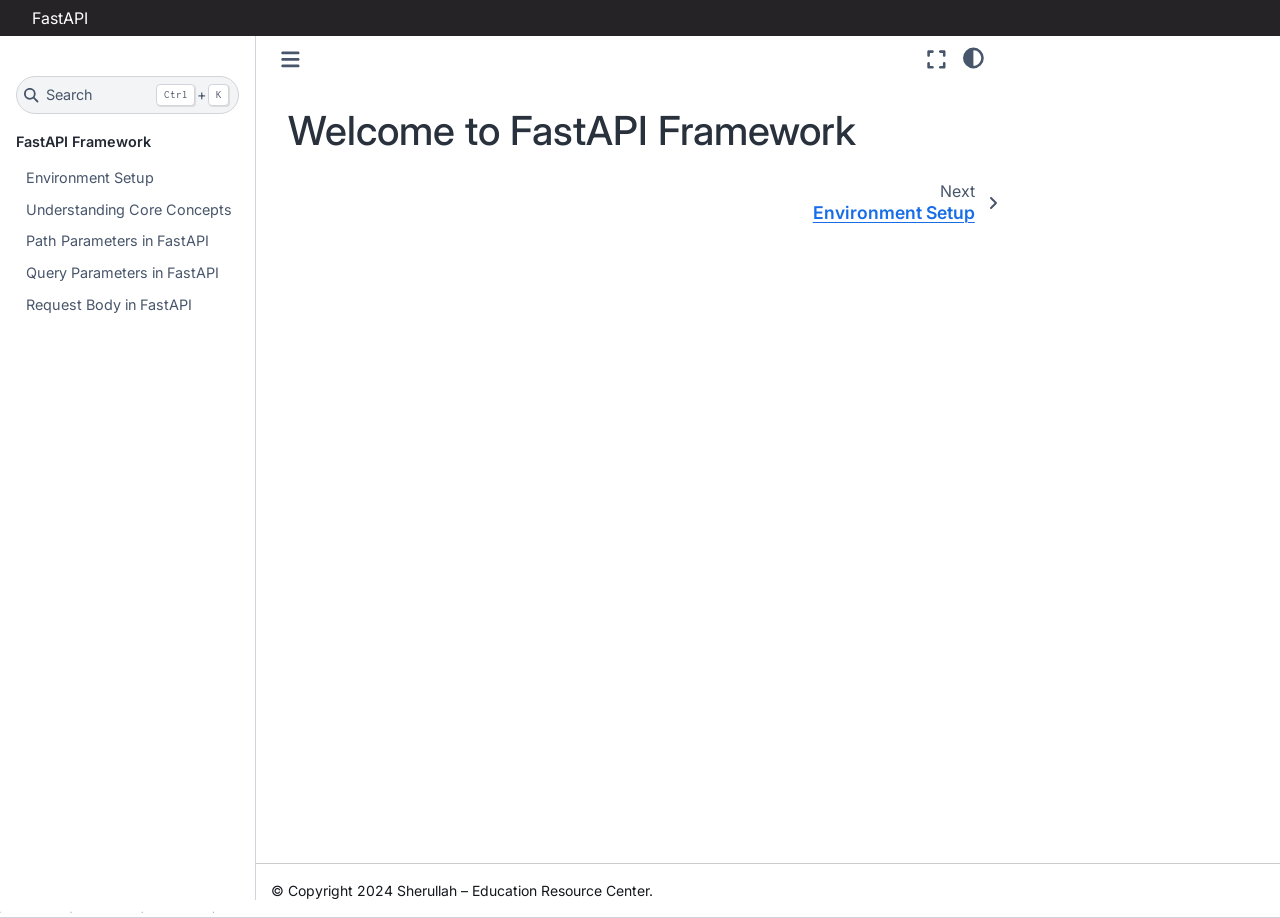
==== fastapi/index.html @ 82537f15 "added fastapi contents" ====
<!DOCTYPE html>


<html lang="en" data-content_root="./" >

  <head>
    <meta charset="utf-8" />
    <meta name="viewport" content="width=device-width, initial-scale=1.0" /><meta name="viewport" content="width=device-width, initial-scale=1" />

    <title>Welcome to FastAPI Framework &#8212; FastAPI</title>
  
  
  
  <script data-cfasync="false">
    document.documentElement.dataset.mode = localStorage.getItem("mode") || "";
    document.documentElement.dataset.theme = localStorage.getItem("theme") || "";
  </script>
  
  <!-- Loaded before other Sphinx assets -->
  <link href="_static/styles/theme.css?digest=dfe6caa3a7d634c4db9b" rel="stylesheet" />
<link href="_static/styles/bootstrap.css?digest=dfe6caa3a7d634c4db9b" rel="stylesheet" />
<link href="_static/styles/pydata-sphinx-theme.css?digest=dfe6caa3a7d634c4db9b" rel="stylesheet" />

  
  <link href="_static/vendor/fontawesome/6.5.2/css/all.min.css?digest=dfe6caa3a7d634c4db9b" rel="stylesheet" />
  <link rel="preload" as="font" type="font/woff2" crossorigin href="_static/vendor/fontawesome/6.5.2/webfonts/fa-solid-900.woff2" />
<link rel="preload" as="font" type="font/woff2" crossorigin href="_static/vendor/fontawesome/6.5.2/webfonts/fa-brands-400.woff2" />
<link rel="preload" as="font" type="font/woff2" crossorigin href="_static/vendor/fontawesome/6.5.2/webfonts/fa-regular-400.woff2" />

    <link rel="stylesheet" type="text/css" href="_static/pygments.css?v=873836d9" />
    <link rel="stylesheet" type="text/css" href="_static/css/style.css?v=d6ed2d86" />
    <link rel="stylesheet" type="text/css" href="_static/copybutton.css?v=76b2166b" />
    <link rel="stylesheet" type="text/css" href="_static/sphinx-design.min.css?v=95c83b7e" />
    <link rel="stylesheet" type="text/css" href="_static/css/custom.css?v=67d5fe8a" />
    <link rel="stylesheet" type="text/css" href="_static/css/ad_style.css?v=34d129f9" />
    <link rel="stylesheet" type="text/css" href="_static/css/navbar-scroll.css?v=4d5946c0" />
  
  <!-- Pre-loaded scripts that we'll load fully later -->
  <link rel="preload" as="script" href="_static/scripts/bootstrap.js?digest=dfe6caa3a7d634c4db9b" />
<link rel="preload" as="script" href="_static/scripts/pydata-sphinx-theme.js?digest=dfe6caa3a7d634c4db9b" />
  <script src="_static/vendor/fontawesome/6.5.2/js/all.min.js?digest=dfe6caa3a7d634c4db9b"></script>

    <script src="_static/documentation_options.js?v=f9c1cefe"></script>
    <script src="_static/doctools.js?v=9a2dae69"></script>
    <script src="_static/sphinx_highlight.js?v=dc90522c"></script>
    <script src="_static/clipboard.min.js?v=a7894cd8"></script>
    <script src="_static/copybutton.js?v=f281be69"></script>
    <script src="_static/scripts/sphinx-book-theme.js?v=887ef09a"></script>
    <script src="_static/design-tabs.js?v=f930bc37"></script>
    <script>DOCUMENTATION_OPTIONS.pagename = 'index';</script>
    <script src="_static/js/custom.js?v=6f0278c6"></script>
    <script src="_static/js/navbar-scroll.js?v=cb524ae2"></script>
    <link rel="icon" href="_static/sherullah.png"/>
    <link rel="index" title="Index" href="genindex.html" />
    <link rel="search" title="Search" href="search.html" />
    <link rel="next" title="Environment Setup" href="fastapi/environment_setup.html" />
  <meta name="viewport" content="width=device-width, initial-scale=1"/>
  <meta name="docsearch:language" content="en"/>
  </head>
  
  
  <body data-bs-spy="scroll" data-bs-target=".bd-toc-nav" data-offset="180" data-bs-root-margin="0px 0px -60%" data-default-mode="">

  
  
  <div id="pst-skip-link" class="skip-link d-print-none"><a href="#main-content">Skip to main content</a></div>
<!-- Google Tag Manager (noscript) -->
<noscript
  ><iframe
    src="https://www.googletagmanager.com/ns.html?id=GTM-P4GQM59"
    height="0"
    width="0"
    style="display: none; visibility: hidden"
  ></iframe
></noscript>
<!-- End Google Tag Manager (noscript) -->

<nav class="dask-nav container-fluid">
  <ul>
    <li class="logo">
      <a href="https://docs.dask.org/">
        <img
          class="caption"
          src="_static/images/dask-horizontal-white.svg"
        />
      </a>
    </li>

    <li>
      <a href="https://docs.dask.org/">Dask</a>
    </li>

    <li>
      <a href="https://distributed.dask.org/">Distributed</a>
    </li>

    <li>
      <a href="https://ml.dask.org/">Dask ML</a>
    </li>

    <li>
      <a href="https://examples.dask.org/">Examples</a>
    </li>

    <li>
      <a href="https://docs.dask.org/en/latest/ecosystem.html">Ecosystem</a>
    </li>

    <li>
      <a href="https://docs.dask.org/en/latest/support.html">Community</a>
    </li>
  </ul>
</nav>


  
  <div id="pst-scroll-pixel-helper"></div>
  
  <button type="button" class="btn rounded-pill" id="pst-back-to-top">
    <i class="fa-solid fa-arrow-up"></i>Back to top</button>

  
  <input type="checkbox"
          class="sidebar-toggle"
          id="pst-primary-sidebar-checkbox"/>
  <label class="overlay overlay-primary" for="pst-primary-sidebar-checkbox"></label>
  
  <input type="checkbox"
          class="sidebar-toggle"
          id="pst-secondary-sidebar-checkbox"/>
  <label class="overlay overlay-secondary" for="pst-secondary-sidebar-checkbox"></label>
  
  <div class="search-button__wrapper">
    <div class="search-button__overlay"></div>
    <div class="search-button__search-container">
<form class="bd-search d-flex align-items-center"
      action="search.html"
      method="get">
  <i class="fa-solid fa-magnifying-glass"></i>
  <input type="search"
         class="form-control"
         name="q"
         id="search-input"
         placeholder="Search..."
         aria-label="Search..."
         autocomplete="off"
         autocorrect="off"
         autocapitalize="off"
         spellcheck="false"/>
  <span class="search-button__kbd-shortcut"><kbd class="kbd-shortcut__modifier">Ctrl</kbd>+<kbd>K</kbd></span>
</form></div>
  </div>

  <div class="pst-async-banner-revealer d-none">
  <aside id="bd-header-version-warning" class="d-none d-print-none" aria-label="Version warning"></aside>
</div>

  
<nav class="dask-nav container-fluid navbar-scroll-wrap">

    <!-- Left arrow -->
  <button class="scroll-btn scroll-left" id="navLeft" aria-label="Scroll left">
    &#10094;
  </button>

  <ul class="nav-scroll" id="nav-scroll">

    <!-- Home = external site
    <li>
      <a href="" target="_blank" rel="noopener" class="nav-icon">
        <img src="_static/images/logo/home48.png" alt="Home" />
      </a>
    </li>
 -->
    <!-- pathto inside repository project-->
    <li class="">
      <a href="#">FastAPI</a>
    </li>
  </ul>


  <!-- Right arrow -->
  <button class="scroll-btn scroll-right" id="navRight" aria-label="Scroll right">
    &#10095;
  </button>
</nav>


  <div class="bd-container">
    <div class="bd-container__inner bd-page-width">
      
      
      
        
      
      <div class="bd-sidebar-primary bd-sidebar">
        

  
  <div class="sidebar-header-items sidebar-primary__section">
    
    
    
    
  </div>
  
    <div class="sidebar-primary-items__start sidebar-primary__section">
        <div class="sidebar-primary-item">

  

<a class="navbar-brand logo" href="_static/images/dask-horizontal-white.svg">
  
  
  
  
  
  
    <p class="title logo__title">FastAPI</p>
  
</a></div>
        <div class="sidebar-primary-item">

 <script>
 document.write(`
   <button class="btn search-button-field search-button__button" title="Search" aria-label="Search" data-bs-placement="bottom" data-bs-toggle="tooltip">
    <i class="fa-solid fa-magnifying-glass"></i>
    <span class="search-button__default-text">Search</span>
    <span class="search-button__kbd-shortcut"><kbd class="kbd-shortcut__modifier">Ctrl</kbd>+<kbd class="kbd-shortcut__modifier">K</kbd></span>
   </button>
 `);
 </script></div>
        <div class="sidebar-primary-item"><nav class="bd-links bd-docs-nav" aria-label="Main">
    <div class="bd-toc-item navbar-nav active">
        <p aria-level="2" class="caption" role="heading"><span class="caption-text">FastAPI Framework</span></p>
<ul class="nav bd-sidenav">
<li class="toctree-l1"><a class="reference internal" href="fastapi/environment_setup.html">Environment Setup</a></li>
<li class="toctree-l1"><a class="reference internal" href="fastapi/understanding_core_concepts.html">Understanding Core Concepts</a></li>
<li class="toctree-l1"><a class="reference internal" href="fastapi/path_parameters.html">Path Parameters in FastAPI</a></li>
<li class="toctree-l1"><a class="reference internal" href="fastapi/query_parameters.html">Query Parameters in FastAPI</a></li>
<li class="toctree-l1"><a class="reference internal" href="fastapi/request_body.html">Request Body in FastAPI</a></li>
</ul>

    </div>
</nav></div>
    </div>
  
  
  <div class="sidebar-primary-items__end sidebar-primary__section">
  </div>
  
  <div id="rtd-footer-container"></div>


      </div>
      
      <main id="main-content" class="bd-main" role="main">
        
        

<div class="sbt-scroll-pixel-helper"></div>

          <div class="bd-content">
            <div class="bd-article-container">
              
              <div class="bd-header-article d-print-none">
<div class="header-article-items header-article__inner">
  
    <div class="header-article-items__start">
      
        <div class="header-article-item"><button class="sidebar-toggle primary-toggle btn btn-sm" title="Toggle primary sidebar" data-bs-placement="bottom" data-bs-toggle="tooltip">
  <span class="fa-solid fa-bars"></span>
</button></div>
      
    </div>
  
  
    <div class="header-article-items__end">
      
        <div class="header-article-item">

<div class="article-header-buttons">



<button onclick="toggleFullScreen()"
  class="btn btn-sm btn-fullscreen-button"
  title="Fullscreen mode"
  data-bs-placement="bottom" data-bs-toggle="tooltip"
>
  

<span class="btn__icon-container">
  <i class="fas fa-expand"></i>
  </span>

</button>



<script>
document.write(`
  <button class="btn btn-sm nav-link pst-navbar-icon theme-switch-button" title="light/dark" aria-label="light/dark" data-bs-placement="bottom" data-bs-toggle="tooltip">
    <i class="theme-switch fa-solid fa-sun fa-lg" data-mode="light"></i>
    <i class="theme-switch fa-solid fa-moon fa-lg" data-mode="dark"></i>
    <i class="theme-switch fa-solid fa-circle-half-stroke fa-lg" data-mode="auto"></i>
  </button>
`);
</script>


<script>
document.write(`
  <button class="btn btn-sm pst-navbar-icon search-button search-button__button" title="Search" aria-label="Search" data-bs-placement="bottom" data-bs-toggle="tooltip">
    <i class="fa-solid fa-magnifying-glass fa-lg"></i>
  </button>
`);
</script>

</div></div>
      
    </div>
  
</div>
</div>
              
              

<div id="jb-print-docs-body" class="onlyprint">
    <h1>Welcome to FastAPI Framework</h1>
    <!-- Table of contents -->
    <div id="print-main-content">
        <div id="jb-print-toc">
            
        </div>
    </div>
</div>

              
                
<div id="searchbox"></div>
                <article class="bd-article">
                  
  <section id="welcome-to-fastapi-framework">
<h1>Welcome to FastAPI Framework<a class="headerlink" href="#welcome-to-fastapi-framework" title="Link to this heading">#</a></h1>
<div class="toctree-wrapper compound">
</div>
</section>


                </article>
              

              
              
              
              
                <footer class="prev-next-footer d-print-none">
                  
<div class="prev-next-area">
    <a class="right-next"
       href="fastapi/environment_setup.html"
       title="next page">
      <div class="prev-next-info">
        <p class="prev-next-subtitle">next</p>
        <p class="prev-next-title">Environment Setup</p>
      </div>
      <i class="fa-solid fa-angle-right"></i>
    </a>
</div>
                </footer>
              
            </div>
            
            
              
            
          </div>
          <footer class="bd-footer-content">
            
<div class="bd-footer-content__inner container">
  
  <div class="footer-item">
    
  </div>
  
  <div class="footer-item">
    

  <p class="copyright">
    
      © Copyright 2024 Sherullah – Education Resource Center.
      <br/>
    
  </p>

  </div>
  
  <div class="footer-item">
    
  </div>
  
  <div class="footer-item">
    
  </div>
  
</div>
          </footer>
        

      </main>
    </div>
  </div>
  
  <!-- Scripts loaded after <body> so the DOM is not blocked -->
  <script src="_static/scripts/bootstrap.js?digest=dfe6caa3a7d634c4db9b"></script>
<script src="_static/scripts/pydata-sphinx-theme.js?digest=dfe6caa3a7d634c4db9b"></script>

<!-- Google Tag Manager -->
<script>
  (function (w, d, s, l, i) {
    w[l] = w[l] || [];
    w[l].push({
      "gtm.start": new Date().getTime(),
      event: "gtm.js",
    });
    var f = d.getElementsByTagName(s)[0],
      j = d.createElement(s),
      dl = l != "dataLayer" ? "&l=" + l : "";
    j.async = true;
    j.src = "https://www.googletagmanager.com/gtm.js?id=" + i + dl;
    f.parentNode.insertBefore(j, f);
  })(
    window,
    document,
    "script",
    "dataLayer",
    "GTM-P4GQM59"
  );
</script>
<!-- End Google Tag Manager -->


  <footer class="bd-footer">
  </footer>
  </body>
</html>
---- fastapi/_static/styles/theme.css ----
/* Provided by Sphinx's 'basic' theme, and included in the final set of assets */
@import "../basic.css";
---- fastapi/_static/styles/pydata-sphinx-theme.css ----
html{--pst-header-height:4rem;--pst-header-article-height:calc(var(--pst-header-height)*2/3);--pst-sidebar-secondary:17rem;--pst-font-size-base:1rem;--pst-font-size-h1:2.5rem;--pst-font-size-h2:2rem;--pst-font-size-h3:1.75rem;--pst-font-size-h4:1.5rem;--pst-font-size-h5:1.25rem;--pst-font-size-h6:1.1rem;--pst-font-size-milli:0.9rem;--pst-sidebar-font-size:0.9rem;--pst-sidebar-font-size-mobile:1.1rem;--pst-sidebar-header-font-size:1.2rem;--pst-sidebar-header-font-weight:600;--pst-admonition-font-weight-heading:600;--pst-font-weight-caption:300;--pst-font-weight-heading:400;--pst-font-family-base-system:-apple-system,"BlinkMacSystemFont","Segoe UI","Helvetica Neue","Arial",sans-serif,"Apple Color Emoji","Segoe UI Emoji","Segoe UI Symbol";--pst-font-family-monospace-system:"SFMono-Regular","Menlo","Consolas","Monaco","Liberation Mono","Lucida Console",monospace;--pst-font-family-base:var(--pst-font-family-base-system);--pst-font-family-heading:var(--pst-font-family-base-system);--pst-font-family-monospace:var(--pst-font-family-monospace-system);--pst-font-size-icon:1.5rem;--pst-icon-check-circle:"";--pst-icon-info-circle:"";--pst-icon-exclamation-triangle:"";--pst-icon-exclamation-circle:"";--pst-icon-times-circle:"";--pst-icon-lightbulb:"";--pst-icon-download:"";--pst-icon-angle-left:"";--pst-icon-angle-right:"";--pst-icon-external-link:"";--pst-icon-search-minus:"";--pst-icon-github:"";--pst-icon-gitlab:"";--pst-icon-share:"";--pst-icon-bell:"";--pst-icon-pencil:"";--pst-breadcrumb-divider:"";--pst-icon-admonition-default:var(--pst-icon-bell);--pst-icon-admonition-note:var(--pst-icon-info-circle);--pst-icon-admonition-attention:var(--pst-icon-exclamation-circle);--pst-icon-admonition-caution:var(--pst-icon-exclamation-triangle);--pst-icon-admonition-warning:var(--pst-icon-exclamation-triangle);--pst-icon-admonition-danger:var(--pst-icon-exclamation-triangle);--pst-icon-admonition-error:var(--pst-icon-times-circle);--pst-icon-admonition-hint:var(--pst-icon-lightbulb);--pst-icon-admonition-tip:var(--pst-icon-lightbulb);--pst-icon-admonition-important:var(--pst-icon-exclamation-circle);--pst-icon-admonition-seealso:var(--pst-icon-share);--pst-icon-admonition-todo:var(--pst-icon-pencil);--pst-icon-versionmodified-default:var(--pst-icon-exclamation-circle);--pst-icon-versionmodified-added:var(--pst-icon-exclamation-circle);--pst-icon-versionmodified-changed:var(--pst-icon-exclamation-circle);--pst-icon-versionmodified-deprecated:var(--pst-icon-exclamation-circle);font-size:var(--pst-font-size-base);scroll-padding-top:calc(var(--pst-header-height) + 1rem)}body{background-color:var(--pst-color-background);color:var(--pst-color-text-base);display:flex;flex-direction:column;font-family:var(--pst-font-family-base);font-weight:400;line-height:1.65;min-height:100vh}body::-webkit-scrollbar-track{background-color:var(--pst-color-background)}p{font-size:1em;margin-bottom:1.15rem}p.rubric{border-bottom:1px solid var(--pst-color-border)}p.centered{text-align:center}a{word-wrap:break-word;color:var(--pst-color-link);text-decoration:underline;text-decoration-thickness:max(1px,.0625rem);text-underline-offset:.1578em}a:hover{color:var(--pst-color-link-hover);text-decoration-skip-ink:none;text-decoration-thickness:max(3px,.1875rem,.12em)}a:active,a:visited{color:var(--pst-color-link)}a:visited:hover{color:var(--pst-color-link-hover)}a.headerlink{color:var(--pst-color-secondary);font-size:.8em;margin-left:.2em;opacity:.7;padding:0 4px;text-decoration:none;transition:all .2s ease-out;user-select:none}a.headerlink:hover{opacity:1}a.github:before,a.gitlab:before{color:var(--pst-color-text-muted);font:var(--fa-font-brands);margin-right:.25rem}a.github:before{content:var(--pst-icon-github)}a.gitlab:before{content:var(--pst-icon-gitlab)}h1,h2,h3,h4,h5,h6{font-family:var(--pst-font-family-heading);font-weight:var(--pst-font-weight-heading);line-height:1.15;margin:2.75rem 0 1.05rem}h1{font-size:var(--pst-font-size-h1);margin-top:0}h1,h2{color:var(--pst-heading-color)}h2{font-size:var(--pst-font-size-h2)}h3{font-size:var(--pst-font-size-h3)}h3,h4{color:var(--pst-heading-color)}h4{font-size:var(--pst-font-size-h4)}h5{font-size:var(--pst-font-size-h5)}h5,h6{color:var(--pst-color-text-base)}h6{font-size:var(--pst-font-size-h6)}.text_small,small{font-size:var(--pst-font-size-milli)}hr{border:0;border-top:1px solid var(--pst-color-border)}code,kbd,pre,samp{font-family:var(--pst-font-family-monospace)}kbd{background-color:var(--pst-color-on-background);color:var(--pst-color-text-muted)}kbd:not(.compound){border:1px solid var(--pst-color-border);box-shadow:1px 1px 1px var(--pst-color-shadow);margin:0 .1rem;padding:.1rem .4rem}code{color:var(--pst-color-inline-code)}pre{background-color:var(--pst-color-surface);border:1px solid var(--pst-color-border);border-radius:.25rem;color:var(--pst-color-text-base);line-height:1.2em;margin:1.5em 0;padding:1rem}pre .linenos{opacity:.8;padding-right:10px}#pst-back-to-top{background-color:var(--pst-color-secondary);border:none;color:var(--pst-color-secondary-text);display:none;left:50vw;position:fixed;top:90vh;transform:translate(-50%);z-index:1080}#pst-back-to-top .fa-arrow-up{margin-inline-end:.5em}#pst-back-to-top:hover{background-color:var(--pst-violet-600);color:var(--pst-color-link-hover);color:var(--pst-color-secondary-text);text-decoration:underline;text-decoration-skip-ink:none;text-decoration-thickness:max(1px,.0625rem);text-decoration-thickness:max(3px,.1875rem,.12em);text-decoration-thickness:1px;text-underline-offset:.1578em}#pst-back-to-top:focus-visible{box-shadow:none;outline:var(--pst-color-accent) solid .1875rem;outline-color:var(--pst-color-secondary);outline-offset:.1875rem}:focus-visible{box-shadow:none;outline:var(--pst-color-accent) solid .1875rem}.skip-link{background-color:var(--pst-color-warning);border-bottom:1px solid var(--pst-color-border);left:0;padding:.5rem;position:fixed;right:0;text-align:center;top:0;transform:translateY(-100%);transition:transform .15s ease-in-out;z-index:1055}.skip-link:focus-within{transform:translateY(0)}.skip-link a{color:var(--pst-color-warning-text)!important}.skip-link a:focus-visible{outline-color:#14181e}.bd-container{display:flex;flex-grow:1;justify-content:center}.bd-container .bd-container__inner{display:flex}.bd-page-width{width:100%}@media(min-width:960px){.bd-page-width{max-width:88rem}}.pst-async-banner-revealer{height:0;overflow:hidden;transition:height .3s ease-in-out}@media(prefers-reduced-motion){.pst-async-banner-revealer{transition:none}}#bd-header-version-warning,.bd-header-announcement{align-items:center;display:flex;justify-content:center;min-height:3rem;padding:.5rem 12.5%;position:relative;text-align:center;width:100%}@media(max-width:959.98px){#bd-header-version-warning,.bd-header-announcement{padding:.5rem 2%}}#bd-header-version-warning p,.bd-header-announcement p{font-weight:700;margin:0}#bd-header-version-warning a,.bd-header-announcement a{color:var(--pst-color-inline-code-links)}#bd-header-version-warning .pst-button-link-to-stable-version,.bd-header-announcement .pst-button-link-to-stable-version{background-color:var(--pst-color-danger);border-color:var(--pst-color-danger);border-radius:.25rem;box-shadow:0 .2rem .5rem var(--pst-color-shadow),0 0 .0625rem var(--pst-color-shadow)!important;color:var(--pst-color-danger-text)}#bd-header-version-warning .pst-button-link-to-stable-version:hover,.bd-header-announcement .pst-button-link-to-stable-version:hover{background-color:var(--pst-color-danger-highlight);border-color:var(--pst-color-danger-highlight);color:var(--pst-color-danger-text)}#bd-header-version-warning .pst-button-link-to-stable-version:focus-visible,.bd-header-announcement .pst-button-link-to-stable-version:focus-visible{outline:.1875rem solid var(--pst-color-danger);outline-offset:.1875rem}.bd-header-announcement{background-color:var(--pst-color-secondary-bg)}#bd-header-version-warning{background-color:var(--pst-color-danger-bg)}.bd-main{display:flex;flex-direction:column;flex-grow:1;min-width:0}.bd-main .bd-content{display:flex;height:100%;justify-content:center}.bd-main .bd-content .bd-article-container{display:flex;flex-direction:column;justify-content:start;max-width:60em;overflow-x:auto;padding:1rem;width:100%}@media(min-width:1200px){.bd-main .bd-content .bd-article-container .bd-article{padding-left:2rem;padding-top:1.5rem}}.bd-footer{border-top:1px solid var(--pst-color-border);width:100%}.bd-footer .bd-footer__inner{display:flex;flex-grow:1;margin:auto;padding:1rem}.bd-footer .footer-items__center,.bd-footer .footer-items__end,.bd-footer .footer-items__start{display:flex;flex-direction:column;flex-grow:1;gap:.5rem;justify-content:center}.bd-footer .footer-items__center{text-align:center}.bd-footer .footer-items__end{text-align:end}.bd-footer .footer-item p{margin-bottom:0}.bd-footer-article{margin-top:auto}.bd-footer-article .footer-article-items{display:flex;flex-direction:column}.bd-footer-content .footer-content-items{display:flex;flex-direction:column;margin-top:auto}.bd-header{background-color:var(--pst-color-on-background)!important;box-shadow:0 .125rem .25rem 0 var(--pst-color-shadow);justify-content:center;max-width:100vw;padding:0;position:sticky;top:0;width:100%;z-index:1030}.bd-header .bd-header__inner{align-items:center;display:flex;height:fit-content;padding-left:1rem;padding-right:1rem}.bd-header :focus-visible{border-radius:.125rem}.bd-header .navbar-item{align-items:center;display:flex;height:var(--pst-header-height);max-height:var(--pst-header-height)}.bd-header .navbar-header-items{display:none;flex-shrink:1}@media(min-width:960px){.bd-header .navbar-header-items{display:inherit;flex-grow:1;padding:0 0 0 .5rem}}.bd-header .navbar-header-items__center,.bd-header .navbar-header-items__end,.bd-header .navbar-header-items__start{align-items:center;display:flex;flex-flow:wrap;row-gap:0}.bd-header .navbar-header-items__center,.bd-header .navbar-header-items__end{column-gap:1rem}.bd-header .navbar-header-items__start{flex-shrink:0;gap:.5rem;margin-right:auto}.bd-header .navbar-header-items__end{justify-content:end}.bd-header ul.navbar-nav{display:flex}@media(min-width:960px){.bd-header ul.navbar-nav{align-items:baseline}}.bd-header ul.navbar-nav>li.nav-item{margin-inline:2px}.bd-header ul.navbar-nav>li.nav-item>.nav-link{color:var(--pst-color-text-muted);padding-inline:6px;position:relative}.bd-header ul.navbar-nav>li.nav-item>.nav-link:before{background-color:transparent;content:"";display:block;inset:0;bottom:calc(max(3px, .1875rem, .12em)*-1);margin:max(3px,.1875rem,.12em) 0;position:absolute}.bd-header ul.navbar-nav>li.nav-item>.nav-link:hover{color:var(--pst-color-secondary);text-decoration:none}.bd-header ul.navbar-nav>li.nav-item>.nav-link:hover:before{border-bottom:max(3px,.1875rem,.12em) solid var(--pst-color-secondary)}.bd-header ul.navbar-nav>li.nav-item>.nav-link:focus-visible{box-shadow:none;outline:3px solid var(--pst-color-accent);outline-offset:3px}.bd-header ul.navbar-nav>li.nav-item.current>.nav-link{color:var(--pst-color-primary)}.bd-header ul.navbar-nav>li.nav-item.current>.nav-link:before{border-bottom:3px solid var(--pst-color-primary)}.bd-header ul.navbar-nav>li.nav-item.dropdown{margin-inline:4px}.bd-header ul.navbar-nav>li.nav-item.dropdown button{padding-inline:8px}.bd-header ul.navbar-nav>li.nav-item.dropdown>.dropdown-toggle{border-radius:.125rem;color:var(--pst-color-text-muted)}.bd-header ul.navbar-nav>li.nav-item.dropdown>.dropdown-toggle:focus-visible{box-shadow:0 0 0 .1875rem var(--pst-color-accent)}.bd-header ul.navbar-nav>li.nav-item.dropdown>.dropdown-toggle:hover{box-shadow:0 0 0 .1875rem var(--pst-color-link-hover);color:var(--pst-color-text-base);text-decoration:none}.bd-header ul.navbar-nav li a.nav-link.dropdown-item{color:var(--pst-color-text-muted);text-decoration:none}.bd-header ul.navbar-nav li a.nav-link.dropdown-item:hover{color:var(--pst-color-link-hover);text-decoration:underline;text-decoration-skip-ink:none;text-decoration-thickness:max(1px,.0625rem);text-decoration-thickness:max(3px,.1875rem,.12em);text-underline-offset:.1578em}.bd-header ul.navbar-nav .dropdown button{border:none;display:unset}.bd-header ul.navbar-nav .dropdown button:hover{color:var(--pst-color-link-hover);text-decoration:underline;text-decoration-skip-ink:none;text-decoration-thickness:max(1px,.0625rem);text-decoration-thickness:max(3px,.1875rem,.12em);text-underline-offset:.1578em}.bd-header ul.navbar-nav .dropdown .dropdown-menu{background-color:var(--pst-color-on-background);border:1px solid var(--pst-color-border);box-shadow:0 0 .3rem .1rem var(--pst-color-shadow);margin:.5rem 0;min-width:20rem;padding:.5rem 0;z-index:1070}.bd-header ul.navbar-nav .dropdown .dropdown-menu .dropdown-item{padding:.25rem 1.5rem}.bd-header ul.navbar-nav .dropdown .dropdown-menu .dropdown-item:focus:not(:hover,:active){background-color:inherit}.bd-header ul.navbar-nav .dropdown .dropdown-menu .dropdown-item:focus-visible{z-index:10}.bd-header ul.navbar-nav .dropdown .dropdown-menu:not(.show){display:none}.bd-header button.sidebar-toggle{background-color:inherit;color:var(--pst-color-muted);font-size:var(--pst-font-size-icon);margin-bottom:0;padding:.5rem}.bd-header button.primary-toggle{margin-right:1rem}@media(min-width:960px){.bd-header button.primary-toggle{display:none}}.bd-header button.secondary-toggle{margin-left:1rem}@media(min-width:1200px){.bd-header button.secondary-toggle{display:none}}@media(min-width:960px){.navbar-center-items .navbar-item{display:inline-block}}.nav-link{transition:none}.nav-link:hover{color:var(--pst-color-link-hover);text-decoration:underline;text-decoration-skip-ink:none;text-decoration-thickness:max(1px,.0625rem);text-decoration-thickness:max(3px,.1875rem,.12em);text-underline-offset:.1578em}.nav-link.nav-external:after{content:var(--pst-icon-external-link);font:var(--fa-font-solid);font-size:.75em;margin-left:.3em}.bd-navbar-elements li.nav-item i{font-size:.7rem;padding-left:2px;vertical-align:middle}.navbar-persistent--mobile{margin-left:auto}@media(min-width:960px){.navbar-persistent--mobile{display:none}}.navbar-persistent--container{display:none}@media(min-width:960px){.navbar-persistent--container{display:flex}}.header-article__inner{display:flex;padding:0 .5rem}.header-article__inner .header-article-item{height:var(--pst-header-article-height);min-height:var(--pst-header-article-height)}.header-article__inner .header-article-items__end,.header-article__inner .header-article-items__start{align-items:start;display:flex;gap:.5rem}.header-article__inner .header-article-items__end{margin-left:auto}.bd-sidebar-primary{background-color:var(--pst-color-background);border-right:1px solid var(--pst-color-border);display:flex;flex:0 0 auto;flex-direction:column;font-size:var(--pst-sidebar-font-size-mobile);gap:1rem;max-height:calc(100vh - var(--pst-header-height));overflow-y:auto;padding:2rem 1rem 1rem;position:sticky;top:var(--pst-header-height);width:25%}@media(min-width:960px){.bd-sidebar-primary{font-size:var(--pst-sidebar-font-size)}}.bd-sidebar-primary :focus-visible{border-radius:.125rem}.bd-sidebar-primary .nav-link{font-size:var(--pst-sidebar-font-size-mobile)}.bd-sidebar-primary.no-sidebar{border-right:0}@media(min-width:960px){.bd-sidebar-primary.hide-on-wide{display:none}}.bd-sidebar-primary h1,.bd-sidebar-primary h2,.bd-sidebar-primary h3,.bd-sidebar-primary h4{color:var(--pst-color-text-base)}.bd-sidebar-primary .sidebar-primary-items__end .sidebar-primary-item,.bd-sidebar-primary .sidebar-primary-items__start .sidebar-primary-item{padding:.5rem 0}.bd-sidebar-primary .sidebar-header-items{display:flex;flex-direction:column}.bd-sidebar-primary .sidebar-header-items .sidebar-header-items__title{color:var(--pst-color-text-base);font-size:var(--pst-sidebar-header-font-size);font-weight:var(--pst-sidebar-header-font-weight);margin-bottom:.5rem}.bd-sidebar-primary .sidebar-header-items .nav-item.dropdown button{display:none}.bd-sidebar-primary .sidebar-header-items .nav-item.dropdown .dropdown-menu{background-color:inherit;border:none;display:flex;flex-direction:column;font-size:inherit;margin:0;padding:0}.bd-sidebar-primary .sidebar-header-items .nav-item.dropdown .dropdown-menu .dropdown-item:focus,.bd-sidebar-primary .sidebar-header-items .nav-item.dropdown .dropdown-menu .dropdown-item:hover{background-color:unset}.bd-sidebar-primary .sidebar-header-items .bd-navbar-elements .nav-link:focus-visible{box-shadow:none;outline:var(--pst-color-accent) solid .1875rem;outline-offset:.1875rem}.bd-sidebar-primary .sidebar-header-items .sidebar-header-items__center{display:flex;flex-direction:column}.bd-sidebar-primary .sidebar-header-items .sidebar-header-items__end{align-items:center;display:flex;gap:1rem}@media(min-width:960px){.bd-sidebar-primary .sidebar-header-items{display:none}}.bd-sidebar-primary .sidebar-primary-items__start{border-top:1px solid var(--pst-color-border)}@media(min-width:960px){.bd-sidebar-primary .sidebar-primary-items__start{border-top:none}}.bd-sidebar-primary .sidebar-primary-items__end{margin-bottom:1em;margin-top:auto}.bd-sidebar-primary .list-caption{list-style:none;padding-left:0}.bd-sidebar-primary .list-caption li.toctree-l0.has-children>details>summary{align-items:baseline;display:flex;height:auto;justify-content:space-between;position:relative;width:auto}.bd-sidebar-primary .list-caption li.toctree-l0.has-children>details>summary .toctree-toggle{flex:0 0 auto}.bd-sidebar-primary .list-caption li.toctree-l0.has-children>details>summary .toctree-toggle .fa-chevron-down{font-size:1rem}.bd-sidebar-primary li.has-children{position:relative}.bd-sidebar-primary li.has-children .caption,.bd-sidebar-primary li.has-children>.reference{margin-right:calc(30px + .1875rem);padding-top:.25rem}.bd-sidebar-primary li.has-children>details>summary{list-style:none}.bd-sidebar-primary li.has-children>details>summary::-webkit-details-marker{display:none}.bd-sidebar-primary li.has-children>details>summary:focus-visible{outline:none}.bd-sidebar-primary li.has-children>details>summary:focus-visible>.toctree-toggle{outline:var(--pst-color-accent) solid .1875rem;outline-offset:-.1875rem}.bd-sidebar-primary li.has-children>details>summary .toctree-toggle{align-items:center;cursor:pointer;display:inline-flex;height:30px;justify-content:center;position:absolute;right:0;top:0;width:30px}.bd-sidebar-primary li.has-children>details>summary .toctree-toggle .fa-chevron-down{font-size:.75rem}.bd-sidebar-primary li.has-children>details[open]>summary .fa-chevron-down{transform:rotate(180deg)}nav.bd-links{margin-right:-1rem}@media(min-width:960px){nav.bd-links{display:block}}nav.bd-links ul{display:block;list-style:none}nav.bd-links ul ul{padding:0 0 0 1rem}nav.bd-links li>a{box-shadow:none;color:var(--pst-color-text-muted);display:block;margin-right:.1875rem;padding:.25rem .65rem;text-decoration:none}nav.bd-links li>a:hover{background-color:transparent;text-decoration:underline;text-decoration-skip-ink:none;text-decoration-thickness:max(3px,.1875rem,.12em)}nav.bd-links li>a:active,nav.bd-links li>a:hover{color:var(--pst-color-link-hover)}nav.bd-links li>a:focus-visible{box-shadow:0 0 0 .1875rem var(--pst-color-accent);outline:none;z-index:10}nav.bd-links li>a.reference.external:after{content:var(--pst-icon-external-link);font:var(--fa-font-solid);font-size:.75em;margin-left:.3em}nav.bd-links .current>a{background-color:transparent;box-shadow:inset max(3px,.1875rem,.12em) 0 0 var(--pst-color-primary);color:var(--pst-color-primary);font-weight:600}nav.bd-links .current>a:focus-visible{box-shadow:inset max(3px,.1875rem,.12em) 0 0 var(--pst-color-primary),0 0 0 .1875rem var(--pst-color-accent);outline:none}nav.bd-links p.bd-links__title{font-size:var(--pst-sidebar-header-font-size)}nav.bd-links p.bd-links__title,nav.bd-links p.caption{font-weight:var(--pst-sidebar-header-font-weight);margin-bottom:.5rem}nav.bd-links p.caption{color:var(--pst-color-text-base);font-size:var(--pst-sidebar-font-size-mobile);margin-top:1.25rem;position:relative}nav.bd-links p.caption:first-child{margin-top:0}@media(min-width:960px){nav.bd-links p.caption{font-size:var(--pst-sidebar-font-size)}}.bd-sidebar-secondary{background-color:var(--pst-color-background);display:flex;flex-direction:column;flex-shrink:0;font-size:var(--pst-sidebar-font-size-mobile);max-height:calc(100vh - var(--pst-header-height));order:2;overflow-y:auto;padding:2rem 1rem 1rem;position:sticky;top:var(--pst-header-height);width:var(--pst-sidebar-secondary)}@media(min-width:1200px){.bd-sidebar-secondary{font-size:var(--pst-sidebar-font-size)}}.sidebar-secondary-item{padding:.5rem}@media(min-width:1200px){.sidebar-secondary-item{border-left:1px solid var(--pst-color-border);padding-left:1rem}}.sidebar-secondary-item i{padding-right:.5rem}input.sidebar-toggle{display:none}label.overlay{background-color:#000;height:0;left:0;opacity:.5;position:fixed;top:0;transition:opacity .2s ease-out;width:0;z-index:1050}input#pst-primary-sidebar-checkbox:checked+label.overlay.overlay-primary,input#pst-secondary-sidebar-checkbox:checked+label.overlay.overlay-secondary{height:100vh;width:100vw}input#pst-primary-sidebar-checkbox:checked~.bd-container .bd-sidebar-primary{margin-left:0;visibility:visible}input#pst-secondary-sidebar-checkbox:checked~.bd-container .bd-sidebar-secondary{margin-right:0;visibility:visible}@media(min-width:960px){.sidebar-toggle.primary-toggle{display:none}input#pst-primary-sidebar-checkbox:checked+label.overlay.overlay-primary{height:0;width:0}.bd-sidebar-primary{margin-left:0;visibility:visible}}@media(max-width:959.98px){.bd-sidebar-primary{flex-grow:.75;height:100vh;left:0;margin-left:-75%;max-height:100vh;max-width:350px;position:fixed;top:0;transition:visibility .2s ease-out,margin .2s ease-out;visibility:hidden;width:75%;z-index:1055}}@media(max-width:1199.98px){.bd-sidebar-secondary{flex-grow:.75;height:100vh;margin-right:-75%;max-height:100vh;max-width:350px;position:fixed;right:0;top:0;transition:visibility .2s ease-out,margin .2s ease-out;visibility:hidden;width:75%;z-index:1055}}ul.bd-breadcrumbs{display:flex;flex-wrap:wrap;font-size:.8rem;list-style:none;padding-left:0}ul.bd-breadcrumbs li.breadcrumb-item{align-items:center;display:flex;font-weight:700}ul.bd-breadcrumbs li.breadcrumb-item a{color:var(--pst-color-text-muted);text-decoration:none}ul.bd-breadcrumbs li.breadcrumb-item a:hover{color:var(--pst-color-link-hover);text-decoration:underline;text-decoration-skip-ink:none;text-decoration-thickness:max(1px,.0625rem);text-decoration-thickness:max(3px,.1875rem,.12em);text-underline-offset:.1578em}ul.bd-breadcrumbs li.breadcrumb-item:not(.breadcrumb-home):before{color:var(--pst-color-text-muted);content:var(--pst-breadcrumb-divider);font:var(--fa-font-solid);font-size:.8rem;padding:0 .5rem}html .pst-navbar-icon{align-items:center;border:none;border-radius:0;box-sizing:border-box;color:var(--pst-color-text-muted);display:flex;font-size:1rem;height:2.15rem;justify-content:center;line-height:1.65;min-height:24px;min-width:24px;padding:.25rem 0;position:relative}html .pst-navbar-icon:before{background-color:transparent;content:"";display:block;inset:0;bottom:calc(max(3px, .1875rem, .12em)*-1);margin:max(3px,.1875rem,.12em) 0;position:absolute}html .pst-navbar-icon:hover{color:var(--pst-color-secondary);text-decoration:none}html .pst-navbar-icon:hover:before{border-bottom:max(3px,.1875rem,.12em) solid var(--pst-color-secondary)}html .pst-navbar-icon:focus-visible{box-shadow:none;outline:3px solid var(--pst-color-accent);outline-offset:3px}ul.navbar-icon-links{align-items:center;column-gap:1rem;display:flex;flex-flow:row wrap;justify-content:space-evenly;list-style:none;margin-bottom:0;padding-left:0}ul.navbar-icon-links i.fa-brands,ul.navbar-icon-links i.fa-regular,ul.navbar-icon-links i.fa-solid{font-size:var(--pst-font-size-icon);font-style:normal;vertical-align:middle}ul.navbar-icon-links i.fa-square-twitter:before{color:#55acee}ul.navbar-icon-links i.fa-square-gitlab:before{color:#548}ul.navbar-icon-links i.fa-bitbucket:before{color:#0052cc}ul.navbar-icon-links img.icon-link-image{border-radius:.2rem;height:1.5em}ul.navbar-icon-links .fa-pydata{stroke:var(--pst-color-background);stroke-linejoin:round;stroke-width:.35}.navbar-brand{align-items:center;display:flex;flex-shrink:0;gap:.5rem;height:var(--pst-header-height);margin:0;max-height:var(--pst-header-height);padding:.5rem 0;position:relative;width:auto}.navbar-brand p{color:var(--pst-color-text-base);margin-bottom:0}.navbar-brand img{height:100%;max-width:100%;width:auto}.navbar-brand:hover,.navbar-brand:visited:hover{color:var(--pst-color-link-hover);color:var(--pst-color-text-base);text-decoration:underline;text-decoration-skip-ink:none;text-decoration-thickness:max(1px,.0625rem);text-decoration-thickness:max(3px,.1875rem,.12em);text-underline-offset:.1578em}ul.navbar-nav ul{padding:0 0 0 1rem}ul.navbar-nav li{display:flex;flex-direction:column}ul.navbar-nav li a{align-items:center;color:var(--pst-color-text-muted);display:flex;height:100%;padding-bottom:.25rem;padding-top:.25rem;text-decoration:none}ul.navbar-nav li a:hover{color:var(--pst-color-link-hover);text-decoration:underline;text-decoration-skip-ink:none;text-decoration-thickness:max(1px,.0625rem);text-decoration-thickness:max(3px,.1875rem,.12em);text-underline-offset:.1578em}.page-toc .section-nav{border-bottom:none;padding-left:0}.page-toc .section-nav ul{padding-left:1rem}.page-toc .nav-link{font-size:var(--pst-sidebar-font-size-mobile)}@media(min-width:1200px){.page-toc .nav-link{font-size:var(--pst-sidebar-font-size)}}.page-toc .onthispage{color:var(--pst-color-text-base);font-weight:var(--pst-sidebar-header-font-weight);margin-bottom:.5rem}.prev-next-area{width:100%}.prev-next-area p{color:var(--pst-color-text-muted);line-height:1.3em;margin:0 .3em}.prev-next-area i{font-size:1.2em}.prev-next-area a{align-items:center;border:none;color:var(--pst-color-text-muted);display:flex;max-width:45%;overflow-x:hidden;padding:10px;text-decoration:none}.prev-next-area a p.prev-next-title{word-wrap:break-word;color:var(--pst-color-link);font-size:1.1em;font-weight:var(--pst-admonition-font-weight-heading);text-decoration:underline;text-decoration-thickness:max(1px,.0625rem);text-underline-offset:.1578em}.prev-next-area a p.prev-next-title:hover{color:var(--pst-color-link-hover);text-decoration-skip-ink:none;text-decoration-thickness:max(3px,.1875rem,.12em)}.prev-next-area a p.prev-next-title:active,.prev-next-area a p.prev-next-title:visited{color:var(--pst-color-link)}.prev-next-area a p.prev-next-title:visited:hover{color:var(--pst-color-link-hover)}.prev-next-area a:hover p.prev-next-title,.prev-next-area a:visited:hover p.prev-next-title{color:var(--pst-color-link-hover);text-decoration:underline;text-decoration-skip-ink:none;text-decoration-thickness:max(1px,.0625rem);text-decoration-thickness:max(3px,.1875rem,.12em);text-underline-offset:.1578em}.prev-next-area a .prev-next-info{flex-direction:column;margin:0 .5em}.prev-next-area a .prev-next-info .prev-next-subtitle{text-transform:capitalize}.prev-next-area a.left-prev{float:left}.prev-next-area a.right-next{float:right}.prev-next-area a.right-next div.prev-next-info{text-align:right}.bd-search{border:1px solid var(--pst-color-border);border-radius:.25rem;color:var(--pst-color-text-base);gap:.5rem;padding-left:.5rem;position:relative}.bd-search,.bd-search:active{background-color:var(--pst-color-background)}.bd-search:active{color:var(--pst-color-text-muted)}.bd-search .icon{color:var(--pst-color-border);left:25px;position:absolute}.bd-search .fa-solid.fa-magnifying-glass{color:var(--pst-color-text-muted);left:calc(1.25rem - .35em);position:absolute}.bd-search input::placeholder{color:var(--pst-color-text-muted)}.bd-search input::-webkit-search-cancel-button,.bd-search input::-webkit-search-decoration{appearance:none}.bd-search .search-button__kbd-shortcut{color:var(--pst-color-border);display:flex;position:absolute;right:.5rem}.form-control{background-color:var(--pst-color-background);color:var(--pst-color-text-base)}.form-control:focus,.form-control:focus-visible{background-color:var(--pst-color-background);border:none;color:var(--pst-color-text-muted)}.search-button i{font-size:1.3rem}.search-button__overlay,.search-button__search-container{display:none}.search-button__wrapper.show .search-button__search-container{display:flex;left:50%;margin-top:.5rem;max-width:800px;position:fixed;right:1rem;top:30%;transform:translate(-50%,-50%);width:90%;z-index:1055}.search-button__wrapper.show .search-button__overlay{background-color:#000;display:flex;height:100%;left:0;opacity:.5;position:fixed;top:0;width:100%;z-index:1050}.search-button__wrapper.show form.bd-search{flex-grow:1;padding-bottom:0;padding-top:0}.search-button__wrapper.show input,.search-button__wrapper.show svg{font-size:var(--pst-font-size-icon)}.search-button-field{align-items:center;background-color:var(--pst-color-surface);border:1px solid var(--pst-color-border);border-radius:1.5em;color:var(--pst-color-text-muted);display:inline-flex;padding:.5em}.search-button-field:hover{box-shadow:0 0 0 .1875rem var(--pst-color-link-hover)}.search-button-field:focus-visible{border-radius:1.5em}.search-button-field .search-button__default-text{font-size:var(--bs-nav-link-font-size);font-weight:var(--bs-nav-link-font-weight);margin-left:.5em;margin-right:.5em}.search-button-field .kbd-shortcut__modifier{font-size:.75em}.search-button-field>*{align-items:center}.search-button-field>:not(svg){display:none}@media(min-width:960px){.search-button-field>:not(svg){display:flex}}div#searchbox p.highlight-link{box-shadow:0 .2rem .5rem var(--pst-color-shadow),0 0 .0625rem var(--pst-color-shadow)!important;margin:1rem 0;width:fit-content}@media(min-width:1200px){div#searchbox p.highlight-link{margin-left:2rem}}div#searchbox p.highlight-link a{background-color:var(--pst-color-primary);border-radius:.25rem;color:var(--pst-color-primary-text);font-size:1.25rem;padding:.75rem;text-decoration:none;transition:box-shadow .25s ease-out}div#searchbox p.highlight-link a:hover{box-shadow:inset 0 0 50px 50px rgba(0,0,0,.25)}div#searchbox p.highlight-link a:before{color:unset;content:var(--pst-icon-search-minus);font:var(--fa-font-solid);margin-right:.5rem}.theme-switch-button .theme-switch{display:none}.theme-switch-button .theme-switch:active{color:var(--pst-color-link-hover);text-decoration:none}.theme-switch-button .theme-switch .fa-lg{aspect-ratio:1/1}html[data-mode=auto] .theme-switch-button .theme-switch[data-mode=auto],html[data-mode=dark] .theme-switch-button .theme-switch[data-mode=dark],html[data-mode=light] .theme-switch-button .theme-switch[data-mode=light]{display:inline}button.btn.version-switcher__button{border-color:var(--pst-color-border);color:var(--pst-color-text-base);margin-bottom:1em}@media(min-width:960px){button.btn.version-switcher__button{margin-bottom:unset}}button.btn.version-switcher__button:hover{border-color:transparent;box-shadow:0 0 0 .1875rem var(--pst-color-secondary)}button.btn.version-switcher__button:active{border-color:var(--pst-color-border);color:var(--pst-color-text-base)}button.btn.version-switcher__button:focus-visible{border-color:transparent}.version-switcher__menu{border-color:var(--pst-color-border);border-radius:var(--bs-dropdown-border-radius)}.version-switcher__menu a.list-group-item{background-color:var(--pst-color-on-background);color:var(--pst-color-text-base);padding:.75rem 1.25rem}.version-switcher__menu a.list-group-item:not(:last-child){border-bottom:1px solid var(--pst-color-border)}.version-switcher__menu a.list-group-item:hover{background-color:var(--pst-color-surface);color:var(--pst-color-link-hover);text-decoration:underline;text-decoration-skip-ink:none;text-decoration-thickness:max(1px,.0625rem);text-decoration-thickness:max(3px,.1875rem,.12em);text-underline-offset:.1578em}.version-switcher__menu a.list-group-item.active{box-shadow:inset max(3px,.1875rem,.12em) 0 0 var(--pst-color-primary);color:var(--pst-color-primary);font-weight:600;position:relative;z-index:1}.version-switcher__menu a.list-group-item.active:focus-visible{box-shadow:inset max(3px,.1875rem,.12em) 0 0 var(--pst-color-primary),0 0 0 .1875rem var(--pst-color-accent);outline:none}.version-switcher__menu a.list-group-item.active span:before{content:"";height:100%;left:0;position:absolute;top:0;width:100%;z-index:-1}.version-switcher__menu a.list-group-item:focus-visible{z-index:10}.version-switcher__menu,button.version-switcher__button{box-sizing:border-box;font-size:1.1em;min-height:24px;min-width:24px;z-index:1055}@media(min-width:960px){.version-switcher__menu,button.version-switcher__button{font-size:unset}}nav.page-toc{margin-bottom:1rem}.bd-toc .nav .nav{display:none}.bd-toc .nav .nav.visible,.bd-toc .nav>.active>ul,.toc-entry{display:block}.toc-entry a.nav-link,.toc-entry a>code{color:var(--pst-color-text-muted)}.toc-entry a.nav-link{display:block;margin-left:-1rem;padding:.125rem 0 .125rem 1rem;text-decoration:none}.toc-entry a.nav-link:hover{background-color:transparent;text-decoration:underline;text-decoration-skip-ink:none;text-decoration-thickness:max(3px,.1875rem,.12em)}.toc-entry a.nav-link:active,.toc-entry a.nav-link:hover{color:var(--pst-color-link-hover)}.toc-entry a.nav-link:focus-visible{box-shadow:0 0 0 .1875rem var(--pst-color-accent);outline:none;z-index:10}.toc-entry a.nav-link.active{background-color:transparent;box-shadow:inset max(3px,.1875rem,.12em) 0 0 var(--pst-color-primary);color:var(--pst-color-primary);font-weight:600}.toc-entry a.nav-link.active:focus-visible{box-shadow:inset max(3px,.1875rem,.12em) 0 0 var(--pst-color-primary),0 0 0 .1875rem var(--pst-color-accent);outline:none}.toc-entry a.nav-link.active:hover{color:var(--pst-color-link-hover)}.toc-entry a.nav-link:focus-visible{border-radius:.125rem}div.deprecated,div.versionadded,div.versionchanged{background-color:var(--pst-color-on-background);border-left:.2rem solid;border-color:var(--pst-color-info);border-radius:.25rem;box-shadow:0 .2rem .5rem var(--pst-color-shadow),0 0 .0625rem var(--pst-color-shadow)!important;break-inside:avoid;margin:1.5625em auto;overflow:hidden;padding:0 .6rem;page-break-inside:avoid;position:relative;vertical-align:middle}div.deprecated>p,div.versionadded>p,div.versionchanged>p{margin-bottom:.6rem;margin-top:.6rem}div.versionadded{background-color:var(--pst-color-success-bg);border-color:var(--pst-color-success)}div.versionchanged{background-color:var(--pst-color-warning-bg);border-color:var(--pst-color-warning)}div.deprecated{background-color:var(--pst-color-danger-bg);border-color:var(--pst-color-danger)}span.versionmodified{font-weight:600}span.versionmodified:before{color:var(--pst-color-info);content:var(--pst-icon-versionmodified-default);font:var(--fa-font-solid);margin-right:.6rem}span.versionmodified.added:before{color:var(--pst-color-success);content:var(--pst-icon-versionmodified-added)}span.versionmodified.changed:before{color:var(--pst-color-warning);content:var(--pst-icon-versionmodified-changed)}span.versionmodified.deprecated:before{color:var(--pst-color-danger);content:var(--pst-icon-versionmodified-deprecated)}.sidebar-indices-items{border-top:1px solid var(--pst-color-border);display:flex;flex-direction:column}@media(min-width:960px){.sidebar-indices-items{border-top:none}}.sidebar-indices-items .sidebar-indices-items__title{color:var(--pst-color-text-base);font-size:var(--pst-sidebar-header-font-size);font-weight:var(--pst-sidebar-header-font-weight);margin-bottom:.5rem}.sidebar-indices-items ul.indices-link{list-style:none;margin-right:-1rem;padding:0}.sidebar-indices-items ul.indices-link li>a{color:var(--pst-color-text-muted);display:block;padding:.25rem 0}.sidebar-indices-items ul.indices-link li>a:hover{background-color:transparent;color:var(--pst-color-primary);text-decoration:none}.bd-sidebar-primary div#rtd-footer-container{bottom:-1rem;margin:-1rem;position:sticky}.bd-sidebar-primary div#rtd-footer-container .rst-versions.rst-badge{font-family:var(--pst-font-family-base);font-size:.9em;max-width:unset;position:unset}.bd-sidebar-primary div#rtd-footer-container .rst-versions.rst-badge .rst-current-version{align-items:center;background-color:var(--pst-color-background);border-top:1px solid var(--pst-color-border);color:var(--pst-color-success);display:flex;gap:.2rem;height:2.5rem;transition:background-color .2s ease-out}.bd-sidebar-primary div#rtd-footer-container .rst-versions.rst-badge .fa.fa-book{color:var(--pst-color-text-muted);margin-right:auto}.bd-sidebar-primary div#rtd-footer-container .rst-versions.rst-badge .fa.fa-book:after{color:var(--pst-color-text-base);content:"Read The Docs";font-family:var(--pst-font-family-base);font-weight:var(--pst-admonition-font-weight-heading)}.bd-sidebar-primary div#rtd-footer-container .rst-versions.rst-badge .fa.fa-caret-down{color:var(--pst-color-text-muted)}.bd-sidebar-primary div#rtd-footer-container .rst-versions.rst-badge.shift-up .rst-current-version{border-bottom:1px solid var(--pst-color-border)}.bd-sidebar-primary div#rtd-footer-container .rst-other-versions{background-color:var(--pst-color-surface);color:var(--pst-color-text-base)}.bd-sidebar-primary div#rtd-footer-container .rst-other-versions dl dd a{color:var(--pst-color-text-muted)}.bd-sidebar-primary div#rtd-footer-container .rst-other-versions hr{background-color:var(--pst-color-border)}.bd-sidebar-primary div#rtd-footer-container .rst-other-versions small a{color:var(--pst-color-link)}.bd-sidebar-primary div#rtd-footer-container .rst-other-versions input{background-color:var(--pst-color-surface);border:1px solid var(--pst-color-border);padding-left:.5rem}.admonition,div.admonition{background-color:var(--pst-color-on-background);border-left:.2rem solid;border-color:var(--pst-color-info);border-radius:.25rem;box-shadow:0 .2rem .5rem var(--pst-color-shadow),0 0 .0625rem var(--pst-color-shadow)!important;break-inside:avoid;margin:1.5625em auto;overflow:hidden;padding:0 .6rem .8rem;page-break-inside:avoid}.admonition :last-child,div.admonition :last-child{margin-bottom:0}.admonition p.admonition-title~*,div.admonition p.admonition-title~*{margin-left:1.4rem;margin-right:1.4rem}.admonition>ol,.admonition>ul,div.admonition>ol,div.admonition>ul{margin-left:1em}.admonition>.admonition-title,div.admonition>.admonition-title{background-color:var(--pst-color-info-bg);font-weight:var(--pst-admonition-font-weight-heading);margin:0 -.6rem;padding:.4rem .6rem .4rem 2rem;position:relative;z-index:1}.admonition>.admonition-title:before,div.admonition>.admonition-title:before{content:"";height:100%;left:0;pointer-events:none;position:absolute;top:0;width:100%;z-index:-1}.admonition>.admonition-title:after,div.admonition>.admonition-title:after{color:var(--pst-color-info);content:var(--pst-icon-admonition-default);font:var(--fa-font-solid);height:1rem;left:.5rem;line-height:inherit;opacity:1;position:absolute;width:1rem}.admonition>.admonition-title+*,div.admonition>.admonition-title+*{margin-top:.4em}.admonition.attention,div.admonition.attention{border-color:var(--pst-color-attention)}.admonition.attention>.admonition-title,div.admonition.attention>.admonition-title{background-color:var(--pst-color-attention-bg)}.admonition.attention>.admonition-title:after,div.admonition.attention>.admonition-title:after{color:var(--pst-color-attention);content:var(--pst-icon-admonition-attention)}.admonition.caution,div.admonition.caution{border-color:var(--pst-color-warning)}.admonition.caution>.admonition-title,div.admonition.caution>.admonition-title{background-color:var(--pst-color-warning-bg)}.admonition.caution>.admonition-title:after,div.admonition.caution>.admonition-title:after{color:var(--pst-color-warning);content:var(--pst-icon-admonition-caution)}.admonition.warning,div.admonition.warning{border-color:var(--pst-color-warning)}.admonition.warning>.admonition-title,div.admonition.warning>.admonition-title{background-color:var(--pst-color-warning-bg)}.admonition.warning>.admonition-title:after,div.admonition.warning>.admonition-title:after{color:var(--pst-color-warning);content:var(--pst-icon-admonition-warning)}.admonition.danger,div.admonition.danger{border-color:var(--pst-color-danger)}.admonition.danger>.admonition-title,div.admonition.danger>.admonition-title{background-color:var(--pst-color-danger-bg)}.admonition.danger>.admonition-title:after,div.admonition.danger>.admonition-title:after{color:var(--pst-color-danger);content:var(--pst-icon-admonition-danger)}.admonition.error,div.admonition.error{border-color:var(--pst-color-danger)}.admonition.error>.admonition-title,div.admonition.error>.admonition-title{background-color:var(--pst-color-danger-bg)}.admonition.error>.admonition-title:after,div.admonition.error>.admonition-title:after{color:var(--pst-color-danger);content:var(--pst-icon-admonition-error)}.admonition.hint,div.admonition.hint{border-color:var(--pst-color-success)}.admonition.hint>.admonition-title,div.admonition.hint>.admonition-title{background-color:var(--pst-color-success-bg)}.admonition.hint>.admonition-title:after,div.admonition.hint>.admonition-title:after{color:var(--pst-color-success);content:var(--pst-icon-admonition-hint)}.admonition.tip,div.admonition.tip{border-color:var(--pst-color-success)}.admonition.tip>.admonition-title,div.admonition.tip>.admonition-title{background-color:var(--pst-color-success-bg)}.admonition.tip>.admonition-title:after,div.admonition.tip>.admonition-title:after{color:var(--pst-color-success);content:var(--pst-icon-admonition-tip)}.admonition.important,div.admonition.important{border-color:var(--pst-color-attention)}.admonition.important>.admonition-title,div.admonition.important>.admonition-title{background-color:var(--pst-color-attention-bg)}.admonition.important>.admonition-title:after,div.admonition.important>.admonition-title:after{color:var(--pst-color-attention);content:var(--pst-icon-admonition-important)}.admonition.note,div.admonition.note{border-color:var(--pst-color-info)}.admonition.note>.admonition-title,div.admonition.note>.admonition-title{background-color:var(--pst-color-info-bg)}.admonition.note>.admonition-title:after,div.admonition.note>.admonition-title:after{color:var(--pst-color-info);content:var(--pst-icon-admonition-note)}.admonition.seealso,div.admonition.seealso{border-color:var(--pst-color-success)}.admonition.seealso>.admonition-title,div.admonition.seealso>.admonition-title{background-color:var(--pst-color-success-bg)}.admonition.seealso>.admonition-title:after,div.admonition.seealso>.admonition-title:after{color:var(--pst-color-success);content:var(--pst-icon-admonition-seealso)}.admonition.admonition-todo,div.admonition.admonition-todo{border-color:var(--pst-color-secondary)}.admonition.admonition-todo>.admonition-title,div.admonition.admonition-todo>.admonition-title{background-color:var(--pst-color-secondary-bg)}.admonition.admonition-todo>.admonition-title:after,div.admonition.admonition-todo>.admonition-title:after{color:var(--pst-color-secondary);content:var(--pst-icon-admonition-todo)}.admonition.sidebar,div.admonition.sidebar{border-width:0 0 0 .2rem;clear:both;float:right;margin-left:.5rem;margin-top:0;max-width:40%}.admonition.sidebar.attention,.admonition.sidebar.important,div.admonition.sidebar.attention,div.admonition.sidebar.important{border-color:var(--pst-color-attention)}.admonition.sidebar.caution,.admonition.sidebar.warning,div.admonition.sidebar.caution,div.admonition.sidebar.warning{border-color:var(--pst-color-warning)}.admonition.sidebar.danger,.admonition.sidebar.error,div.admonition.sidebar.danger,div.admonition.sidebar.error{border-color:var(--pst-color-danger)}.admonition.sidebar.hint,.admonition.sidebar.seealso,.admonition.sidebar.tip,div.admonition.sidebar.hint,div.admonition.sidebar.seealso,div.admonition.sidebar.tip{border-color:var(--pst-color-success)}.admonition.sidebar.note,.admonition.sidebar.todo,div.admonition.sidebar.note,div.admonition.sidebar.todo{border-color:var(--pst-color-info)}.admonition.sidebar p.admonition-title~*,div.admonition.sidebar p.admonition-title~*{margin-left:0;margin-right:0}aside.topic,div.topic,div.topic.contents,nav.contents{background-color:var(--pst-color-surface);border-color:var(--pst-color-border);border-radius:.25rem;box-shadow:0 .2rem .5rem var(--pst-color-shadow),0 0 .0625rem var(--pst-color-shadow)!important;display:flex;flex-direction:column;padding:1rem 1.25rem}aside.topic .topic-title,div.topic .topic-title,div.topic.contents .topic-title,nav.contents .topic-title{margin:0 0 .5rem}aside.topic p,div.topic p,div.topic.contents p,nav.contents p{color:var(--pst-color-on-surface)!important}aside.topic ul.simple,div.topic ul.simple,div.topic.contents ul.simple,nav.contents ul.simple{padding-left:1rem}aside.topic ul.simple ul,div.topic ul.simple ul,div.topic.contents ul.simple ul,nav.contents ul.simple ul{padding-left:2em}aside.sidebar{background-color:var(--pst-color-surface);border:1px solid var(--pst-color-border);border-radius:.25rem;margin-left:.5rem;padding:0}aside.sidebar>:last-child{padding-bottom:1rem}aside.sidebar p.sidebar-title{border-bottom:1px solid var(--pst-color-border);font-family:var(--pst-font-family-heading);font-weight:var(--pst-admonition-font-weight-heading);margin-bottom:0;padding-bottom:.5rem;padding-top:.5rem;position:relative}aside.sidebar>:not(.sidebar-title):first-child,aside.sidebar>p.sidebar-title+*{margin-top:1rem}aside.sidebar>*{padding-left:1rem;padding-right:1rem}p.rubric{display:flex;flex-direction:column}.seealso dd{margin-bottom:0;margin-top:0}table.field-list{border-collapse:separate;border-spacing:10px;margin-left:1px}table.field-list th.field-name{background-color:var(--pst-color-surface);padding:1px 8px 1px 5px;white-space:nowrap}table.field-list td.field-body p{font-style:italic}table.field-list td.field-body p>strong{font-style:normal}table.field-list td.field-body blockquote{border-left:none;margin:0 0 .3em;padding-left:30px}.table.autosummary td:first-child{white-space:nowrap}.sig{font-family:var(--pst-font-family-monospace)}.sig-inline.c-texpr,.sig-inline.cpp-texpr{font-family:unset}.sig.c .k,.sig.c .kt,.sig.c .m,.sig.c .s,.sig.c .sc,.sig.cpp .k,.sig.cpp .kt,.sig.cpp .m,.sig.cpp .s,.sig.cpp .sc{color:var(--pst-color-text-base)}.sig-name{color:var(--pst-color-inline-code)}.sig-param .default_value,.sig-param .o{color:var(--pst-color-text-muted);font-weight:400}dt:target,span.highlighted{background-color:var(--pst-color-target)}.viewcode-back{font-family:var(--pst-font-family-base)}.viewcode-block:target{background-color:var(--pst-color-target);border-bottom:1px solid var(--pst-color-border);border-top:1px solid var(--pst-color-border);position:relative}dl>dt>a:has(.viewcode-link){float:right}dl>dt>a:has(.viewcode-link) .viewcode-link{float:none}dl[class]:not(.option-list,.field-list,.footnote,.glossary,.simple){margin-bottom:3rem}dl[class]:not(.option-list,.field-list,.footnote,.glossary,.simple) dd{margin-left:2rem}dl[class]:not(.option-list,.field-list,.footnote,.glossary,.simple) dd>dl.simple>dt{display:flex}dl[class]:not(.option-list,.field-list,.footnote,.glossary,.simple) dl.field-list{display:grid;grid-template-columns:unset}dl[class]:not(.option-list,.field-list,.footnote,.glossary,.simple) dt.field-even,dl[class]:not(.option-list,.field-list,.footnote,.glossary,.simple) dt.field-odd{background-color:var(--pst-color-surface);margin-bottom:.1rem;margin-top:.2rem}div.highlight,div.literal-block-wrapper,div[class*=highlight-]{border-radius:.25rem;break-inside:avoid;display:flex;flex-direction:column;width:unset}div.literal-block-wrapper{border:1px solid var(--pst-color-border);border-radius:.25rem}div.literal-block-wrapper div.code-block-caption{border-bottom:1px solid var(--pst-color-border);font-size:1rem;font-weight:var(--pst-font-weight-caption);margin:0;padding:.5rem}div.literal-block-wrapper div.code-block-caption a.headerlink{font-size:inherit}div.literal-block-wrapper div[class*=highlight-]{border-radius:0;margin:0}div.literal-block-wrapper div[class*=highlight-] pre{border:none;box-shadow:none}code.literal{background-color:var(--pst-color-surface);border:1px solid var(--pst-color-border);border-radius:.25rem;padding:.1rem .25rem}a>code{color:var(--pst-color-inline-code-links)}html[data-theme=light] .highlight .nf{color:#0078a1!important}span.linenos{opacity:.8!important}figure>a,figure>a>img,figure>img,figure>video{display:block;margin-left:auto;margin-right:auto}figure a.headerlink{font-size:inherit;position:absolute}figure:hover a.headerlink{visibility:visible}figure figcaption{color:var(--pst-color-text-muted);font-family:var(--pst-font-family-heading);font-weight:var(--pst-font-weight-caption);margin-left:auto;margin-right:auto;margin-top:.3rem;text-align:center}figure figcaption>p:last-child{margin-bottom:0}figure figcaption p{display:inline-block;text-align:start}figure figcaption table.table{margin-left:auto;margin-right:auto;width:fit-content}dt.label>span.brackets:not(:only-child):before{content:"["}dt.label>span.brackets:not(:only-child):after{content:"]"}a.footnote-reference{font-size:small;vertical-align:super}aside.footnote{margin-bottom:.5rem}aside.footnote:last-child{margin-bottom:1rem}aside.footnote span.backrefs,aside.footnote span.label{font-weight:700}aside.footnote:target{background-color:var(--pst-color-target)}div.doctest>div.highlight span.gp,span.linenos,table.highlighttable td.linenos{user-select:none}dd{margin-bottom:10px;margin-left:30px;margin-top:3px}ol,ul{padding-inline-start:2rem}ol li>p:first-child,ul li>p:first-child{margin-bottom:.25rem;margin-top:.25rem}blockquote{background-color:var(--pst-color-surface);border-left:.25em solid var(--pst-color-blockquote-notch);border-radius:.25rem;color:var(--pst-color-text-muted);padding:1em;position:relative}blockquote p{color:var(--pst-color-text-base)}blockquote .line-block{margin:0}blockquote p:last-child{margin-bottom:0}blockquote:before{content:"";height:100%;left:0;pointer-events:none;position:absolute;top:0;width:100%}blockquote a{color:var(--pst-color-inline-code-links)}blockquote:before{z-index:-1}span.guilabel{background-color:var(--pst-color-info-bg);border:1px solid var(--pst-color-info);border-radius:4px;font-size:80%;font-weight:700;margin:auto 2px;padding:2.4px 6px;position:relative}span.guilabel:before{content:"";height:100%;left:0;pointer-events:none;position:absolute;top:0;width:100%;z-index:-1}a.reference.download:before{color:var(--pst-color-text-muted);content:var(--pst-icon-download);font:var(--fa-font-solid);font-size:.8em;padding:0 .25em}table{margin-left:auto;margin-right:auto}table.table-right{margin-right:0}table.table-left{margin-left:0}table caption{caption-side:top;color:var(--pst-color-text-muted);text-align:center}td.text-left,th.text-left{text-align:left}td.text-right,th.text-right{text-align:right}td.text-center,th.text-center{text-align:center}.table{--bs-table-bg:transparent;--bs-table-color:var( --pst-color-text-base );border:1px solid var(--pst-color-table-outer-border);color:var(--pst-color-table)}.table td~td,.table td~th,.table th~td,.table th~th{border-left:1px solid var(--pst-color-table-inner-border)}.table thead tr{background-color:var(--pst-color-table-heading-bg);border-bottom:2px solid var(--pst-color-primary)}.table tbody tr:nth-child(odd){background-color:var(--pst-color-table-row-zebra-low-bg)}.table tbody tr:nth-child(2n){background-color:var(--pst-color-table-row-zebra-high-bg)}.table tbody tr:hover{background-color:var(--pst-color-table-row-hover-bg)}.pst-scrollable-table-container{overflow-x:auto}.toctree-wrapper p.caption{font-size:1.5em;margin-bottom:0}.toctree-wrapper>ul{padding-left:0}.toctree-wrapper li[class^=toctree-l]{list-style:none;margin-bottom:.2em}.toctree-wrapper li[class^=toctree-l]>a{font-size:1.1em;list-style:none}.toctree-wrapper li[class^=toctree-l]>ul{list-style:none;padding-inline-start:1.5em}.toctree-wrapper .toctree-l1>a{font-size:1.3em}div.topic.contents ul.simple,nav.contents ul.simple{list-style:none;padding-left:0}div.math,span.math{align-items:center;display:flex;max-width:100%;overflow:hidden}span.math{display:inline-flex}div.math{flex-direction:row-reverse;gap:.5em}div.math span.eqno a.headerlink{font-size:1em;position:relative}div.math mjx-container{flex-grow:1;overflow:auto;padding-bottom:.2rem}div.math mjx-container mjx-assistive-mml{height:0}.ablog-sidebar-item h2,.ablog-sidebar-item h3{font-size:var(--pst-sidebar-header-font-size);margin-top:.5rem}.ablog-sidebar-item h2 a,.ablog-sidebar-item h3 a{color:var(--pst-color-text-base)}.ablog-sidebar-item ul{display:flex;flex-direction:column;gap:.5em;list-style:none;margin-bottom:0;overflow-y:hidden;padding-left:0}.ablog-sidebar-item ul.ablog-cloud{flex-flow:row wrap;gap:.5rem}.ablog-sidebar-item ul.ablog-cloud li{align-items:center;display:flex}.ablog__prev-next{display:flex;font-size:1.2em;padding:1rem 0}.ablog__prev-next>span{display:flex;max-width:45%}.ablog__prev-next>span a{align-items:center;display:flex;gap:1rem;line-height:1.5rem;margin-left:auto}.ablog__prev-next>span a i:before{color:var(--pst-color-text-base)}.ablog__prev-next span.ablog__prev i.fa-arrow-circle-left:before{content:var(--pst-icon-angle-left)}.ablog__prev-next span.ablog__spacer{display:none}.ablog__prev-next span.ablog__next{margin-left:auto;text-align:right}.ablog__prev-next span.ablog__next i.fa-arrow-circle-right:before{content:var(--pst-icon-angle-right)}.ablog__collection,.postlist{padding-left:0}.ablog__collection .ablog-post,.postlist .ablog-post{list-style:none}.ablog__collection .ablog-post .ablog-archive,.postlist .ablog-post .ablog-archive{display:flex;flex-flow:row wrap;font-size:.75rem;gap:1rem;list-style:none;padding-left:0}.ablog__collection .ablog-post .ablog-post-title,.postlist .ablog-post .ablog-post-title{font-size:1.25rem;margin-top:0}.ablog__collection .ablog-post .ablog-post-title a,.postlist .ablog-post .ablog-post-title a{font-weight:700}.ablog__collection .ablog-post .ablog-post-expand,.postlist .ablog-post .ablog-post-expand{margin-bottom:.5rem}.docutils.container{margin-left:unset;margin-right:unset;max-width:unset;padding-left:unset;padding-right:unset;width:unset}.btn{--bs-btn-focus-box-shadow:0 0 0 0.1875rem var(--pst-color-accent)}div.highlight button.copybtn{align-items:center;background-color:var(--pst-color-surface);border:none;display:flex;justify-content:center}div.highlight button.copybtn:not(.success){color:var(--pst-color-muted)}div.highlight button.copybtn:hover:not(.success){background-color:var(--pst-color-shadow);color:var(--pst-color-text)}div.highlight button.copybtn.o-tooltip--left:after{background-color:var(--pst-color-surface);color:var(--pst-color-text)}div.highlight button.copybtn:focus{opacity:1}div.highlight button.copybtn:focus-visible{outline:var(--pst-color-accent) solid .1875rem}div.highlight:has(button.copybtn){min-height:2em}#ethical-ad-placement .ethical-footer a,#ethical-ad-placement .ethical-footer a:active,#ethical-ad-placement .ethical-footer a:hover,#ethical-ad-placement .ethical-footer a:visited,#ethical-ad-placement .ethical-sidebar a,#ethical-ad-placement .ethical-sidebar a:active,#ethical-ad-placement .ethical-sidebar a:hover,#ethical-ad-placement .ethical-sidebar a:visited{color:var(--pst-color-text-base)}#ethical-ad-placement .ethical-footer,#ethical-ad-placement .ethical-sidebar{background-color:var(--pst-color-background);border:1px solid var(--pst-color-border);border-radius:5px;color:var(--pst-color-text-base);font-size:14px;line-height:20px}.bd-content div.jupyter_container{background-color:unset;border:none;box-shadow:none}.bd-content div.jupyter_container div.highlight,.bd-content div.jupyter_container div.output{border-radius:.25rem}.bd-content div.jupyter_container div.highlight{background-color:var(--pst-color-surface)}.bd-content div.jupyter_container .cell_input,.bd-content div.jupyter_container .cell_output{border-radius:.25rem}.bd-content div.jupyter_container .cell_input pre,.bd-content div.jupyter_container .cell_output pre{padding:1rem}html[data-theme=dark] div.graphviz>object.inheritance{color-scheme:normal;filter:brightness(.8) invert(.82) contrast(1.2)}.xr-wrap[hidden]{display:block!important}.jp-OutputArea-output.lm-Widget{overflow:auto}:root{--pst-teal-50:#f4fbfc;--pst-teal-100:#e9f6f8;--pst-teal-200:#d0ecf1;--pst-teal-300:#abdde6;--pst-teal-400:#3fb1c5;--pst-teal-500:#0a7d91;--pst-teal-600:#085d6c;--pst-teal-700:#064752;--pst-teal-800:#042c33;--pst-teal-900:#021b1f;--pst-violet-50:#f4eefb;--pst-violet-100:#e0c7ff;--pst-violet-200:#d5b4fd;--pst-violet-300:#b780ff;--pst-violet-400:#9c5ffd;--pst-violet-500:#8045e5;--pst-violet-600:#6432bd;--pst-violet-700:#4b258f;--pst-violet-800:#341a61;--pst-violet-900:#1e0e39;--pst-gray-50:#f9f9fa;--pst-gray-100:#f3f4f5;--pst-gray-200:#e5e7ea;--pst-gray-300:#d1d5da;--pst-gray-400:#9ca4af;--pst-gray-500:#677384;--pst-gray-600:#48566b;--pst-gray-700:#29313d;--pst-gray-800:#222832;--pst-gray-900:#14181e;--pst-pink-50:#fcf8fd;--pst-pink-100:#fcf0fa;--pst-pink-200:#f8dff5;--pst-pink-300:#f3c7ee;--pst-pink-400:#e47fd7;--pst-pink-500:#c132af;--pst-pink-600:#912583;--pst-pink-700:#6e1c64;--pst-pink-800:#46123f;--pst-pink-900:#2b0b27;--pst-foundation-white:#fff;--pst-foundation-black:#14181e}html:not([data-theme]){--pst-color-primary:#0a7d91;--pst-color-primary-bg:#d0ecf1;--pst-color-secondary:#8045e5;--pst-color-secondary-bg:#e0c7ff;--pst-color-accent:#c132af;--pst-color-accent-bg:#f8dff5;--pst-color-info:#276be9;--pst-color-info-bg:#dce7fc;--pst-color-warning:#f66a0a;--pst-color-warning-bg:#f8e3d0;--pst-color-success:#00843f;--pst-color-success-bg:#d6ece1;--pst-color-attention:var(--pst-color-warning);--pst-color-attention-bg:var(--pst-color-warning-bg);--pst-color-danger:#d72d47;--pst-color-danger-bg:#f9e1e4;--pst-color-text-base:#222832;--pst-color-text-muted:#48566b;--pst-color-heading-color:#fff;--pst-color-shadow:rgba(0,0,0,.1);--pst-color-border:#d1d5da;--pst-color-border-muted:rgba(23,23,26,.2);--pst-color-blockquote-notch:#677384;--pst-color-inline-code:#912583;--pst-color-inline-code-links:#085d6c;--pst-color-target:#f3cf95;--pst-color-table:#14181e;--pst-color-table-row-hover-bg:#b780ff;--pst-color-table-inner-border:#e5e7ea;--pst-color-background:#fff;--pst-color-on-background:#fff;--pst-color-surface:#f3f4f5;--pst-color-on-surface:#222832;--pst-color-link:var(--pst-color-primary);--pst-color-link-hover:var(--pst-color-secondary);--pst-color-table-outer-border:var(--pst-color-surface);--pst-color-table-heading-bg:var(--pst-color-surface);--pst-color-table-row-zebra-high-bg:var(--pst-color-on-background);--pst-color-table-row-zebra-low-bg:var(--pst-color-surface)}html:not([data-theme]) .only-dark,html:not([data-theme]) .only-dark~figcaption{display:none!important}html[data-theme=light]{--pst-color-primary-bg:#d0ecf1;--pst-color-secondary-bg:#e0c7ff;--pst-color-accent:#c132af;--pst-color-accent-bg:#f8dff5;--pst-color-info-bg:#dce7fc;--pst-color-warning-bg:#f8e3d0;--pst-color-success-bg:#d6ece1;--pst-color-attention:var(--pst-color-warning);--pst-color-attention-bg:var(--pst-color-warning-bg);--pst-color-danger-bg:#f9e1e4;--pst-color-text-base:#222832;--pst-color-text-muted:#48566b;--pst-color-heading-color:#fff;--pst-color-shadow:rgba(0,0,0,.1);--pst-color-border:#d1d5da;--pst-color-border-muted:rgba(23,23,26,.2);--pst-color-blockquote-notch:#677384;--pst-color-inline-code:#912583;--pst-color-inline-code-links:#085d6c;--pst-color-target:#f3cf95;--pst-color-table:#14181e;--pst-color-table-row-hover-bg:#b780ff;--pst-color-table-inner-border:#e5e7ea;--pst-color-background:#fff;--pst-color-on-background:#fff;--pst-color-surface:#f3f4f5;--pst-color-on-surface:#222832;--pst-color-link:var(--pst-color-primary);--pst-color-link-hover:var(--pst-color-secondary);--pst-color-table-outer-border:var(--pst-color-surface);--pst-color-table-heading-bg:var(--pst-color-surface);--pst-color-table-row-zebra-high-bg:var(--pst-color-on-background);--pst-color-table-row-zebra-low-bg:var(--pst-color-surface);color-scheme:light}html[data-theme=light] .only-dark,html[data-theme=light] .only-dark~figcaption{display:none!important}html[data-theme=dark]{--pst-color-primary-bg:#042c33;--pst-color-secondary-bg:#341a61;--pst-color-accent:#e47fd7;--pst-color-accent-bg:#46123f;--pst-color-info-bg:#06245d;--pst-color-warning-bg:#652a02;--pst-color-success-bg:#002f17;--pst-color-attention:var(--pst-color-warning);--pst-color-attention-bg:var(--pst-color-warning-bg);--pst-color-danger-bg:#4e111b;--pst-color-text-base:#ced6dd;--pst-color-text-muted:#9ca4af;--pst-color-heading-color:#14181e;--pst-color-shadow:rgba(0,0,0,.2);--pst-color-border:#48566b;--pst-color-border-muted:#29313d;--pst-color-blockquote-notch:#9ca4af;--pst-color-inline-code:#f3c7ee;--pst-color-inline-code-links:#3fb1c5;--pst-color-target:#675c04;--pst-color-table:#fff;--pst-color-table-row-hover-bg:#6432bd;--pst-color-table-inner-border:#364150;--pst-color-background:#14181e;--pst-color-on-background:#222832;--pst-color-surface:#29313d;--pst-color-on-surface:#f3f4f5;--pst-color-link:var(--pst-color-primary);--pst-color-link-hover:var(--pst-color-secondary);--pst-color-table-outer-border:var(--pst-color-surface);--pst-color-table-heading-bg:var(--pst-color-surface);--pst-color-table-row-zebra-high-bg:var(--pst-color-on-background);--pst-color-table-row-zebra-low-bg:var(--pst-color-surface);color-scheme:dark}html[data-theme=dark] .only-light,html[data-theme=dark] .only-light~figcaption{display:none!important}html[data-theme=dark] img:not(.only-dark,.dark-light){filter:brightness(.8) contrast(1.2)}html[data-theme=dark] .bd-content img:not(.only-dark,.dark-light){background-color:#fff;border-radius:.25rem}html[data-theme=dark] .MathJax_SVG *{fill:var(--pst-color-text-base)}.pst-color-primary{color:var(--pst-color-primary)}.pst-color-secondary{color:var(--pst-color-secondary)}.pst-color-accent{color:var(--pst-color-accent)}.pst-color-info{color:var(--pst-color-info)}.pst-color-warning{color:var(--pst-color-warning)}.pst-color-success{color:var(--pst-color-success)}.pst-color-attention{color:var(--pst-color-attention)}.pst-color-danger{color:var(--pst-color-danger)}.pst-color-text-base{color:var(--pst-color-text-base)}.pst-color-text-muted{color:var(--pst-color-text-muted)}.pst-color-heading-color{color:var(--pst-color-heading-color)}.pst-color-shadow{color:var(--pst-color-shadow)}.pst-color-border{color:var(--pst-color-border)}.pst-color-border-muted{color:var(--pst-color-border-muted)}.pst-color-blockquote-notch{color:var(--pst-color-blockquote-notch)}.pst-color-inline-code{color:var(--pst-color-inline-code)}.pst-color-inline-code-links{color:var(--pst-color-inline-code-links)}.pst-color-target{color:var(--pst-color-target)}.pst-color-table{color:var(--pst-color-table)}.pst-color-table-row-hover{color:var(--pst-color-table-row-hover)}.pst-color-table-inner-border{color:var(--pst-color-table-inner-border)}.pst-color-background{color:var(--pst-color-background)}.pst-color-on-background{color:var(--pst-color-on-background)}.pst-color-surface{color:var(--pst-color-surface)}.pst-color-on-surface{color:var(--pst-color-on-surface)}html[data-theme=light]{--pst-color-primary:#0a7d91;--pst-color-primary-text:#fff;--pst-color-primary-highlight:#053f49;--sd-color-primary:var(--pst-color-primary);--sd-color-primary-text:var(--pst-color-primary-text);--sd-color-primary-highlight:var(--pst-color-primary-highlight);--sd-color-primary-bg:#d0ecf1;--sd-color-primary-bg-text:#14181e;--pst-color-secondary:#8045e5;--pst-color-secondary-text:#fff;--pst-color-secondary-highlight:#591bc2;--sd-color-secondary:var(--pst-color-secondary);--sd-color-secondary-text:var(--pst-color-secondary-text);--sd-color-secondary-highlight:var(--pst-color-secondary-highlight);--sd-color-secondary-bg:#e0c7ff;--sd-color-secondary-bg-text:#14181e;--pst-color-success:#00843f;--pst-color-success-text:#fff;--pst-color-success-highlight:#00381a;--sd-color-success:var(--pst-color-success);--sd-color-success-text:var(--pst-color-success-text);--sd-color-success-highlight:var(--pst-color-success-highlight);--sd-color-success-bg:#d6ece1;--sd-color-success-bg-text:#14181e;--pst-color-info:#276be9;--pst-color-info-text:#fff;--pst-color-info-highlight:#124ab1;--sd-color-info:var(--pst-color-info);--sd-color-info-text:var(--pst-color-info-text);--sd-color-info-highlight:var(--pst-color-info-highlight);--sd-color-info-bg:#dce7fc;--sd-color-info-bg-text:#14181e;--pst-color-warning:#f66a0a;--pst-color-warning-text:#14181e;--pst-color-warning-highlight:#ad4a06;--sd-color-warning:var(--pst-color-warning);--sd-color-warning-text:var(--pst-color-warning-text);--sd-color-warning-highlight:var(--pst-color-warning-highlight);--sd-color-warning-bg:#f8e3d0;--sd-color-warning-bg-text:#14181e;--pst-color-danger:#d72d47;--pst-color-danger-text:#fff;--pst-color-danger-highlight:#9a1d30;--sd-color-danger:var(--pst-color-danger);--sd-color-danger-text:var(--pst-color-danger-text);--sd-color-danger-highlight:var(--pst-color-danger-highlight);--sd-color-danger-bg:#f9e1e4;--sd-color-danger-bg-text:#14181e;--pst-color-light:#f3f4f5;--pst-color-light-text:#14181e;--pst-color-light-highlight:#c9ced2;--sd-color-light:var(--pst-color-light);--sd-color-light-text:var(--pst-color-light-text);--sd-color-light-highlight:var(--pst-color-light-highlight);--sd-color-light-bg:#f7f7f8;--sd-color-light-bg-text:#14181e;--pst-color-muted:#29313d;--pst-color-muted-text:#fff;--pst-color-muted-highlight:#0a0c0f;--sd-color-muted:var(--pst-color-muted);--sd-color-muted-text:var(--pst-color-muted-text);--sd-color-muted-highlight:var(--pst-color-muted-highlight);--sd-color-muted-bg:#5a6c86;--sd-color-muted-bg-text:#fff;--pst-color-dark:#222832;--pst-color-dark-text:#fff;--pst-color-dark-highlight:#030404;--sd-color-dark:var(--pst-color-dark);--sd-color-dark-text:var(--pst-color-dark-text);--sd-color-dark-highlight:var(--pst-color-dark-highlight);--pst-color-black:#14181e;--pst-color-black-text:#fff;--pst-color-black-highlight:#000;--sd-color-black:var(--pst-color-black);--sd-color-black-text:var(--pst-color-black-text);--sd-color-black-highlight:var(--pst-color-black-highlight);--pst-color-white:#fff;--pst-color-white-text:#14181e;--pst-color-white-highlight:#d9d9d9;--sd-color-white:var(--pst-color-white);--sd-color-white-text:var(--pst-color-white-text);--sd-color-white-highlight:var(--pst-color-white-highlight)}html[data-theme=dark]{--pst-color-primary:#3fb1c5;--pst-color-primary-text:#14181e;--pst-color-primary-highlight:#2b7e8d;--sd-color-primary:var(--pst-color-primary);--sd-color-primary-text:var(--pst-color-primary-text);--sd-color-primary-highlight:var(--pst-color-primary-highlight);--sd-color-primary-bg:#042c33;--sd-color-primary-bg-text:#fff;--pst-color-secondary:#9c5ffd;--pst-color-secondary-text:#14181e;--pst-color-secondary-highlight:#6d13fc;--sd-color-secondary:var(--pst-color-secondary);--sd-color-secondary-text:var(--pst-color-secondary-text);--sd-color-secondary-highlight:var(--pst-color-secondary-highlight);--sd-color-secondary-bg:#341a61;--sd-color-secondary-bg-text:#fff;--pst-color-success:#5fb488;--pst-color-success-text:#14181e;--pst-color-success-highlight:#3f8762;--sd-color-success:var(--pst-color-success);--sd-color-success-text:var(--pst-color-success-text);--sd-color-success-highlight:var(--pst-color-success-highlight);--sd-color-success-bg:#002f17;--sd-color-success-bg-text:#fff;--pst-color-info:#79a3f2;--pst-color-info-text:#14181e;--pst-color-info-highlight:#3373eb;--sd-color-info:var(--pst-color-info);--sd-color-info-text:var(--pst-color-info-text);--sd-color-info-highlight:var(--pst-color-info-highlight);--sd-color-info-bg:#06245d;--sd-color-info-bg-text:#fff;--pst-color-warning:#ff9245;--pst-color-warning-text:#14181e;--pst-color-warning-highlight:#f86600;--sd-color-warning:var(--pst-color-warning);--sd-color-warning-text:var(--pst-color-warning-text);--sd-color-warning-highlight:var(--pst-color-warning-highlight);--sd-color-warning-bg:#652a02;--sd-color-warning-bg-text:#fff;--pst-color-danger:#e78894;--pst-color-danger-text:#14181e;--pst-color-danger-highlight:#da485b;--sd-color-danger:var(--pst-color-danger);--sd-color-danger-text:var(--pst-color-danger-text);--sd-color-danger-highlight:var(--pst-color-danger-highlight);--sd-color-danger-bg:#4e111b;--sd-color-danger-bg-text:#fff;--pst-color-light:#f3f4f5;--pst-color-light-text:#14181e;--pst-color-light-highlight:#c9ced2;--sd-color-light:var(--pst-color-light);--sd-color-light-text:var(--pst-color-light-text);--sd-color-light-highlight:var(--pst-color-light-highlight);--sd-color-light-bg:#a3abb2;--sd-color-light-bg-text:#14181e;--pst-color-muted:#f3f4f5;--pst-color-muted-text:#14181e;--pst-color-muted-highlight:#c9ced2;--sd-color-muted:var(--pst-color-muted);--sd-color-muted-text:var(--pst-color-muted-text);--sd-color-muted-highlight:var(--pst-color-muted-highlight);--sd-color-muted-bg:#1d222b;--sd-color-muted-bg-text:#fff;--pst-color-dark:#222832;--pst-color-dark-text:#fff;--pst-color-dark-highlight:#030404;--sd-color-dark:var(--pst-color-dark);--sd-color-dark-text:var(--pst-color-dark-text);--sd-color-dark-highlight:var(--pst-color-dark-highlight);--pst-color-black:#14181e;--pst-color-black-text:#fff;--pst-color-black-highlight:#000;--sd-color-black:var(--pst-color-black);--sd-color-black-text:var(--pst-color-black-text);--sd-color-black-highlight:var(--pst-color-black-highlight);--pst-color-white:#fff;--pst-color-white-text:#14181e;--pst-color-white-highlight:#d9d9d9;--sd-color-white:var(--pst-color-white);--sd-color-white-text:var(--pst-color-white-text);--sd-color-white-highlight:var(--pst-color-white-highlight)}html[data-theme=dark],html[data-theme=light]{--sd-color-card-border:var(--pst-color-border)}html[data-theme=light] .sd-shadow-lg,html[data-theme=light] .sd-shadow-md,html[data-theme=light] .sd-shadow-sm,html[data-theme=light] .sd-shadow-xs{box-shadow:0 .2rem .5rem var(--pst-color-shadow),0 0 .0625rem var(--pst-color-shadow)!important}.bd-content .sd-card{border:1px solid var(--pst-color-border)}.bd-content .sd-card .sd-card-header{background-color:var(--pst-color-panel-background);border-bottom:1px solid var(--pst-color-border)}.bd-content .sd-card .sd-card-footer{border-top:1px solid var(--pst-color-border)}.bd-content .sd-card .sd-card-body,.bd-content .sd-card .sd-card-footer{background-color:var(--pst-color-panel-background)}.bd-content .sd-card .sd-stretched-link:focus-visible{outline:none}.bd-content .sd-card .sd-stretched-link:focus-visible:after{border-radius:.25rem;outline:var(--pst-color-accent) solid .1875rem}.bd-content .sd-card.sd-card-hover:hover{border-color:var(--pst-color-link-hover)}.bd-content .sd-tab-set>input:checked+label{background-color:var(--pst-color-on-background);border-color:var(--pst-color-primary) var(--pst-color-primary) transparent;border-radius:.125rem .125rem 0 0;border-style:solid solid none;border-width:.125rem .125rem 0;color:var(--pst-color-primary);transform:translateY(.125rem)}.bd-content .sd-tab-set>input:focus-visible+label{background-color:var(--pst-color-accent-bg);border:.125rem solid var(--pst-color-accent);border-radius:.125rem;color:var(--pst-color-on-surface)}.bd-content .sd-tab-set>input:not(:checked,:focus-visible)+label:hover{border-color:transparent;color:var(--pst-color-secondary);text-decoration-line:underline;text-decoration-thickness:max(3px,.1875rem,.12em)}.bd-content .sd-tab-set>label{background-color:var(--pst-color-surface);border:.125rem solid transparent;border-radius:.125rem .125rem 0 0;color:var(--pst-color-on-surface);line-height:1.95;margin-inline-end:.25rem;padding:0 .75em}.bd-content .sd-tab-set .sd-tab-content,html[data-theme=dark] .bd-content .sd-tab-set>label{background-color:var(--pst-color-on-background)}.bd-content .sd-tab-set .sd-tab-content{border:.125rem solid var(--pst-color-primary);border-radius:.1875rem;box-shadow:unset;padding:.625rem}details.sd-dropdown{border:0!important;box-shadow:0 .2rem .5rem var(--pst-color-shadow),0 0 .0625rem var(--pst-color-shadow)!important}details.sd-dropdown summary.sd-card-header{--pst-sd-dropdown-color:var(--pst-gray-500);--pst-sd-dropdown-bg-color:var(--pst-color-surface);align-items:center;background-color:var(--pst-sd-dropdown-bg-color)!important;border:0!important;border-left:.2rem solid var(--pst-sd-dropdown-color)!important;display:flex;font-weight:600;padding-bottom:.5rem;padding-top:.5rem;position:relative}details.sd-dropdown summary.sd-card-header+div.sd-summary-content{--pst-sd-dropdown-color:var(--sd-color-card-border);border:0}details.sd-dropdown summary.sd-card-header.sd-bg-primary,details.sd-dropdown summary.sd-card-header.sd-bg-primary+div.sd-summary-content{--pst-sd-dropdown-color:var(--sd-color-primary);--pst-sd-dropdown-bg-color:var(--sd-color-primary-bg)}details.sd-dropdown summary.sd-card-header.sd-bg-text-primary{color:var(--sd-color-primary-bg-text)!important}details.sd-dropdown summary.sd-card-header.sd-bg-secondary,details.sd-dropdown summary.sd-card-header.sd-bg-secondary+div.sd-summary-content{--pst-sd-dropdown-color:var(--sd-color-secondary);--pst-sd-dropdown-bg-color:var(--sd-color-secondary-bg)}details.sd-dropdown summary.sd-card-header.sd-bg-text-secondary{color:var(--sd-color-secondary-bg-text)!important}details.sd-dropdown summary.sd-card-header.sd-bg-success,details.sd-dropdown summary.sd-card-header.sd-bg-success+div.sd-summary-content{--pst-sd-dropdown-color:var(--sd-color-success);--pst-sd-dropdown-bg-color:var(--sd-color-success-bg)}details.sd-dropdown summary.sd-card-header.sd-bg-text-success{color:var(--sd-color-success-bg-text)!important}details.sd-dropdown summary.sd-card-header.sd-bg-info,details.sd-dropdown summary.sd-card-header.sd-bg-info+div.sd-summary-content{--pst-sd-dropdown-color:var(--sd-color-info);--pst-sd-dropdown-bg-color:var(--sd-color-info-bg)}details.sd-dropdown summary.sd-card-header.sd-bg-text-info{color:var(--sd-color-info-bg-text)!important}details.sd-dropdown summary.sd-card-header.sd-bg-warning,details.sd-dropdown summary.sd-card-header.sd-bg-warning+div.sd-summary-content{--pst-sd-dropdown-color:var(--sd-color-warning);--pst-sd-dropdown-bg-color:var(--sd-color-warning-bg)}details.sd-dropdown summary.sd-card-header.sd-bg-text-warning{color:var(--sd-color-warning-bg-text)!important}details.sd-dropdown summary.sd-card-header.sd-bg-danger,details.sd-dropdown summary.sd-card-header.sd-bg-danger+div.sd-summary-content{--pst-sd-dropdown-color:var(--sd-color-danger);--pst-sd-dropdown-bg-color:var(--sd-color-danger-bg)}details.sd-dropdown summary.sd-card-header.sd-bg-text-danger{color:var(--sd-color-danger-bg-text)!important}details.sd-dropdown summary.sd-card-header.sd-bg-light,details.sd-dropdown summary.sd-card-header.sd-bg-light+div.sd-summary-content{--pst-sd-dropdown-color:var(--sd-color-light);--pst-sd-dropdown-bg-color:var(--sd-color-light-bg)}details.sd-dropdown summary.sd-card-header.sd-bg-text-light{color:var(--sd-color-light-bg-text)!important}details.sd-dropdown summary.sd-card-header.sd-bg-muted,details.sd-dropdown summary.sd-card-header.sd-bg-muted+div.sd-summary-content{--pst-sd-dropdown-color:var(--sd-color-muted);--pst-sd-dropdown-bg-color:var(--sd-color-muted-bg)}details.sd-dropdown summary.sd-card-header.sd-bg-text-muted{color:var(--sd-color-muted-bg-text)!important}details.sd-dropdown summary.sd-card-header.sd-bg-dark,details.sd-dropdown summary.sd-card-header.sd-bg-dark+div.sd-summary-content{--pst-sd-dropdown-color:var(--sd-color-dark);--pst-sd-dropdown-bg-color:var(--sd-color-dark-bg)}details.sd-dropdown summary.sd-card-header.sd-bg-text-dark{color:var(--sd-color-dark-bg-text)!important}details.sd-dropdown summary.sd-card-header.sd-bg-black,details.sd-dropdown summary.sd-card-header.sd-bg-black+div.sd-summary-content{--pst-sd-dropdown-color:var(--sd-color-black);--pst-sd-dropdown-bg-color:var(--sd-color-black-bg)}details.sd-dropdown summary.sd-card-header.sd-bg-text-black{color:var(--sd-color-black-bg-text)!important}details.sd-dropdown summary.sd-card-header.sd-bg-white,details.sd-dropdown summary.sd-card-header.sd-bg-white+div.sd-summary-content{--pst-sd-dropdown-color:var(--sd-color-white);--pst-sd-dropdown-bg-color:var(--sd-color-white-bg)}details.sd-dropdown summary.sd-card-header.sd-bg-text-white{color:var(--sd-color-white-bg-text)!important}details.sd-dropdown summary.sd-card-header:before{content:"";height:100%;left:0;pointer-events:none;position:absolute;top:0;width:100%;z-index:-1}details.sd-dropdown summary.sd-card-header+div.sd-summary-content{background-color:var(--pst-color-on-background);border-bottom-left-radius:calc(.25rem - 1px);border-left:.2rem solid var(--pst-sd-dropdown-color)!important}details.sd-dropdown summary.sd-card-header span.sd-summary-icon{align-items:center;color:var(--pst-sd-dropdown-color)!important;display:inline-flex}details.sd-dropdown summary.sd-card-header span.sd-summary-icon svg{opacity:1}details.sd-dropdown summary.sd-card-header .sd-summary-down,details.sd-dropdown summary.sd-card-header .sd-summary-up{top:.7rem}details.sd-dropdown summary.sd-card-header:focus-visible{outline:var(--pst-color-accent) solid .1875rem;outline-offset:-.1875rem}html .sd-btn{min-width:2.25rem;padding:.3125rem .75rem .4375rem}html .sd-btn:hover{color:var(--pst-color-link-hover);text-decoration:underline;text-decoration-skip-ink:none;text-decoration-thickness:max(1px,.0625rem);text-decoration-thickness:max(3px,.1875rem,.12em);text-decoration-thickness:1px;text-underline-offset:.1578em}html .sd-btn-outline-primary:focus-visible,html .sd-btn-primary:focus-visible{background-color:var(--sd-color-primary)!important;border-color:var(--sd-color-primary)!important;outline:var(--sd-color-primary) solid .1875rem;outline-offset:.1875rem}html .sd-btn-outline-secondary:focus-visible,html .sd-btn-secondary:focus-visible{background-color:var(--sd-color-secondary)!important;border-color:var(--sd-color-secondary)!important;outline:var(--sd-color-secondary) solid .1875rem;outline-offset:.1875rem}html .sd-btn-outline-success:focus-visible,html .sd-btn-success:focus-visible{background-color:var(--sd-color-success)!important;border-color:var(--sd-color-success)!important;outline:var(--sd-color-success) solid .1875rem;outline-offset:.1875rem}html .sd-btn-info:focus-visible,html .sd-btn-outline-info:focus-visible{background-color:var(--sd-color-info)!important;border-color:var(--sd-color-info)!important;outline:var(--sd-color-info) solid .1875rem;outline-offset:.1875rem}html .sd-btn-outline-warning:focus-visible,html .sd-btn-warning:focus-visible{background-color:var(--sd-color-warning)!important;border-color:var(--sd-color-warning)!important;outline:var(--sd-color-warning) solid .1875rem;outline-offset:.1875rem}html .sd-btn-danger:focus-visible,html .sd-btn-outline-danger:focus-visible{background-color:var(--sd-color-danger)!important;border-color:var(--sd-color-danger)!important;outline:var(--sd-color-danger) solid .1875rem;outline-offset:.1875rem}html .sd-btn-light:focus-visible,html .sd-btn-outline-light:focus-visible{background-color:var(--sd-color-light)!important;border-color:var(--sd-color-light)!important;outline:var(--sd-color-light) solid .1875rem;outline-offset:.1875rem}html .sd-btn-muted:focus-visible,html .sd-btn-outline-muted:focus-visible{background-color:var(--sd-color-muted)!important;border-color:var(--sd-color-muted)!important;outline:var(--sd-color-muted) solid .1875rem;outline-offset:.1875rem}html .sd-btn-dark:focus-visible,html .sd-btn-outline-dark:focus-visible{background-color:var(--sd-color-dark)!important;border-color:var(--sd-color-dark)!important;outline:var(--sd-color-dark) solid .1875rem;outline-offset:.1875rem}html .sd-btn-black:focus-visible,html .sd-btn-outline-black:focus-visible{background-color:var(--sd-color-black)!important;border-color:var(--sd-color-black)!important;outline:var(--sd-color-black) solid .1875rem;outline-offset:.1875rem}html .sd-btn-outline-white:focus-visible,html .sd-btn-white:focus-visible{background-color:var(--sd-color-white)!important;border-color:var(--sd-color-white)!important;outline:var(--sd-color-white) solid .1875rem;outline-offset:.1875rem}.bd-content .admonition button.toggle-button{color:inherit}.bd-content .admonition button.toggle-button.toggle-button-hidden .toggle-chevron-right{transform:rotate(90deg);transition:none}.bd-content .admonition button.toggle-button .toggle-chevron-right{transform:rotate(-90deg);transition:none}.bd-content .admonition:focus-within{overflow:visible}.bd-content .admonition:focus-within .admonition-title:focus-within:before{border:.1875rem solid var(--pst-color-accent);border-radius:.1875rem;content:"";height:100%;transform:translateX(-.2rem);width:calc(100% + .2rem)}.bd-content .admonition:focus-within:not(.toggle-hidden) .admonition-title:focus-within:before{border-bottom-left-radius:0;border-bottom-right-radius:0}.bd-content details.toggle-details summary{border-left:3px solid var(--pst-color-primary)}.bd-content details.toggle-details summary .toggle-chevron-right{transform:rotate(90deg);transition:none}.bd-content details.toggle-details[open] .toggle-chevron-right{transform:rotate(-90deg);transition:none}.bd-content details.toggle-details[open] :focus-visible{border-bottom-left-radius:0;border-bottom-right-radius:0}html .jp-RenderedHTMLCommon,html div.rendered_html{margin:.1875rem}html .jp-RenderedHTMLCommon table,html div.rendered_html table{table-layout:auto}.bd-content .nboutput .output_area .jp-RenderedHTMLCommon table.dataframe,.bd-content .nboutput .output_area.rendered_html table.dataframe{border:1px solid var(--pst-color-table-outer-border);color:var(--pst-color-table)}.bd-content .nboutput .output_area .jp-RenderedHTMLCommon table.dataframe td~td,.bd-content .nboutput .output_area .jp-RenderedHTMLCommon table.dataframe td~th,.bd-content .nboutput .output_area .jp-RenderedHTMLCommon table.dataframe th~td,.bd-content .nboutput .output_area .jp-RenderedHTMLCommon table.dataframe th~th,.bd-content .nboutput .output_area.rendered_html table.dataframe td~td,.bd-content .nboutput .output_area.rendered_html table.dataframe td~th,.bd-content .nboutput .output_area.rendered_html table.dataframe th~td,.bd-content .nboutput .output_area.rendered_html table.dataframe th~th{border-left:1px solid var(--pst-color-table-inner-border)}.bd-content .nboutput .output_area .jp-RenderedHTMLCommon table.dataframe thead tr,.bd-content .nboutput .output_area.rendered_html table.dataframe thead tr{background-color:var(--pst-color-table-heading-bg);border-bottom:2px solid var(--pst-color-primary)}.bd-content .nboutput .output_area .jp-RenderedHTMLCommon table.dataframe tbody tr:nth-child(odd),.bd-content .nboutput .output_area.rendered_html table.dataframe tbody tr:nth-child(odd){background-color:var(--pst-color-table-row-zebra-low-bg)}.bd-content .nboutput .output_area .jp-RenderedHTMLCommon table.dataframe tbody tr:nth-child(2n),.bd-content .nboutput .output_area.rendered_html table.dataframe tbody tr:nth-child(2n){background-color:var(--pst-color-table-row-zebra-high-bg)}.bd-content .nboutput .output_area .jp-RenderedHTMLCommon table.dataframe tbody tr:hover,.bd-content .nboutput .output_area.rendered_html table.dataframe tbody tr:hover{background-color:var(--pst-color-table-row-hover-bg)}html[data-theme=dark] .bd-content .nboutput .output_area .widget-subarea,html[data-theme=dark] .bd-content .nboutput .output_area.rendered_html:not(:has(table.dataframe)){background-color:var(--pst-color-text-base);border-radius:.25rem;color:var(--pst-color-on-background);padding:.5rem}html[data-theme=dark] .bd-content .nboutput .output_area.stderr{background-color:var(--pst-color-danger)}div.nblast.container{margin-bottom:1rem}div.cell_output .output{max-width:100%;overflow-x:auto}.bd-content div.cell_output table.dataframe{border:1px solid var(--pst-color-table-outer-border);color:var(--pst-color-table)}.bd-content div.cell_output table.dataframe td~td,.bd-content div.cell_output table.dataframe td~th,.bd-content div.cell_output table.dataframe th~td,.bd-content div.cell_output table.dataframe th~th{border-left:1px solid var(--pst-color-table-inner-border)}.bd-content div.cell_output table.dataframe thead tr{background-color:var(--pst-color-table-heading-bg);border-bottom:2px solid var(--pst-color-primary)}.bd-content div.cell_output table.dataframe tbody tr:nth-child(odd){background-color:var(--pst-color-table-row-zebra-low-bg)}.bd-content div.cell_output table.dataframe tbody tr:nth-child(2n){background-color:var(--pst-color-table-row-zebra-high-bg)}.bd-content div.cell_output table.dataframe tbody tr:hover{background-color:var(--pst-color-table-row-hover-bg)}html[data-theme=dark] .bd-content div.cell_output .text_html:not(:has(table.dataframe)),html[data-theme=dark] .bd-content div.cell_output .widget-subarea,html[data-theme=dark] .bd-content div.cell_output img{background-color:var(--pst-color-text-base);border-radius:.25rem;color:var(--pst-color-on-background);padding:.5rem}.bd-content div.cell_input{display:flex;flex-direction:column;justify-content:stretch}.bd-content div.cell_input,.bd-content div.output{border-radius:.25rem}.bd-content div.output table{table-layout:auto}html[data-theme=dark] .bd-content img.leaflet-tile.leaflet-tile-loaded{border-radius:0;padding:0}.bd-search-container div#search-results>h2{font-size:var(--pst-font-size-icon);margin-top:1rem}.bd-search-container div#search-results p.search-summary{color:var(--pst-color-text-muted)}.bd-search-container ul.search{list-style:none;margin:0}.bd-search-container ul.search li{background-image:none;border-top:1px solid var(--pst-color-text-muted);margin:1rem 0;padding:1rem 0}.bd-search-container ul.search li>a{font-size:1.2em}.bd-search-container ul.search li div.context,.bd-search-container ul.search li p.context{color:var(--pst-color-text-base);margin:.5em 0 0}.bd-search-container ul.search li div.context a:before,.bd-search-container ul.search li p.context a:before{color:var(--pst-color-text-muted);content:"#";padding-right:.2em}
/*# sourceMappingURL=pydata-sphinx-theme.css.map*/
---- fastapi/_static/pygments.css ----
html[data-theme="light"] .highlight pre { line-height: 125%; }
html[data-theme="light"] .highlight td.linenos .normal { color: inherit; background-color: transparent; padding-left: 5px; padding-right: 5px; }
html[data-theme="light"] .highlight span.linenos { color: inherit; background-color: transparent; padding-left: 5px; padding-right: 5px; }
html[data-theme="light"] .highlight td.linenos .special { color: #000000; background-color: #ffffc0; padding-left: 5px; padding-right: 5px; }
html[data-theme="light"] .highlight span.linenos.special { color: #000000; background-color: #ffffc0; padding-left: 5px; padding-right: 5px; }
html[data-theme="light"] .highlight .hll { background-color: #fae4c2 }
html[data-theme="light"] .highlight { background: #fefefe; color: #080808 }
html[data-theme="light"] .highlight .c { color: #515151 } /* Comment */
html[data-theme="light"] .highlight .err { color: #A12236 } /* Error */
html[data-theme="light"] .highlight .k { color: #6730C5 } /* Keyword */
html[data-theme="light"] .highlight .l { color: #7F4707 } /* Literal */
html[data-theme="light"] .highlight .n { color: #080808 } /* Name */
html[data-theme="light"] .highlight .o { color: #00622F } /* Operator */
html[data-theme="light"] .highlight .p { color: #080808 } /* Punctuation */
html[data-theme="light"] .highlight .ch { color: #515151 } /* Comment.Hashbang */
html[data-theme="light"] .highlight .cm { color: #515151 } /* Comment.Multiline */
html[data-theme="light"] .highlight .cp { color: #515151 } /* Comment.Preproc */
html[data-theme="light"] .highlight .cpf { color: #515151 } /* Comment.PreprocFile */
html[data-theme="light"] .highlight .c1 { color: #515151 } /* Comment.Single */
html[data-theme="light"] .highlight .cs { color: #515151 } /* Comment.Special */
html[data-theme="light"] .highlight .gd { color: #005B82 } /* Generic.Deleted */
html[data-theme="light"] .highlight .ge { font-style: italic } /* Generic.Emph */
html[data-theme="light"] .highlight .gh { color: #005B82 } /* Generic.Heading */
html[data-theme="light"] .highlight .gs { font-weight: bold } /* Generic.Strong */
html[data-theme="light"] .highlight .gu { color: #005B82 } /* Generic.Subheading */
html[data-theme="light"] .highlight .kc { color: #6730C5 } /* Keyword.Constant */
html[data-theme="light"] .highlight .kd { color: #6730C5 } /* Keyword.Declaration */
html[data-theme="light"] .highlight .kn { color: #6730C5 } /* Keyword.Namespace */
html[data-theme="light"] .highlight .kp { color: #6730C5 } /* Keyword.Pseudo */
html[data-theme="light"] .highlight .kr { color: #6730C5 } /* Keyword.Reserved */
html[data-theme="light"] .highlight .kt { color: #7F4707 } /* Keyword.Type */
html[data-theme="light"] .highlight .ld { color: #7F4707 } /* Literal.Date */
html[data-theme="light"] .highlight .m { color: #7F4707 } /* Literal.Number */
html[data-theme="light"] .highlight .s { color: #00622F } /* Literal.String */
html[data-theme="light"] .highlight .na { color: #912583 } /* Name.Attribute */
html[data-theme="light"] .highlight .nb { color: #7F4707 } /* Name.Builtin */
html[data-theme="light"] .highlight .nc { color: #005B82 } /* Name.Class */
html[data-theme="light"] .highlight .no { color: #005B82 } /* Name.Constant */
html[data-theme="light"] .highlight .nd { color: #7F4707 } /* Name.Decorator */
html[data-theme="light"] .highlight .ni { color: #00622F } /* Name.Entity */
html[data-theme="light"] .highlight .ne { color: #6730C5 } /* Name.Exception */
html[data-theme="light"] .highlight .nf { color: #005B82 } /* Name.Function */
html[data-theme="light"] .highlight .nl { color: #7F4707 } /* Name.Label */
html[data-theme="light"] .highlight .nn { color: #080808 } /* Name.Namespace */
html[data-theme="light"] .highlight .nx { color: #080808 } /* Name.Other */
html[data-theme="light"] .highlight .py { color: #005B82 } /* Name.Property */
html[data-theme="light"] .highlight .nt { color: #005B82 } /* Name.Tag */
html[data-theme="light"] .highlight .nv { color: #A12236 } /* Name.Variable */
html[data-theme="light"] .highlight .ow { color: #6730C5 } /* Operator.Word */
html[data-theme="light"] .highlight .pm { color: #080808 } /* Punctuation.Marker */
html[data-theme="light"] .highlight .w { color: #080808 } /* Text.Whitespace */
html[data-theme="light"] .highlight .mb { color: #7F4707 } /* Literal.Number.Bin */
html[data-theme="light"] .highlight .mf { color: #7F4707 } /* Literal.Number.Float */
html[data-theme="light"] .highlight .mh { color: #7F4707 } /* Literal.Number.Hex */
html[data-theme="light"] .highlight .mi { color: #7F4707 } /* Literal.Number.Integer */
html[data-theme="light"] .highlight .mo { color: #7F4707 } /* Literal.Number.Oct */
html[data-theme="light"] .highlight .sa { color: #00622F } /* Literal.String.Affix */
html[data-theme="light"] .highlight .sb { color: #00622F } /* Literal.String.Backtick */
html[data-theme="light"] .highlight .sc { color: #00622F } /* Literal.String.Char */
html[data-theme="light"] .highlight .dl { color: #00622F } /* Literal.String.Delimiter */
html[data-theme="light"] .highlight .sd { color: #00622F } /* Literal.String.Doc */
html[data-theme="light"] .highlight .s2 { color: #00622F } /* Literal.String.Double */
html[data-theme="light"] .highlight .se { color: #00622F } /* Literal.String.Escape */
html[data-theme="light"] .highlight .sh { color: #00622F } /* Literal.String.Heredoc */
html[data-theme="light"] .highlight .si { color: #00622F } /* Literal.String.Interpol */
html[data-theme="light"] .highlight .sx { color: #00622F } /* Literal.String.Other */
html[data-theme="light"] .highlight .sr { color: #A12236 } /* Literal.String.Regex */
html[data-theme="light"] .highlight .s1 { color: #00622F } /* Literal.String.Single */
html[data-theme="light"] .highlight .ss { color: #005B82 } /* Literal.String.Symbol */
html[data-theme="light"] .highlight .bp { color: #7F4707 } /* Name.Builtin.Pseudo */
html[data-theme="light"] .highlight .fm { color: #005B82 } /* Name.Function.Magic */
html[data-theme="light"] .highlight .vc { color: #A12236 } /* Name.Variable.Class */
html[data-theme="light"] .highlight .vg { color: #A12236 } /* Name.Variable.Global */
html[data-theme="light"] .highlight .vi { color: #A12236 } /* Name.Variable.Instance */
html[data-theme="light"] .highlight .vm { color: #7F4707 } /* Name.Variable.Magic */
html[data-theme="light"] .highlight .il { color: #7F4707 } /* Literal.Number.Integer.Long */
html[data-theme="dark"] .highlight pre { line-height: 125%; }
html[data-theme="dark"] .highlight td.linenos .normal { color: inherit; background-color: transparent; padding-left: 5px; padding-right: 5px; }
html[data-theme="dark"] .highlight span.linenos { color: inherit; background-color: transparent; padding-left: 5px; padding-right: 5px; }
html[data-theme="dark"] .highlight td.linenos .special { color: #000000; background-color: #ffffc0; padding-left: 5px; padding-right: 5px; }
html[data-theme="dark"] .highlight span.linenos.special { color: #000000; background-color: #ffffc0; padding-left: 5px; padding-right: 5px; }
html[data-theme="dark"] .highlight .hll { background-color: #ffd9002e }
html[data-theme="dark"] .highlight { background: #2b2b2b; color: #F8F8F2 }
html[data-theme="dark"] .highlight .c { color: #FFD900 } /* Comment */
html[data-theme="dark"] .highlight .err { color: #FFA07A } /* Error */
html[data-theme="dark"] .highlight .k { color: #DCC6E0 } /* Keyword */
html[data-theme="dark"] .highlight .l { color: #FFD900 } /* Literal */
html[data-theme="dark"] .highlight .n { color: #F8F8F2 } /* Name */
html[data-theme="dark"] .highlight .o { color: #ABE338 } /* Operator */
html[data-theme="dark"] .highlight .p { color: #F8F8F2 } /* Punctuation */
html[data-theme="dark"] .highlight .ch { color: #FFD900 } /* Comment.Hashbang */
html[data-theme="dark"] .highlight .cm { color: #FFD900 } /* Comment.Multiline */
html[data-theme="dark"] .highlight .cp { color: #FFD900 } /* Comment.Preproc */
html[data-theme="dark"] .highlight .cpf { color: #FFD900 } /* Comment.PreprocFile */
html[data-theme="dark"] .highlight .c1 { color: #FFD900 } /* Comment.Single */
html[data-theme="dark"] .highlight .cs { color: #FFD900 } /* Comment.Special */
html[data-theme="dark"] .highlight .gd { color: #00E0E0 } /* Generic.Deleted */
html[data-theme="dark"] .highlight .ge { font-style: italic } /* Generic.Emph */
html[data-theme="dark"] .highlight .gh { color: #00E0E0 } /* Generic.Heading */
html[data-theme="dark"] .highlight .gs { font-weight: bold } /* Generic.Strong */
html[data-theme="dark"] .highlight .gu { color: #00E0E0 } /* Generic.Subheading */
html[data-theme="dark"] .highlight .kc { color: #DCC6E0 } /* Keyword.Constant */
html[data-theme="dark"] .highlight .kd { color: #DCC6E0 } /* Keyword.Declaration */
html[data-theme="dark"] .highlight .kn { color: #DCC6E0 } /* Keyword.Namespace */
html[data-theme="dark"] .highlight .kp { color: #DCC6E0 } /* Keyword.Pseudo */
html[data-theme="dark"] .highlight .kr { color: #DCC6E0 } /* Keyword.Reserved */
html[data-theme="dark"] .highlight .kt { color: #FFD900 } /* Keyword.Type */
html[data-theme="dark"] .highlight .ld { color: #FFD900 } /* Literal.Date */
html[data-theme="dark"] .highlight .m { color: #FFD900 } /* Literal.Number */
html[data-theme="dark"] .highlight .s { color: #ABE338 } /* Literal.String */
html[data-theme="dark"] .highlight .na { color: #FFD900 } /* Name.Attribute */
html[data-theme="dark"] .highlight .nb { color: #FFD900 } /* Name.Builtin */
html[data-theme="dark"] .highlight .nc { color: #00E0E0 } /* Name.Class */
html[data-theme="dark"] .highlight .no { color: #00E0E0 } /* Name.Constant */
html[data-theme="dark"] .highlight .nd { color: #FFD900 } /* Name.Decorator */
html[data-theme="dark"] .highlight .ni { color: #ABE338 } /* Name.Entity */
html[data-theme="dark"] .highlight .ne { color: #DCC6E0 } /* Name.Exception */
html[data-theme="dark"] .highlight .nf { color: #00E0E0 } /* Name.Function */
html[data-theme="dark"] .highlight .nl { color: #FFD900 } /* Name.Label */
html[data-theme="dark"] .highlight .nn { color: #F8F8F2 } /* Name.Namespace */
html[data-theme="dark"] .highlight .nx { color: #F8F8F2 } /* Name.Other */
html[data-theme="dark"] .highlight .py { color: #00E0E0 } /* Name.Property */
html[data-theme="dark"] .highlight .nt { color: #00E0E0 } /* Name.Tag */
html[data-theme="dark"] .highlight .nv { color: #FFA07A } /* Name.Variable */
html[data-theme="dark"] .highlight .ow { color: #DCC6E0 } /* Operator.Word */
html[data-theme="dark"] .highlight .pm { color: #F8F8F2 } /* Punctuation.Marker */
html[data-theme="dark"] .highlight .w { color: #F8F8F2 } /* Text.Whitespace */
html[data-theme="dark"] .highlight .mb { color: #FFD900 } /* Literal.Number.Bin */
html[data-theme="dark"] .highlight .mf { color: #FFD900 } /* Literal.Number.Float */
html[data-theme="dark"] .highlight .mh { color: #FFD900 } /* Literal.Number.Hex */
html[data-theme="dark"] .highlight .mi { color: #FFD900 } /* Literal.Number.Integer */
html[data-theme="dark"] .highlight .mo { color: #FFD900 } /* Literal.Number.Oct */
html[data-theme="dark"] .highlight .sa { color: #ABE338 } /* Literal.String.Affix */
html[data-theme="dark"] .highlight .sb { color: #ABE338 } /* Literal.String.Backtick */
html[data-theme="dark"] .highlight .sc { color: #ABE338 } /* Literal.String.Char */
html[data-theme="dark"] .highlight .dl { color: #ABE338 } /* Literal.String.Delimiter */
html[data-theme="dark"] .highlight .sd { color: #ABE338 } /* Literal.String.Doc */
html[data-theme="dark"] .highlight .s2 { color: #ABE338 } /* Literal.String.Double */
html[data-theme="dark"] .highlight .se { color: #ABE338 } /* Literal.String.Escape */
html[data-theme="dark"] .highlight .sh { color: #ABE338 } /* Literal.String.Heredoc */
html[data-theme="dark"] .highlight .si { color: #ABE338 } /* Literal.String.Interpol */
html[data-theme="dark"] .highlight .sx { color: #ABE338 } /* Literal.String.Other */
html[data-theme="dark"] .highlight .sr { color: #FFA07A } /* Literal.String.Regex */
html[data-theme="dark"] .highlight .s1 { color: #ABE338 } /* Literal.String.Single */
html[data-theme="dark"] .highlight .ss { color: #00E0E0 } /* Literal.String.Symbol */
html[data-theme="dark"] .highlight .bp { color: #FFD900 } /* Name.Builtin.Pseudo */
html[data-theme="dark"] .highlight .fm { color: #00E0E0 } /* Name.Function.Magic */
html[data-theme="dark"] .highlight .vc { color: #FFA07A } /* Name.Variable.Class */
html[data-theme="dark"] .highlight .vg { color: #FFA07A } /* Name.Variable.Global */
html[data-theme="dark"] .highlight .vi { color: #FFA07A } /* Name.Variable.Instance */
html[data-theme="dark"] .highlight .vm { color: #FFD900 } /* Name.Variable.Magic */
html[data-theme="dark"] .highlight .il { color: #FFD900 } /* Literal.Number.Integer.Long */
---- fastapi/_static/css/style.css ----
@import "../styles/sphinx-book-theme.css";
@import url("https://fonts.googleapis.com/css2?family=Inter:wght@400;700");
@import url("https://fonts.googleapis.com/css2?family=Inconsolata:wght@400;700");

:root {
  /* Main colors */
  --yellow: #ffc11e;
  --white: #fff;
  --blue: #1f5aff;
  --dark-blue: #183d72;
  --light-grey: #f6f6f6;
  --grey: #33363d;
  --dark-grey: #262326;
  --black: #080815;
  --green: #17955c;
  --salmon: #fc6e6b;
  --red: #ef1161;
  --purple: #f61fff;
  --pst-color-text-base: var(--black);
  --pst-color-navbar-link: var(--yellow);
  --pst-color-link: var(--black);
  --pst-color-link-hover: var(--yellow);
  --pst-color-inline-code: var(--salmon);

  /* Font Family */
  --pst-font-family-base-system: Inter;
  --pst-font-family-monospace-system: Inconsolata;
  --pst-font-family-base: var(--pst-font-family-base-system);
  --pst-font-family-heading: var(--pst-font-family-base);
  --pst-font-family-monospace: var(--pst-font-family-monospace-system);
}

code {
  color: var(--salmon);
  font-family: var(--pst-font-family-monospace);
  font-size: 16px !important;
}

body {
  background-image: url("../images/background-grid.svg");
  background-repeat: repeat;
  padding-top: calc(var(--pst-header-height));
  background-color: var(--pst-color-background);
  font-family: var(--pst-font-family-base);
  font-weight: 400;
  line-height: 1.65;
  color: var(--sd-color-primary-bg-text);
}

main {
  background-color: var(--pst-color-background);
}

*,
:after,
:before {
  box-sizing: border-box;
}

.container,
.container-lg,
.container-md,
.container-sm,
.container-xl {
  max-width: 1600px;
  margin-left: inherit;
  background-color: var(--pst-color-background);
}

@media (min-width: 1600px) {
  .container,
  .container-lg,
  .container-md,
  .container-sm,
  .container-xl {
    max-width: 85%;
  }
}

.bd-sidebar {
  /* max-width: 350px; */
}

.prev-next-bottom {
  display: none;
}

/* reference links */

main.bd-content #main-content a {
  color: var(--pst-color-link);
  text-decoration: underline;
  text-decoration-color: var(--yellow);
  text-underline-offset: 3px;
}

main.bd-content #main-content a:hover {
  color: var(--pst-color-link-hover);
}

/* don't create a second scrollbar
see github.com/dask/dask-sphinx-theme/issues/74 */
.overflow-auto {
  overflow: visible !important;
}

/* navigation pane - left sidebar */

.navbar-brand {
  display: none;
}

#site-navigation {
  background: var(--light-grey);
  background-image: url("../images/background-grid.svg");
  margin-top: 4em;
}

#site-navigation nav ul.nav li a {
  padding-left: 2%;
  color: var(--sd-color-primary-bg-text);
  text-decoration: none;
}

#site-navigation nav ul.nav ul li a {
  color: var(--sd-color-primary-bg-text);
}

#site-navigation nav ul.nav a:hover {
  color: var(--sd-color-primary-bg-text);
  font-weight: 700;
  border-left: 2px solid var(--sd-color-primary-bg-text);
}

/* #site-navigation nav ul.nav li a:active {
    border-left: 2px solid var(--yellow)
} */

#site-navigation nav ul.nav li.active > a {
  border-left: 2px solid var(--yellow);
}

#site-navigation nav.bd-links p.caption {
  font-size: var(--pst-sidebar-caption-font-size);
  text-transform: uppercase;
  font-family: var(--pst-font-family-base);
  font-weight: 700;
  position: relative;
  margin-top: 1.25em;
  margin-bottom: 0.5em;
  color: var(--sd-color-primary-bg-text);
}

#site-navigation div.navbar_extra_footer {
  color: vvar(--sd-color-primary-bg-text);
  padding-bottom: 3em;
  margin-bottom: 0;
}

footer .footer-item {
  float: left;
  margin-right: 1rem;
}

/* table on contents (right sidebar) */
.bd-toc .toc-entry a {
  color: var(--sd-color-primary-bg-text);
  text-decoration: none;
}

.bd-toc nav li.active > a.active {
  font-family: var(--pst-font-family-base);
  font-weight: 700;
  border-left: 2px solid var(--yellow);
}

.topbar,
.topbar-contents,
.topbar-main {
  height: 3em;
}

.fixed-top {
  top: 4em;
}

div.navbar-brand-box {
  padding-top: 0;
}

main.bd-content {
  padding-top: 6em !important;
}

/* top bar */

.dask-nav {
  background-color: var(--black);
  height: var(--pst-header-height);
  display: block;
  position: fixed;
  right: 0;
  left: 0;
  top: 0;
  z-index: 2100;
  overflow-x: hidden;
  overflow-y: hidden;
  padding: 0;
}

.dask-nav ul {
  background-color: var(--dark-grey);
  padding: 0;
  margin-bottom: 0;
  white-space: nowrap;
  text-align: center;
}

.dask-nav ul > li {
  display: inline-block;
  position: relative;
  transition: 0.3s;
  text-align: left;
  padding: 0.5em 2rem 0.5em 2rem;
}

.dask-nav ul > li > a {
  color: white;
  text-decoration: none;
}

.dask-nav ul > li > a:hover {
  text-decoration: underline;
  text-underline-offset: 3px;
  text-decoration-color: var(--yellow);
}

.dask-nav .logo {
  width: 275px;
  text-align: center;
}

@media (max-width: 768px) {
  .dask-nav .logo {
    width: 100%;
  }

  #site-navigation.collapse.show {
    margin-top: 7em;
  }
}

.dask-nav img {
  height: 3em;
}

ul.navbar-nav:hover li {
  opacity: 0.5;
  transition: var(--transition);
}

ul.navbar-nav li.nav-item:hover {
  opacity: 1 !important;
  transition: var(--transition);
}

ul.current.nav.bd-sidenav
  li.toctree-l1.current.active
  a.current.reference.internal {
  font-weight: inherit;
}

.toc-entry > .nav-link.active {
  font-family: var(--pst-font-family-base);
  font-weight: inherit;
}

.sphinx-tabs {
  max-width: 100%;
}

/* See https://github.com/dask/dask/issues/8236 */
.classifier::before {
  content: ": ";
}
---- fastapi/_static/copybutton.css ----
/* Copy buttons */
button.copybtn {
    position: absolute;
    display: flex;
    top: .3em;
    right: .3em;
    width: 1.7em;
    height: 1.7em;
	opacity: 0;
    transition: opacity 0.3s, border .3s, background-color .3s;
    user-select: none;
    padding: 0;
    border: none;
    outline: none;
    border-radius: 0.4em;
    /* The colors that GitHub uses */
    border: #1b1f2426 1px solid;
    background-color: #f6f8fa;
    color: #57606a;
}

button.copybtn.success {
    border-color: #22863a;
    color: #22863a;
}

button.copybtn svg {
    stroke: currentColor;
    width: 1.5em;
    height: 1.5em;
    padding: 0.1em;
}

div.highlight  {
    position: relative;
}

/* Show the copybutton */
.highlight:hover button.copybtn, button.copybtn.success {
	opacity: 1;
}

.highlight button.copybtn:hover {
    background-color: rgb(235, 235, 235);
}

.highlight button.copybtn:active {
    background-color: rgb(187, 187, 187);
}

/**
 * A minimal CSS-only tooltip copied from:
 *   https://codepen.io/mildrenben/pen/rVBrpK
 *
 * To use, write HTML like the following:
 *
 * <p class="o-tooltip--left" data-tooltip="Hey">Short</p>
 */
 .o-tooltip--left {
  position: relative;
 }

 .o-tooltip--left:after {
    opacity: 0;
    visibility: hidden;
    position: absolute;
    content: attr(data-tooltip);
    padding: .2em;
    font-size: .8em;
    left: -.2em;
    background: grey;
    color: white;
    white-space: nowrap;
    z-index: 2;
    border-radius: 2px;
    transform: translateX(-102%) translateY(0);
    transition: opacity 0.2s cubic-bezier(0.64, 0.09, 0.08, 1), transform 0.2s cubic-bezier(0.64, 0.09, 0.08, 1);
}

.o-tooltip--left:hover:after {
    display: block;
    opacity: 1;
    visibility: visible;
    transform: translateX(-100%) translateY(0);
    transition: opacity 0.2s cubic-bezier(0.64, 0.09, 0.08, 1), transform 0.2s cubic-bezier(0.64, 0.09, 0.08, 1);
    transition-delay: .5s;
}

/* By default the copy button shouldn't show up when printing a page */
@media print {
    button.copybtn {
        display: none;
    }
}
---- fastapi/_static/sphinx-design.min.css ----
.sd-bg-primary{background-color:var(--sd-color-primary) !important}.sd-bg-text-primary{color:var(--sd-color-primary-text) !important}button.sd-bg-primary:focus,button.sd-bg-primary:hover{background-color:var(--sd-color-primary-highlight) !important}a.sd-bg-primary:focus,a.sd-bg-primary:hover{background-color:var(--sd-color-primary-highlight) !important}.sd-bg-secondary{background-color:var(--sd-color-secondary) !important}.sd-bg-text-secondary{color:var(--sd-color-secondary-text) !important}button.sd-bg-secondary:focus,button.sd-bg-secondary:hover{background-color:var(--sd-color-secondary-highlight) !important}a.sd-bg-secondary:focus,a.sd-bg-secondary:hover{background-color:var(--sd-color-secondary-highlight) !important}.sd-bg-success{background-color:var(--sd-color-success) !important}.sd-bg-text-success{color:var(--sd-color-success-text) !important}button.sd-bg-success:focus,button.sd-bg-success:hover{background-color:var(--sd-color-success-highlight) !important}a.sd-bg-success:focus,a.sd-bg-success:hover{background-color:var(--sd-color-success-highlight) !important}.sd-bg-info{background-color:var(--sd-color-info) !important}.sd-bg-text-info{color:var(--sd-color-info-text) !important}button.sd-bg-info:focus,button.sd-bg-info:hover{background-color:var(--sd-color-info-highlight) !important}a.sd-bg-info:focus,a.sd-bg-info:hover{background-color:var(--sd-color-info-highlight) !important}.sd-bg-warning{background-color:var(--sd-color-warning) !important}.sd-bg-text-warning{color:var(--sd-color-warning-text) !important}button.sd-bg-warning:focus,button.sd-bg-warning:hover{background-color:var(--sd-color-warning-highlight) !important}a.sd-bg-warning:focus,a.sd-bg-warning:hover{background-color:var(--sd-color-warning-highlight) !important}.sd-bg-danger{background-color:var(--sd-color-danger) !important}.sd-bg-text-danger{color:var(--sd-color-danger-text) !important}button.sd-bg-danger:focus,button.sd-bg-danger:hover{background-color:var(--sd-color-danger-highlight) !important}a.sd-bg-danger:focus,a.sd-bg-danger:hover{background-color:var(--sd-color-danger-highlight) !important}.sd-bg-light{background-color:var(--sd-color-light) !important}.sd-bg-text-light{color:var(--sd-color-light-text) !important}button.sd-bg-light:focus,button.sd-bg-light:hover{background-color:var(--sd-color-light-highlight) !important}a.sd-bg-light:focus,a.sd-bg-light:hover{background-color:var(--sd-color-light-highlight) !important}.sd-bg-muted{background-color:var(--sd-color-muted) !important}.sd-bg-text-muted{color:var(--sd-color-muted-text) !important}button.sd-bg-muted:focus,button.sd-bg-muted:hover{background-color:var(--sd-color-muted-highlight) !important}a.sd-bg-muted:focus,a.sd-bg-muted:hover{background-color:var(--sd-color-muted-highlight) !important}.sd-bg-dark{background-color:var(--sd-color-dark) !important}.sd-bg-text-dark{color:var(--sd-color-dark-text) !important}button.sd-bg-dark:focus,button.sd-bg-dark:hover{background-color:var(--sd-color-dark-highlight) !important}a.sd-bg-dark:focus,a.sd-bg-dark:hover{background-color:var(--sd-color-dark-highlight) !important}.sd-bg-black{background-color:var(--sd-color-black) !important}.sd-bg-text-black{color:var(--sd-color-black-text) !important}button.sd-bg-black:focus,button.sd-bg-black:hover{background-color:var(--sd-color-black-highlight) !important}a.sd-bg-black:focus,a.sd-bg-black:hover{background-color:var(--sd-color-black-highlight) !important}.sd-bg-white{background-color:var(--sd-color-white) !important}.sd-bg-text-white{color:var(--sd-color-white-text) !important}button.sd-bg-white:focus,button.sd-bg-white:hover{background-color:var(--sd-color-white-highlight) !important}a.sd-bg-white:focus,a.sd-bg-white:hover{background-color:var(--sd-color-white-highlight) !important}.sd-text-primary,.sd-text-primary>p{color:var(--sd-color-primary) !important}a.sd-text-primary:focus,a.sd-text-primary:hover{color:var(--sd-color-primary-highlight) !important}.sd-text-secondary,.sd-text-secondary>p{color:var(--sd-color-secondary) !important}a.sd-text-secondary:focus,a.sd-text-secondary:hover{color:var(--sd-color-secondary-highlight) !important}.sd-text-success,.sd-text-success>p{color:var(--sd-color-success) !important}a.sd-text-success:focus,a.sd-text-success:hover{color:var(--sd-color-success-highlight) !important}.sd-text-info,.sd-text-info>p{color:var(--sd-color-info) !important}a.sd-text-info:focus,a.sd-text-info:hover{color:var(--sd-color-info-highlight) !important}.sd-text-warning,.sd-text-warning>p{color:var(--sd-color-warning) !important}a.sd-text-warning:focus,a.sd-text-warning:hover{color:var(--sd-color-warning-highlight) !important}.sd-text-danger,.sd-text-danger>p{color:var(--sd-color-danger) !important}a.sd-text-danger:focus,a.sd-text-danger:hover{color:var(--sd-color-danger-highlight) !important}.sd-text-light,.sd-text-light>p{color:var(--sd-color-light) !important}a.sd-text-light:focus,a.sd-text-light:hover{color:var(--sd-color-light-highlight) !important}.sd-text-muted,.sd-text-muted>p{color:var(--sd-color-muted) !important}a.sd-text-muted:focus,a.sd-text-muted:hover{color:var(--sd-color-muted-highlight) !important}.sd-text-dark,.sd-text-dark>p{color:var(--sd-color-dark) !important}a.sd-text-dark:focus,a.sd-text-dark:hover{color:var(--sd-color-dark-highlight) !important}.sd-text-black,.sd-text-black>p{color:var(--sd-color-black) !important}a.sd-text-black:focus,a.sd-text-black:hover{color:var(--sd-color-black-highlight) !important}.sd-text-white,.sd-text-white>p{color:var(--sd-color-white) !important}a.sd-text-white:focus,a.sd-text-white:hover{color:var(--sd-color-white-highlight) !important}.sd-outline-primary{border-color:var(--sd-color-primary) !important;border-style:solid !important;border-width:1px !important}a.sd-outline-primary:focus,a.sd-outline-primary:hover{border-color:var(--sd-color-primary-highlight) !important}.sd-outline-secondary{border-color:var(--sd-color-secondary) !important;border-style:solid !important;border-width:1px !important}a.sd-outline-secondary:focus,a.sd-outline-secondary:hover{border-color:var(--sd-color-secondary-highlight) !important}.sd-outline-success{border-color:var(--sd-color-success) !important;border-style:solid !important;border-width:1px !important}a.sd-outline-success:focus,a.sd-outline-success:hover{border-color:var(--sd-color-success-highlight) !important}.sd-outline-info{border-color:var(--sd-color-info) !important;border-style:solid !important;border-width:1px !important}a.sd-outline-info:focus,a.sd-outline-info:hover{border-color:var(--sd-color-info-highlight) !important}.sd-outline-warning{border-color:var(--sd-color-warning) !important;border-style:solid !important;border-width:1px !important}a.sd-outline-warning:focus,a.sd-outline-warning:hover{border-color:var(--sd-color-warning-highlight) !important}.sd-outline-danger{border-color:var(--sd-color-danger) !important;border-style:solid !important;border-width:1px !important}a.sd-outline-danger:focus,a.sd-outline-danger:hover{border-color:var(--sd-color-danger-highlight) !important}.sd-outline-light{border-color:var(--sd-color-light) !important;border-style:solid !important;border-width:1px !important}a.sd-outline-light:focus,a.sd-outline-light:hover{border-color:var(--sd-color-light-highlight) !important}.sd-outline-muted{border-color:var(--sd-color-muted) !important;border-style:solid !important;border-width:1px !important}a.sd-outline-muted:focus,a.sd-outline-muted:hover{border-color:var(--sd-color-muted-highlight) !important}.sd-outline-dark{border-color:var(--sd-color-dark) !important;border-style:solid !important;border-width:1px !important}a.sd-outline-dark:focus,a.sd-outline-dark:hover{border-color:var(--sd-color-dark-highlight) !important}.sd-outline-black{border-color:var(--sd-color-black) !important;border-style:solid !important;border-width:1px !important}a.sd-outline-black:focus,a.sd-outline-black:hover{border-color:var(--sd-color-black-highlight) !important}.sd-outline-white{border-color:var(--sd-color-white) !important;border-style:solid !important;border-width:1px !important}a.sd-outline-white:focus,a.sd-outline-white:hover{border-color:var(--sd-color-white-highlight) !important}.sd-bg-transparent{background-color:transparent !important}.sd-outline-transparent{border-color:transparent !important}.sd-text-transparent{color:transparent !important}.sd-p-0{padding:0 !important}.sd-pt-0,.sd-py-0{padding-top:0 !important}.sd-pr-0,.sd-px-0{padding-right:0 !important}.sd-pb-0,.sd-py-0{padding-bottom:0 !important}.sd-pl-0,.sd-px-0{padding-left:0 !important}.sd-p-1{padding:.25rem !important}.sd-pt-1,.sd-py-1{padding-top:.25rem !important}.sd-pr-1,.sd-px-1{padding-right:.25rem !important}.sd-pb-1,.sd-py-1{padding-bottom:.25rem !important}.sd-pl-1,.sd-px-1{padding-left:.25rem !important}.sd-p-2{padding:.5rem !important}.sd-pt-2,.sd-py-2{padding-top:.5rem !important}.sd-pr-2,.sd-px-2{padding-right:.5rem !important}.sd-pb-2,.sd-py-2{padding-bottom:.5rem !important}.sd-pl-2,.sd-px-2{padding-left:.5rem !important}.sd-p-3{padding:1rem !important}.sd-pt-3,.sd-py-3{padding-top:1rem !important}.sd-pr-3,.sd-px-3{padding-right:1rem !important}.sd-pb-3,.sd-py-3{padding-bottom:1rem !important}.sd-pl-3,.sd-px-3{padding-left:1rem !important}.sd-p-4{padding:1.5rem !important}.sd-pt-4,.sd-py-4{padding-top:1.5rem !important}.sd-pr-4,.sd-px-4{padding-right:1.5rem !important}.sd-pb-4,.sd-py-4{padding-bottom:1.5rem !important}.sd-pl-4,.sd-px-4{padding-left:1.5rem !important}.sd-p-5{padding:3rem !important}.sd-pt-5,.sd-py-5{padding-top:3rem !important}.sd-pr-5,.sd-px-5{padding-right:3rem !important}.sd-pb-5,.sd-py-5{padding-bottom:3rem !important}.sd-pl-5,.sd-px-5{padding-left:3rem !important}.sd-m-auto{margin:auto !important}.sd-mt-auto,.sd-my-auto{margin-top:auto !important}.sd-mr-auto,.sd-mx-auto{margin-right:auto !important}.sd-mb-auto,.sd-my-auto{margin-bottom:auto !important}.sd-ml-auto,.sd-mx-auto{margin-left:auto !important}.sd-m-0{margin:0 !important}.sd-mt-0,.sd-my-0{margin-top:0 !important}.sd-mr-0,.sd-mx-0{margin-right:0 !important}.sd-mb-0,.sd-my-0{margin-bottom:0 !important}.sd-ml-0,.sd-mx-0{margin-left:0 !important}.sd-m-1{margin:.25rem !important}.sd-mt-1,.sd-my-1{margin-top:.25rem !important}.sd-mr-1,.sd-mx-1{margin-right:.25rem !important}.sd-mb-1,.sd-my-1{margin-bottom:.25rem !important}.sd-ml-1,.sd-mx-1{margin-left:.25rem !important}.sd-m-2{margin:.5rem !important}.sd-mt-2,.sd-my-2{margin-top:.5rem !important}.sd-mr-2,.sd-mx-2{margin-right:.5rem !important}.sd-mb-2,.sd-my-2{margin-bottom:.5rem !important}.sd-ml-2,.sd-mx-2{margin-left:.5rem !important}.sd-m-3{margin:1rem !important}.sd-mt-3,.sd-my-3{margin-top:1rem !important}.sd-mr-3,.sd-mx-3{margin-right:1rem !important}.sd-mb-3,.sd-my-3{margin-bottom:1rem !important}.sd-ml-3,.sd-mx-3{margin-left:1rem !important}.sd-m-4{margin:1.5rem !important}.sd-mt-4,.sd-my-4{margin-top:1.5rem !important}.sd-mr-4,.sd-mx-4{margin-right:1.5rem !important}.sd-mb-4,.sd-my-4{margin-bottom:1.5rem !important}.sd-ml-4,.sd-mx-4{margin-left:1.5rem !important}.sd-m-5{margin:3rem !important}.sd-mt-5,.sd-my-5{margin-top:3rem !important}.sd-mr-5,.sd-mx-5{margin-right:3rem !important}.sd-mb-5,.sd-my-5{margin-bottom:3rem !important}.sd-ml-5,.sd-mx-5{margin-left:3rem !important}.sd-w-25{width:25% !important}.sd-w-50{width:50% !important}.sd-w-75{width:75% !important}.sd-w-100{width:100% !important}.sd-w-auto{width:auto !important}.sd-h-25{height:25% !important}.sd-h-50{height:50% !important}.sd-h-75{height:75% !important}.sd-h-100{height:100% !important}.sd-h-auto{height:auto !important}.sd-d-none{display:none !important}.sd-d-inline{display:inline !important}.sd-d-inline-block{display:inline-block !important}.sd-d-block{display:block !important}.sd-d-grid{display:grid !important}.sd-d-flex-row{display:-ms-flexbox !important;display:flex !important;flex-direction:row !important}.sd-d-flex-column{display:-ms-flexbox !important;display:flex !important;flex-direction:column !important}.sd-d-inline-flex{display:-ms-inline-flexbox !important;display:inline-flex !important}@media(min-width: 576px){.sd-d-sm-none{display:none !important}.sd-d-sm-inline{display:inline !important}.sd-d-sm-inline-block{display:inline-block !important}.sd-d-sm-block{display:block !important}.sd-d-sm-grid{display:grid !important}.sd-d-sm-flex{display:-ms-flexbox !important;display:flex !important}.sd-d-sm-inline-flex{display:-ms-inline-flexbox !important;display:inline-flex !important}}@media(min-width: 768px){.sd-d-md-none{display:none !important}.sd-d-md-inline{display:inline !important}.sd-d-md-inline-block{display:inline-block !important}.sd-d-md-block{display:block !important}.sd-d-md-grid{display:grid !important}.sd-d-md-flex{display:-ms-flexbox !important;display:flex !important}.sd-d-md-inline-flex{display:-ms-inline-flexbox !important;display:inline-flex !important}}@media(min-width: 992px){.sd-d-lg-none{display:none !important}.sd-d-lg-inline{display:inline !important}.sd-d-lg-inline-block{display:inline-block !important}.sd-d-lg-block{display:block !important}.sd-d-lg-grid{display:grid !important}.sd-d-lg-flex{display:-ms-flexbox !important;display:flex !important}.sd-d-lg-inline-flex{display:-ms-inline-flexbox !important;display:inline-flex !important}}@media(min-width: 1200px){.sd-d-xl-none{display:none !important}.sd-d-xl-inline{display:inline !important}.sd-d-xl-inline-block{display:inline-block !important}.sd-d-xl-block{display:block !important}.sd-d-xl-grid{display:grid !important}.sd-d-xl-flex{display:-ms-flexbox !important;display:flex !important}.sd-d-xl-inline-flex{display:-ms-inline-flexbox !important;display:inline-flex !important}}.sd-align-major-start{justify-content:flex-start !important}.sd-align-major-end{justify-content:flex-end !important}.sd-align-major-center{justify-content:center !important}.sd-align-major-justify{justify-content:space-between !important}.sd-align-major-spaced{justify-content:space-evenly !important}.sd-align-minor-start{align-items:flex-start !important}.sd-align-minor-end{align-items:flex-end !important}.sd-align-minor-center{align-items:center !important}.sd-align-minor-stretch{align-items:stretch !important}.sd-text-justify{text-align:justify !important}.sd-text-left{text-align:left !important}.sd-text-right{text-align:right !important}.sd-text-center{text-align:center !important}.sd-font-weight-light{font-weight:300 !important}.sd-font-weight-lighter{font-weight:lighter !important}.sd-font-weight-normal{font-weight:400 !important}.sd-font-weight-bold{font-weight:700 !important}.sd-font-weight-bolder{font-weight:bolder !important}.sd-font-italic{font-style:italic !important}.sd-text-decoration-none{text-decoration:none !important}.sd-text-lowercase{text-transform:lowercase !important}.sd-text-uppercase{text-transform:uppercase !important}.sd-text-capitalize{text-transform:capitalize !important}.sd-text-wrap{white-space:normal !important}.sd-text-nowrap{white-space:nowrap !important}.sd-text-truncate{overflow:hidden;text-overflow:ellipsis;white-space:nowrap}.sd-fs-1,.sd-fs-1>p{font-size:calc(1.375rem + 1.5vw) !important;line-height:unset !important}.sd-fs-2,.sd-fs-2>p{font-size:calc(1.325rem + 0.9vw) !important;line-height:unset !important}.sd-fs-3,.sd-fs-3>p{font-size:calc(1.3rem + 0.6vw) !important;line-height:unset !important}.sd-fs-4,.sd-fs-4>p{font-size:calc(1.275rem + 0.3vw) !important;line-height:unset !important}.sd-fs-5,.sd-fs-5>p{font-size:1.25rem !important;line-height:unset !important}.sd-fs-6,.sd-fs-6>p{font-size:1rem !important;line-height:unset !important}.sd-border-0{border:0 solid !important}.sd-border-top-0{border-top:0 solid !important}.sd-border-bottom-0{border-bottom:0 solid !important}.sd-border-right-0{border-right:0 solid !important}.sd-border-left-0{border-left:0 solid !important}.sd-border-1{border:1px solid !important}.sd-border-top-1{border-top:1px solid !important}.sd-border-bottom-1{border-bottom:1px solid !important}.sd-border-right-1{border-right:1px solid !important}.sd-border-left-1{border-left:1px solid !important}.sd-border-2{border:2px solid !important}.sd-border-top-2{border-top:2px solid !important}.sd-border-bottom-2{border-bottom:2px solid !important}.sd-border-right-2{border-right:2px solid !important}.sd-border-left-2{border-left:2px solid !important}.sd-border-3{border:3px solid !important}.sd-border-top-3{border-top:3px solid !important}.sd-border-bottom-3{border-bottom:3px solid !important}.sd-border-right-3{border-right:3px solid !important}.sd-border-left-3{border-left:3px solid !important}.sd-border-4{border:4px solid !important}.sd-border-top-4{border-top:4px solid !important}.sd-border-bottom-4{border-bottom:4px solid !important}.sd-border-right-4{border-right:4px solid !important}.sd-border-left-4{border-left:4px solid !important}.sd-border-5{border:5px solid !important}.sd-border-top-5{border-top:5px solid !important}.sd-border-bottom-5{border-bottom:5px solid !important}.sd-border-right-5{border-right:5px solid !important}.sd-border-left-5{border-left:5px solid !important}.sd-rounded-0{border-radius:0 !important}.sd-rounded-1{border-radius:.2rem !important}.sd-rounded-2{border-radius:.3rem !important}.sd-rounded-3{border-radius:.5rem !important}.sd-rounded-pill{border-radius:50rem !important}.sd-rounded-circle{border-radius:50% !important}.shadow-none{box-shadow:none !important}.sd-shadow-sm{box-shadow:0 .125rem .25rem var(--sd-color-shadow) !important}.sd-shadow-md{box-shadow:0 .5rem 1rem var(--sd-color-shadow) !important}.sd-shadow-lg{box-shadow:0 1rem 3rem var(--sd-color-shadow) !important}@keyframes sd-slide-from-left{0%{transform:translateX(-100%)}100%{transform:translateX(0)}}@keyframes sd-slide-from-right{0%{transform:translateX(200%)}100%{transform:translateX(0)}}@keyframes sd-grow100{0%{transform:scale(0);opacity:.5}100%{transform:scale(1);opacity:1}}@keyframes sd-grow50{0%{transform:scale(0.5);opacity:.5}100%{transform:scale(1);opacity:1}}@keyframes sd-grow50-rot20{0%{transform:scale(0.5) rotateZ(-20deg);opacity:.5}75%{transform:scale(1) rotateZ(5deg);opacity:1}95%{transform:scale(1) rotateZ(-1deg);opacity:1}100%{transform:scale(1) rotateZ(0);opacity:1}}.sd-animate-slide-from-left{animation:1s ease-out 0s 1 normal none running sd-slide-from-left}.sd-animate-slide-from-right{animation:1s ease-out 0s 1 normal none running sd-slide-from-right}.sd-animate-grow100{animation:1s ease-out 0s 1 normal none running sd-grow100}.sd-animate-grow50{animation:1s ease-out 0s 1 normal none running sd-grow50}.sd-animate-grow50-rot20{animation:1s ease-out 0s 1 normal none running sd-grow50-rot20}.sd-badge{display:inline-block;padding:.35em .65em;font-size:.75em;font-weight:700;line-height:1;text-align:center;white-space:nowrap;vertical-align:baseline;border-radius:.25rem}.sd-badge:empty{display:none}a.sd-badge{text-decoration:none}.sd-btn .sd-badge{position:relative;top:-1px}.sd-btn{background-color:transparent;border:1px solid transparent;border-radius:.25rem;cursor:pointer;display:inline-block;font-weight:400;font-size:1rem;line-height:1.5;padding:.375rem .75rem;text-align:center;text-decoration:none;transition:color .15s ease-in-out,background-color .15s ease-in-out,border-color .15s ease-in-out,box-shadow .15s ease-in-out;vertical-align:middle;user-select:none;-moz-user-select:none;-ms-user-select:none;-webkit-user-select:none}.sd-btn:hover{text-decoration:none}@media(prefers-reduced-motion: reduce){.sd-btn{transition:none}}.sd-btn-primary,.sd-btn-outline-primary:hover,.sd-btn-outline-primary:focus{color:var(--sd-color-primary-text) !important;background-color:var(--sd-color-primary) !important;border-color:var(--sd-color-primary) !important;border-width:1px !important;border-style:solid !important}.sd-btn-primary:hover,.sd-btn-primary:focus{color:var(--sd-color-primary-text) !important;background-color:var(--sd-color-primary-highlight) !important;border-color:var(--sd-color-primary-highlight) !important;border-width:1px !important;border-style:solid !important}.sd-btn-outline-primary{color:var(--sd-color-primary) !important;border-color:var(--sd-color-primary) !important;border-width:1px !important;border-style:solid !important}.sd-btn-secondary,.sd-btn-outline-secondary:hover,.sd-btn-outline-secondary:focus{color:var(--sd-color-secondary-text) !important;background-color:var(--sd-color-secondary) !important;border-color:var(--sd-color-secondary) !important;border-width:1px !important;border-style:solid !important}.sd-btn-secondary:hover,.sd-btn-secondary:focus{color:var(--sd-color-secondary-text) !important;background-color:var(--sd-color-secondary-highlight) !important;border-color:var(--sd-color-secondary-highlight) !important;border-width:1px !important;border-style:solid !important}.sd-btn-outline-secondary{color:var(--sd-color-secondary) !important;border-color:var(--sd-color-secondary) !important;border-width:1px !important;border-style:solid !important}.sd-btn-success,.sd-btn-outline-success:hover,.sd-btn-outline-success:focus{color:var(--sd-color-success-text) !important;background-color:var(--sd-color-success) !important;border-color:var(--sd-color-success) !important;border-width:1px !important;border-style:solid !important}.sd-btn-success:hover,.sd-btn-success:focus{color:var(--sd-color-success-text) !important;background-color:var(--sd-color-success-highlight) !important;border-color:var(--sd-color-success-highlight) !important;border-width:1px !important;border-style:solid !important}.sd-btn-outline-success{color:var(--sd-color-success) !important;border-color:var(--sd-color-success) !important;border-width:1px !important;border-style:solid !important}.sd-btn-info,.sd-btn-outline-info:hover,.sd-btn-outline-info:focus{color:var(--sd-color-info-text) !important;background-color:var(--sd-color-info) !important;border-color:var(--sd-color-info) !important;border-width:1px !important;border-style:solid !important}.sd-btn-info:hover,.sd-btn-info:focus{color:var(--sd-color-info-text) !important;background-color:var(--sd-color-info-highlight) !important;border-color:var(--sd-color-info-highlight) !important;border-width:1px !important;border-style:solid !important}.sd-btn-outline-info{color:var(--sd-color-info) !important;border-color:var(--sd-color-info) !important;border-width:1px !important;border-style:solid !important}.sd-btn-warning,.sd-btn-outline-warning:hover,.sd-btn-outline-warning:focus{color:var(--sd-color-warning-text) !important;background-color:var(--sd-color-warning) !important;border-color:var(--sd-color-warning) !important;border-width:1px !important;border-style:solid !important}.sd-btn-warning:hover,.sd-btn-warning:focus{color:var(--sd-color-warning-text) !important;background-color:var(--sd-color-warning-highlight) !important;border-color:var(--sd-color-warning-highlight) !important;border-width:1px !important;border-style:solid !important}.sd-btn-outline-warning{color:var(--sd-color-warning) !important;border-color:var(--sd-color-warning) !important;border-width:1px !important;border-style:solid !important}.sd-btn-danger,.sd-btn-outline-danger:hover,.sd-btn-outline-danger:focus{color:var(--sd-color-danger-text) !important;background-color:var(--sd-color-danger) !important;border-color:var(--sd-color-danger) !important;border-width:1px !important;border-style:solid !important}.sd-btn-danger:hover,.sd-btn-danger:focus{color:var(--sd-color-danger-text) !important;background-color:var(--sd-color-danger-highlight) !important;border-color:var(--sd-color-danger-highlight) !important;border-width:1px !important;border-style:solid !important}.sd-btn-outline-danger{color:var(--sd-color-danger) !important;border-color:var(--sd-color-danger) !important;border-width:1px !important;border-style:solid !important}.sd-btn-light,.sd-btn-outline-light:hover,.sd-btn-outline-light:focus{color:var(--sd-color-light-text) !important;background-color:var(--sd-color-light) !important;border-color:var(--sd-color-light) !important;border-width:1px !important;border-style:solid !important}.sd-btn-light:hover,.sd-btn-light:focus{color:var(--sd-color-light-text) !important;background-color:var(--sd-color-light-highlight) !important;border-color:var(--sd-color-light-highlight) !important;border-width:1px !important;border-style:solid !important}.sd-btn-outline-light{color:var(--sd-color-light) !important;border-color:var(--sd-color-light) !important;border-width:1px !important;border-style:solid !important}.sd-btn-muted,.sd-btn-outline-muted:hover,.sd-btn-outline-muted:focus{color:var(--sd-color-muted-text) !important;background-color:var(--sd-color-muted) !important;border-color:var(--sd-color-muted) !important;border-width:1px !important;border-style:solid !important}.sd-btn-muted:hover,.sd-btn-muted:focus{color:var(--sd-color-muted-text) !important;background-color:var(--sd-color-muted-highlight) !important;border-color:var(--sd-color-muted-highlight) !important;border-width:1px !important;border-style:solid !important}.sd-btn-outline-muted{color:var(--sd-color-muted) !important;border-color:var(--sd-color-muted) !important;border-width:1px !important;border-style:solid !important}.sd-btn-dark,.sd-btn-outline-dark:hover,.sd-btn-outline-dark:focus{color:var(--sd-color-dark-text) !important;background-color:var(--sd-color-dark) !important;border-color:var(--sd-color-dark) !important;border-width:1px !important;border-style:solid !important}.sd-btn-dark:hover,.sd-btn-dark:focus{color:var(--sd-color-dark-text) !important;background-color:var(--sd-color-dark-highlight) !important;border-color:var(--sd-color-dark-highlight) !important;border-width:1px !important;border-style:solid !important}.sd-btn-outline-dark{color:var(--sd-color-dark) !important;border-color:var(--sd-color-dark) !important;border-width:1px !important;border-style:solid !important}.sd-btn-black,.sd-btn-outline-black:hover,.sd-btn-outline-black:focus{color:var(--sd-color-black-text) !important;background-color:var(--sd-color-black) !important;border-color:var(--sd-color-black) !important;border-width:1px !important;border-style:solid !important}.sd-btn-black:hover,.sd-btn-black:focus{color:var(--sd-color-black-text) !important;background-color:var(--sd-color-black-highlight) !important;border-color:var(--sd-color-black-highlight) !important;border-width:1px !important;border-style:solid !important}.sd-btn-outline-black{color:var(--sd-color-black) !important;border-color:var(--sd-color-black) !important;border-width:1px !important;border-style:solid !important}.sd-btn-white,.sd-btn-outline-white:hover,.sd-btn-outline-white:focus{color:var(--sd-color-white-text) !important;background-color:var(--sd-color-white) !important;border-color:var(--sd-color-white) !important;border-width:1px !important;border-style:solid !important}.sd-btn-white:hover,.sd-btn-white:focus{color:var(--sd-color-white-text) !important;background-color:var(--sd-color-white-highlight) !important;border-color:var(--sd-color-white-highlight) !important;border-width:1px !important;border-style:solid !important}.sd-btn-outline-white{color:var(--sd-color-white) !important;border-color:var(--sd-color-white) !important;border-width:1px !important;border-style:solid !important}.sd-stretched-link::after{position:absolute;top:0;right:0;bottom:0;left:0;z-index:1;content:""}.sd-hide-link-text{font-size:0}.sd-octicon,.sd-material-icon{display:inline-block;fill:currentColor;vertical-align:middle}.sd-avatar-xs{border-radius:50%;object-fit:cover;object-position:center;width:1rem;height:1rem}.sd-avatar-sm{border-radius:50%;object-fit:cover;object-position:center;width:3rem;height:3rem}.sd-avatar-md{border-radius:50%;object-fit:cover;object-position:center;width:5rem;height:5rem}.sd-avatar-lg{border-radius:50%;object-fit:cover;object-position:center;width:7rem;height:7rem}.sd-avatar-xl{border-radius:50%;object-fit:cover;object-position:center;width:10rem;height:10rem}.sd-avatar-inherit{border-radius:50%;object-fit:cover;object-position:center;width:inherit;height:inherit}.sd-avatar-initial{border-radius:50%;object-fit:cover;object-position:center;width:initial;height:initial}.sd-card{background-clip:border-box;background-color:var(--sd-color-card-background);border:1px solid var(--sd-color-card-border);border-radius:.25rem;color:var(--sd-color-card-text);display:-ms-flexbox;display:flex;-ms-flex-direction:column;flex-direction:column;min-width:0;position:relative;word-wrap:break-word}.sd-card>hr{margin-left:0;margin-right:0}.sd-card-hover:hover{border-color:var(--sd-color-card-border-hover);transform:scale(1.01)}.sd-card-body{-ms-flex:1 1 auto;flex:1 1 auto;padding:1rem 1rem}.sd-card-title{margin-bottom:.5rem}.sd-card-subtitle{margin-top:-0.25rem;margin-bottom:0}.sd-card-text:last-child{margin-bottom:0}.sd-card-link:hover{text-decoration:none}.sd-card-link+.card-link{margin-left:1rem}.sd-card-header{padding:.5rem 1rem;margin-bottom:0;background-color:var(--sd-color-card-header);border-bottom:1px solid var(--sd-color-card-border)}.sd-card-header:first-child{border-radius:calc(0.25rem - 1px) calc(0.25rem - 1px) 0 0}.sd-card-footer{padding:.5rem 1rem;background-color:var(--sd-color-card-footer);border-top:1px solid var(--sd-color-card-border)}.sd-card-footer:last-child{border-radius:0 0 calc(0.25rem - 1px) calc(0.25rem - 1px)}.sd-card-header-tabs{margin-right:-0.5rem;margin-bottom:-0.5rem;margin-left:-0.5rem;border-bottom:0}.sd-card-header-pills{margin-right:-0.5rem;margin-left:-0.5rem}.sd-card-img-overlay{position:absolute;top:0;right:0;bottom:0;left:0;padding:1rem;border-radius:calc(0.25rem - 1px)}.sd-card-img,.sd-card-img-bottom,.sd-card-img-top{width:100%}.sd-card-img,.sd-card-img-top{border-top-left-radius:calc(0.25rem - 1px);border-top-right-radius:calc(0.25rem - 1px)}.sd-card-img,.sd-card-img-bottom{border-bottom-left-radius:calc(0.25rem - 1px);border-bottom-right-radius:calc(0.25rem - 1px)}.sd-cards-carousel{width:100%;display:flex;flex-wrap:nowrap;-ms-flex-direction:row;flex-direction:row;overflow-x:hidden;scroll-snap-type:x mandatory}.sd-cards-carousel.sd-show-scrollbar{overflow-x:auto}.sd-cards-carousel:hover,.sd-cards-carousel:focus{overflow-x:auto}.sd-cards-carousel>.sd-card{flex-shrink:0;scroll-snap-align:start}.sd-cards-carousel>.sd-card:not(:last-child){margin-right:3px}.sd-card-cols-1>.sd-card{width:90%}.sd-card-cols-2>.sd-card{width:45%}.sd-card-cols-3>.sd-card{width:30%}.sd-card-cols-4>.sd-card{width:22.5%}.sd-card-cols-5>.sd-card{width:18%}.sd-card-cols-6>.sd-card{width:15%}.sd-card-cols-7>.sd-card{width:12.8571428571%}.sd-card-cols-8>.sd-card{width:11.25%}.sd-card-cols-9>.sd-card{width:10%}.sd-card-cols-10>.sd-card{width:9%}.sd-card-cols-11>.sd-card{width:8.1818181818%}.sd-card-cols-12>.sd-card{width:7.5%}.sd-container,.sd-container-fluid,.sd-container-lg,.sd-container-md,.sd-container-sm,.sd-container-xl{margin-left:auto;margin-right:auto;padding-left:var(--sd-gutter-x, 0.75rem);padding-right:var(--sd-gutter-x, 0.75rem);width:100%}@media(min-width: 576px){.sd-container-sm,.sd-container{max-width:540px}}@media(min-width: 768px){.sd-container-md,.sd-container-sm,.sd-container{max-width:720px}}@media(min-width: 992px){.sd-container-lg,.sd-container-md,.sd-container-sm,.sd-container{max-width:960px}}@media(min-width: 1200px){.sd-container-xl,.sd-container-lg,.sd-container-md,.sd-container-sm,.sd-container{max-width:1140px}}.sd-row{--sd-gutter-x: 1.5rem;--sd-gutter-y: 0;display:-ms-flexbox;display:flex;-ms-flex-wrap:wrap;flex-wrap:wrap;margin-top:calc(var(--sd-gutter-y) * -1);margin-right:calc(var(--sd-gutter-x) * -0.5);margin-left:calc(var(--sd-gutter-x) * -0.5)}.sd-row>*{box-sizing:border-box;flex-shrink:0;width:100%;max-width:100%;padding-right:calc(var(--sd-gutter-x) * 0.5);padding-left:calc(var(--sd-gutter-x) * 0.5);margin-top:var(--sd-gutter-y)}.sd-col{flex:1 0 0%;-ms-flex:1 0 0%}.sd-row-cols-auto>*{flex:0 0 auto;width:auto}.sd-row-cols-1>*{flex:0 0 auto;-ms-flex:0 0 auto;width:100%}.sd-row-cols-2>*{flex:0 0 auto;-ms-flex:0 0 auto;width:50%}.sd-row-cols-3>*{flex:0 0 auto;-ms-flex:0 0 auto;width:33.3333333333%}.sd-row-cols-4>*{flex:0 0 auto;-ms-flex:0 0 auto;width:25%}.sd-row-cols-5>*{flex:0 0 auto;-ms-flex:0 0 auto;width:20%}.sd-row-cols-6>*{flex:0 0 auto;-ms-flex:0 0 auto;width:16.6666666667%}.sd-row-cols-7>*{flex:0 0 auto;-ms-flex:0 0 auto;width:14.2857142857%}.sd-row-cols-8>*{flex:0 0 auto;-ms-flex:0 0 auto;width:12.5%}.sd-row-cols-9>*{flex:0 0 auto;-ms-flex:0 0 auto;width:11.1111111111%}.sd-row-cols-10>*{flex:0 0 auto;-ms-flex:0 0 auto;width:10%}.sd-row-cols-11>*{flex:0 0 auto;-ms-flex:0 0 auto;width:9.0909090909%}.sd-row-cols-12>*{flex:0 0 auto;-ms-flex:0 0 auto;width:8.3333333333%}@media(min-width: 576px){.sd-col-sm{flex:1 0 0%;-ms-flex:1 0 0%}.sd-row-cols-sm-auto{flex:1 0 auto;-ms-flex:1 0 auto;width:100%}.sd-row-cols-sm-1>*{flex:0 0 auto;-ms-flex:0 0 auto;width:100%}.sd-row-cols-sm-2>*{flex:0 0 auto;-ms-flex:0 0 auto;width:50%}.sd-row-cols-sm-3>*{flex:0 0 auto;-ms-flex:0 0 auto;width:33.3333333333%}.sd-row-cols-sm-4>*{flex:0 0 auto;-ms-flex:0 0 auto;width:25%}.sd-row-cols-sm-5>*{flex:0 0 auto;-ms-flex:0 0 auto;width:20%}.sd-row-cols-sm-6>*{flex:0 0 auto;-ms-flex:0 0 auto;width:16.6666666667%}.sd-row-cols-sm-7>*{flex:0 0 auto;-ms-flex:0 0 auto;width:14.2857142857%}.sd-row-cols-sm-8>*{flex:0 0 auto;-ms-flex:0 0 auto;width:12.5%}.sd-row-cols-sm-9>*{flex:0 0 auto;-ms-flex:0 0 auto;width:11.1111111111%}.sd-row-cols-sm-10>*{flex:0 0 auto;-ms-flex:0 0 auto;width:10%}.sd-row-cols-sm-11>*{flex:0 0 auto;-ms-flex:0 0 auto;width:9.0909090909%}.sd-row-cols-sm-12>*{flex:0 0 auto;-ms-flex:0 0 auto;width:8.3333333333%}}@media(min-width: 768px){.sd-col-md{flex:1 0 0%;-ms-flex:1 0 0%}.sd-row-cols-md-auto{flex:1 0 auto;-ms-flex:1 0 auto;width:100%}.sd-row-cols-md-1>*{flex:0 0 auto;-ms-flex:0 0 auto;width:100%}.sd-row-cols-md-2>*{flex:0 0 auto;-ms-flex:0 0 auto;width:50%}.sd-row-cols-md-3>*{flex:0 0 auto;-ms-flex:0 0 auto;width:33.3333333333%}.sd-row-cols-md-4>*{flex:0 0 auto;-ms-flex:0 0 auto;width:25%}.sd-row-cols-md-5>*{flex:0 0 auto;-ms-flex:0 0 auto;width:20%}.sd-row-cols-md-6>*{flex:0 0 auto;-ms-flex:0 0 auto;width:16.6666666667%}.sd-row-cols-md-7>*{flex:0 0 auto;-ms-flex:0 0 auto;width:14.2857142857%}.sd-row-cols-md-8>*{flex:0 0 auto;-ms-flex:0 0 auto;width:12.5%}.sd-row-cols-md-9>*{flex:0 0 auto;-ms-flex:0 0 auto;width:11.1111111111%}.sd-row-cols-md-10>*{flex:0 0 auto;-ms-flex:0 0 auto;width:10%}.sd-row-cols-md-11>*{flex:0 0 auto;-ms-flex:0 0 auto;width:9.0909090909%}.sd-row-cols-md-12>*{flex:0 0 auto;-ms-flex:0 0 auto;width:8.3333333333%}}@media(min-width: 992px){.sd-col-lg{flex:1 0 0%;-ms-flex:1 0 0%}.sd-row-cols-lg-auto{flex:1 0 auto;-ms-flex:1 0 auto;width:100%}.sd-row-cols-lg-1>*{flex:0 0 auto;-ms-flex:0 0 auto;width:100%}.sd-row-cols-lg-2>*{flex:0 0 auto;-ms-flex:0 0 auto;width:50%}.sd-row-cols-lg-3>*{flex:0 0 auto;-ms-flex:0 0 auto;width:33.3333333333%}.sd-row-cols-lg-4>*{flex:0 0 auto;-ms-flex:0 0 auto;width:25%}.sd-row-cols-lg-5>*{flex:0 0 auto;-ms-flex:0 0 auto;width:20%}.sd-row-cols-lg-6>*{flex:0 0 auto;-ms-flex:0 0 auto;width:16.6666666667%}.sd-row-cols-lg-7>*{flex:0 0 auto;-ms-flex:0 0 auto;width:14.2857142857%}.sd-row-cols-lg-8>*{flex:0 0 auto;-ms-flex:0 0 auto;width:12.5%}.sd-row-cols-lg-9>*{flex:0 0 auto;-ms-flex:0 0 auto;width:11.1111111111%}.sd-row-cols-lg-10>*{flex:0 0 auto;-ms-flex:0 0 auto;width:10%}.sd-row-cols-lg-11>*{flex:0 0 auto;-ms-flex:0 0 auto;width:9.0909090909%}.sd-row-cols-lg-12>*{flex:0 0 auto;-ms-flex:0 0 auto;width:8.3333333333%}}@media(min-width: 1200px){.sd-col-xl{flex:1 0 0%;-ms-flex:1 0 0%}.sd-row-cols-xl-auto{flex:1 0 auto;-ms-flex:1 0 auto;width:100%}.sd-row-cols-xl-1>*{flex:0 0 auto;-ms-flex:0 0 auto;width:100%}.sd-row-cols-xl-2>*{flex:0 0 auto;-ms-flex:0 0 auto;width:50%}.sd-row-cols-xl-3>*{flex:0 0 auto;-ms-flex:0 0 auto;width:33.3333333333%}.sd-row-cols-xl-4>*{flex:0 0 auto;-ms-flex:0 0 auto;width:25%}.sd-row-cols-xl-5>*{flex:0 0 auto;-ms-flex:0 0 auto;width:20%}.sd-row-cols-xl-6>*{flex:0 0 auto;-ms-flex:0 0 auto;width:16.6666666667%}.sd-row-cols-xl-7>*{flex:0 0 auto;-ms-flex:0 0 auto;width:14.2857142857%}.sd-row-cols-xl-8>*{flex:0 0 auto;-ms-flex:0 0 auto;width:12.5%}.sd-row-cols-xl-9>*{flex:0 0 auto;-ms-flex:0 0 auto;width:11.1111111111%}.sd-row-cols-xl-10>*{flex:0 0 auto;-ms-flex:0 0 auto;width:10%}.sd-row-cols-xl-11>*{flex:0 0 auto;-ms-flex:0 0 auto;width:9.0909090909%}.sd-row-cols-xl-12>*{flex:0 0 auto;-ms-flex:0 0 auto;width:8.3333333333%}}.sd-col-auto{flex:0 0 auto;-ms-flex:0 0 auto;width:auto}.sd-col-1{flex:0 0 auto;-ms-flex:0 0 auto;width:8.3333333333%}.sd-col-2{flex:0 0 auto;-ms-flex:0 0 auto;width:16.6666666667%}.sd-col-3{flex:0 0 auto;-ms-flex:0 0 auto;width:25%}.sd-col-4{flex:0 0 auto;-ms-flex:0 0 auto;width:33.3333333333%}.sd-col-5{flex:0 0 auto;-ms-flex:0 0 auto;width:41.6666666667%}.sd-col-6{flex:0 0 auto;-ms-flex:0 0 auto;width:50%}.sd-col-7{flex:0 0 auto;-ms-flex:0 0 auto;width:58.3333333333%}.sd-col-8{flex:0 0 auto;-ms-flex:0 0 auto;width:66.6666666667%}.sd-col-9{flex:0 0 auto;-ms-flex:0 0 auto;width:75%}.sd-col-10{flex:0 0 auto;-ms-flex:0 0 auto;width:83.3333333333%}.sd-col-11{flex:0 0 auto;-ms-flex:0 0 auto;width:91.6666666667%}.sd-col-12{flex:0 0 auto;-ms-flex:0 0 auto;width:100%}.sd-g-0,.sd-gy-0{--sd-gutter-y: 0}.sd-g-0,.sd-gx-0{--sd-gutter-x: 0}.sd-g-1,.sd-gy-1{--sd-gutter-y: 0.25rem}.sd-g-1,.sd-gx-1{--sd-gutter-x: 0.25rem}.sd-g-2,.sd-gy-2{--sd-gutter-y: 0.5rem}.sd-g-2,.sd-gx-2{--sd-gutter-x: 0.5rem}.sd-g-3,.sd-gy-3{--sd-gutter-y: 1rem}.sd-g-3,.sd-gx-3{--sd-gutter-x: 1rem}.sd-g-4,.sd-gy-4{--sd-gutter-y: 1.5rem}.sd-g-4,.sd-gx-4{--sd-gutter-x: 1.5rem}.sd-g-5,.sd-gy-5{--sd-gutter-y: 3rem}.sd-g-5,.sd-gx-5{--sd-gutter-x: 3rem}@media(min-width: 576px){.sd-col-sm-auto{-ms-flex:0 0 auto;flex:0 0 auto;width:auto}.sd-col-sm-1{-ms-flex:0 0 auto;flex:0 0 auto;width:8.3333333333%}.sd-col-sm-2{-ms-flex:0 0 auto;flex:0 0 auto;width:16.6666666667%}.sd-col-sm-3{-ms-flex:0 0 auto;flex:0 0 auto;width:25%}.sd-col-sm-4{-ms-flex:0 0 auto;flex:0 0 auto;width:33.3333333333%}.sd-col-sm-5{-ms-flex:0 0 auto;flex:0 0 auto;width:41.6666666667%}.sd-col-sm-6{-ms-flex:0 0 auto;flex:0 0 auto;width:50%}.sd-col-sm-7{-ms-flex:0 0 auto;flex:0 0 auto;width:58.3333333333%}.sd-col-sm-8{-ms-flex:0 0 auto;flex:0 0 auto;width:66.6666666667%}.sd-col-sm-9{-ms-flex:0 0 auto;flex:0 0 auto;width:75%}.sd-col-sm-10{-ms-flex:0 0 auto;flex:0 0 auto;width:83.3333333333%}.sd-col-sm-11{-ms-flex:0 0 auto;flex:0 0 auto;width:91.6666666667%}.sd-col-sm-12{-ms-flex:0 0 auto;flex:0 0 auto;width:100%}.sd-g-sm-0,.sd-gy-sm-0{--sd-gutter-y: 0}.sd-g-sm-0,.sd-gx-sm-0{--sd-gutter-x: 0}.sd-g-sm-1,.sd-gy-sm-1{--sd-gutter-y: 0.25rem}.sd-g-sm-1,.sd-gx-sm-1{--sd-gutter-x: 0.25rem}.sd-g-sm-2,.sd-gy-sm-2{--sd-gutter-y: 0.5rem}.sd-g-sm-2,.sd-gx-sm-2{--sd-gutter-x: 0.5rem}.sd-g-sm-3,.sd-gy-sm-3{--sd-gutter-y: 1rem}.sd-g-sm-3,.sd-gx-sm-3{--sd-gutter-x: 1rem}.sd-g-sm-4,.sd-gy-sm-4{--sd-gutter-y: 1.5rem}.sd-g-sm-4,.sd-gx-sm-4{--sd-gutter-x: 1.5rem}.sd-g-sm-5,.sd-gy-sm-5{--sd-gutter-y: 3rem}.sd-g-sm-5,.sd-gx-sm-5{--sd-gutter-x: 3rem}}@media(min-width: 768px){.sd-col-md-auto{-ms-flex:0 0 auto;flex:0 0 auto;width:auto}.sd-col-md-1{-ms-flex:0 0 auto;flex:0 0 auto;width:8.3333333333%}.sd-col-md-2{-ms-flex:0 0 auto;flex:0 0 auto;width:16.6666666667%}.sd-col-md-3{-ms-flex:0 0 auto;flex:0 0 auto;width:25%}.sd-col-md-4{-ms-flex:0 0 auto;flex:0 0 auto;width:33.3333333333%}.sd-col-md-5{-ms-flex:0 0 auto;flex:0 0 auto;width:41.6666666667%}.sd-col-md-6{-ms-flex:0 0 auto;flex:0 0 auto;width:50%}.sd-col-md-7{-ms-flex:0 0 auto;flex:0 0 auto;width:58.3333333333%}.sd-col-md-8{-ms-flex:0 0 auto;flex:0 0 auto;width:66.6666666667%}.sd-col-md-9{-ms-flex:0 0 auto;flex:0 0 auto;width:75%}.sd-col-md-10{-ms-flex:0 0 auto;flex:0 0 auto;width:83.3333333333%}.sd-col-md-11{-ms-flex:0 0 auto;flex:0 0 auto;width:91.6666666667%}.sd-col-md-12{-ms-flex:0 0 auto;flex:0 0 auto;width:100%}.sd-g-md-0,.sd-gy-md-0{--sd-gutter-y: 0}.sd-g-md-0,.sd-gx-md-0{--sd-gutter-x: 0}.sd-g-md-1,.sd-gy-md-1{--sd-gutter-y: 0.25rem}.sd-g-md-1,.sd-gx-md-1{--sd-gutter-x: 0.25rem}.sd-g-md-2,.sd-gy-md-2{--sd-gutter-y: 0.5rem}.sd-g-md-2,.sd-gx-md-2{--sd-gutter-x: 0.5rem}.sd-g-md-3,.sd-gy-md-3{--sd-gutter-y: 1rem}.sd-g-md-3,.sd-gx-md-3{--sd-gutter-x: 1rem}.sd-g-md-4,.sd-gy-md-4{--sd-gutter-y: 1.5rem}.sd-g-md-4,.sd-gx-md-4{--sd-gutter-x: 1.5rem}.sd-g-md-5,.sd-gy-md-5{--sd-gutter-y: 3rem}.sd-g-md-5,.sd-gx-md-5{--sd-gutter-x: 3rem}}@media(min-width: 992px){.sd-col-lg-auto{-ms-flex:0 0 auto;flex:0 0 auto;width:auto}.sd-col-lg-1{-ms-flex:0 0 auto;flex:0 0 auto;width:8.3333333333%}.sd-col-lg-2{-ms-flex:0 0 auto;flex:0 0 auto;width:16.6666666667%}.sd-col-lg-3{-ms-flex:0 0 auto;flex:0 0 auto;width:25%}.sd-col-lg-4{-ms-flex:0 0 auto;flex:0 0 auto;width:33.3333333333%}.sd-col-lg-5{-ms-flex:0 0 auto;flex:0 0 auto;width:41.6666666667%}.sd-col-lg-6{-ms-flex:0 0 auto;flex:0 0 auto;width:50%}.sd-col-lg-7{-ms-flex:0 0 auto;flex:0 0 auto;width:58.3333333333%}.sd-col-lg-8{-ms-flex:0 0 auto;flex:0 0 auto;width:66.6666666667%}.sd-col-lg-9{-ms-flex:0 0 auto;flex:0 0 auto;width:75%}.sd-col-lg-10{-ms-flex:0 0 auto;flex:0 0 auto;width:83.3333333333%}.sd-col-lg-11{-ms-flex:0 0 auto;flex:0 0 auto;width:91.6666666667%}.sd-col-lg-12{-ms-flex:0 0 auto;flex:0 0 auto;width:100%}.sd-g-lg-0,.sd-gy-lg-0{--sd-gutter-y: 0}.sd-g-lg-0,.sd-gx-lg-0{--sd-gutter-x: 0}.sd-g-lg-1,.sd-gy-lg-1{--sd-gutter-y: 0.25rem}.sd-g-lg-1,.sd-gx-lg-1{--sd-gutter-x: 0.25rem}.sd-g-lg-2,.sd-gy-lg-2{--sd-gutter-y: 0.5rem}.sd-g-lg-2,.sd-gx-lg-2{--sd-gutter-x: 0.5rem}.sd-g-lg-3,.sd-gy-lg-3{--sd-gutter-y: 1rem}.sd-g-lg-3,.sd-gx-lg-3{--sd-gutter-x: 1rem}.sd-g-lg-4,.sd-gy-lg-4{--sd-gutter-y: 1.5rem}.sd-g-lg-4,.sd-gx-lg-4{--sd-gutter-x: 1.5rem}.sd-g-lg-5,.sd-gy-lg-5{--sd-gutter-y: 3rem}.sd-g-lg-5,.sd-gx-lg-5{--sd-gutter-x: 3rem}}@media(min-width: 1200px){.sd-col-xl-auto{-ms-flex:0 0 auto;flex:0 0 auto;width:auto}.sd-col-xl-1{-ms-flex:0 0 auto;flex:0 0 auto;width:8.3333333333%}.sd-col-xl-2{-ms-flex:0 0 auto;flex:0 0 auto;width:16.6666666667%}.sd-col-xl-3{-ms-flex:0 0 auto;flex:0 0 auto;width:25%}.sd-col-xl-4{-ms-flex:0 0 auto;flex:0 0 auto;width:33.3333333333%}.sd-col-xl-5{-ms-flex:0 0 auto;flex:0 0 auto;width:41.6666666667%}.sd-col-xl-6{-ms-flex:0 0 auto;flex:0 0 auto;width:50%}.sd-col-xl-7{-ms-flex:0 0 auto;flex:0 0 auto;width:58.3333333333%}.sd-col-xl-8{-ms-flex:0 0 auto;flex:0 0 auto;width:66.6666666667%}.sd-col-xl-9{-ms-flex:0 0 auto;flex:0 0 auto;width:75%}.sd-col-xl-10{-ms-flex:0 0 auto;flex:0 0 auto;width:83.3333333333%}.sd-col-xl-11{-ms-flex:0 0 auto;flex:0 0 auto;width:91.6666666667%}.sd-col-xl-12{-ms-flex:0 0 auto;flex:0 0 auto;width:100%}.sd-g-xl-0,.sd-gy-xl-0{--sd-gutter-y: 0}.sd-g-xl-0,.sd-gx-xl-0{--sd-gutter-x: 0}.sd-g-xl-1,.sd-gy-xl-1{--sd-gutter-y: 0.25rem}.sd-g-xl-1,.sd-gx-xl-1{--sd-gutter-x: 0.25rem}.sd-g-xl-2,.sd-gy-xl-2{--sd-gutter-y: 0.5rem}.sd-g-xl-2,.sd-gx-xl-2{--sd-gutter-x: 0.5rem}.sd-g-xl-3,.sd-gy-xl-3{--sd-gutter-y: 1rem}.sd-g-xl-3,.sd-gx-xl-3{--sd-gutter-x: 1rem}.sd-g-xl-4,.sd-gy-xl-4{--sd-gutter-y: 1.5rem}.sd-g-xl-4,.sd-gx-xl-4{--sd-gutter-x: 1.5rem}.sd-g-xl-5,.sd-gy-xl-5{--sd-gutter-y: 3rem}.sd-g-xl-5,.sd-gx-xl-5{--sd-gutter-x: 3rem}}.sd-flex-row-reverse{flex-direction:row-reverse !important}details.sd-dropdown{position:relative;font-size:var(--sd-fontsize-dropdown)}details.sd-dropdown:hover{cursor:pointer}details.sd-dropdown .sd-summary-content{cursor:default}details.sd-dropdown summary.sd-summary-title{padding:.5em .6em .5em 1em;font-size:var(--sd-fontsize-dropdown-title);font-weight:var(--sd-fontweight-dropdown-title);user-select:none;-moz-user-select:none;-ms-user-select:none;-webkit-user-select:none;list-style:none;display:inline-flex;justify-content:space-between}details.sd-dropdown summary.sd-summary-title::-webkit-details-marker{display:none}details.sd-dropdown summary.sd-summary-title:focus{outline:none}details.sd-dropdown summary.sd-summary-title .sd-summary-icon{margin-right:.6em;display:inline-flex;align-items:center}details.sd-dropdown summary.sd-summary-title .sd-summary-icon svg{opacity:.8}details.sd-dropdown summary.sd-summary-title .sd-summary-text{flex-grow:1;line-height:1.5;padding-right:.5rem}details.sd-dropdown summary.sd-summary-title .sd-summary-state-marker{pointer-events:none;display:inline-flex;align-items:center}details.sd-dropdown summary.sd-summary-title .sd-summary-state-marker svg{opacity:.6}details.sd-dropdown summary.sd-summary-title:hover .sd-summary-state-marker svg{opacity:1;transform:scale(1.1)}details.sd-dropdown[open] summary .sd-octicon.no-title{visibility:hidden}details.sd-dropdown .sd-summary-chevron-right{transition:.25s}details.sd-dropdown[open]>.sd-summary-title .sd-summary-chevron-right{transform:rotate(90deg)}details.sd-dropdown[open]>.sd-summary-title .sd-summary-chevron-down{transform:rotate(180deg)}details.sd-dropdown:not([open]).sd-card{border:none}details.sd-dropdown:not([open])>.sd-card-header{border:1px solid var(--sd-color-card-border);border-radius:.25rem}details.sd-dropdown.sd-fade-in[open] summary~*{-moz-animation:sd-fade-in .5s ease-in-out;-webkit-animation:sd-fade-in .5s ease-in-out;animation:sd-fade-in .5s ease-in-out}details.sd-dropdown.sd-fade-in-slide-down[open] summary~*{-moz-animation:sd-fade-in .5s ease-in-out,sd-slide-down .5s ease-in-out;-webkit-animation:sd-fade-in .5s ease-in-out,sd-slide-down .5s ease-in-out;animation:sd-fade-in .5s ease-in-out,sd-slide-down .5s ease-in-out}.sd-col>.sd-dropdown{width:100%}.sd-summary-content>.sd-tab-set:first-child{margin-top:0}@keyframes sd-fade-in{0%{opacity:0}100%{opacity:1}}@keyframes sd-slide-down{0%{transform:translate(0, -10px)}100%{transform:translate(0, 0)}}.sd-tab-set{border-radius:.125rem;display:flex;flex-wrap:wrap;margin:1em 0;position:relative}.sd-tab-set>input{opacity:0;position:absolute}.sd-tab-set>input:checked+label{border-color:var(--sd-color-tabs-underline-active);color:var(--sd-color-tabs-label-active)}.sd-tab-set>input:checked+label+.sd-tab-content{display:block}.sd-tab-set>input:not(:checked)+label:hover{color:var(--sd-color-tabs-label-hover);border-color:var(--sd-color-tabs-underline-hover)}.sd-tab-set>input:focus+label{outline-style:auto}.sd-tab-set>input:not(.focus-visible)+label{outline:none;-webkit-tap-highlight-color:transparent}.sd-tab-set>label{border-bottom:.125rem solid transparent;margin-bottom:0;color:var(--sd-color-tabs-label-inactive);border-color:var(--sd-color-tabs-underline-inactive);cursor:pointer;font-size:var(--sd-fontsize-tabs-label);font-weight:700;padding:1em 1.25em .5em;transition:color 250ms;width:auto;z-index:1}html .sd-tab-set>label:hover{color:var(--sd-color-tabs-label-active)}.sd-col>.sd-tab-set{width:100%}.sd-tab-content{box-shadow:0 -0.0625rem var(--sd-color-tabs-overline),0 .0625rem var(--sd-color-tabs-underline);display:none;order:99;padding-bottom:.75rem;padding-top:.75rem;width:100%}.sd-tab-content>:first-child{margin-top:0 !important}.sd-tab-content>:last-child{margin-bottom:0 !important}.sd-tab-content>.sd-tab-set{margin:0}.sd-sphinx-override,.sd-sphinx-override *{-moz-box-sizing:border-box;-webkit-box-sizing:border-box;box-sizing:border-box}.sd-sphinx-override p{margin-top:0}:root{--sd-color-primary: #0071bc;--sd-color-secondary: #6c757d;--sd-color-success: #28a745;--sd-color-info: #17a2b8;--sd-color-warning: #f0b37e;--sd-color-danger: #dc3545;--sd-color-light: #f8f9fa;--sd-color-muted: #6c757d;--sd-color-dark: #212529;--sd-color-black: black;--sd-color-white: white;--sd-color-primary-highlight: #0060a0;--sd-color-secondary-highlight: #5c636a;--sd-color-success-highlight: #228e3b;--sd-color-info-highlight: #148a9c;--sd-color-warning-highlight: #cc986b;--sd-color-danger-highlight: #bb2d3b;--sd-color-light-highlight: #d3d4d5;--sd-color-muted-highlight: #5c636a;--sd-color-dark-highlight: #1c1f23;--sd-color-black-highlight: black;--sd-color-white-highlight: #d9d9d9;--sd-color-primary-bg: rgba(0, 113, 188, 0.2);--sd-color-secondary-bg: rgba(108, 117, 125, 0.2);--sd-color-success-bg: rgba(40, 167, 69, 0.2);--sd-color-info-bg: rgba(23, 162, 184, 0.2);--sd-color-warning-bg: rgba(240, 179, 126, 0.2);--sd-color-danger-bg: rgba(220, 53, 69, 0.2);--sd-color-light-bg: rgba(248, 249, 250, 0.2);--sd-color-muted-bg: rgba(108, 117, 125, 0.2);--sd-color-dark-bg: rgba(33, 37, 41, 0.2);--sd-color-black-bg: rgba(0, 0, 0, 0.2);--sd-color-white-bg: rgba(255, 255, 255, 0.2);--sd-color-primary-text: #fff;--sd-color-secondary-text: #fff;--sd-color-success-text: #fff;--sd-color-info-text: #fff;--sd-color-warning-text: #212529;--sd-color-danger-text: #fff;--sd-color-light-text: #212529;--sd-color-muted-text: #fff;--sd-color-dark-text: #fff;--sd-color-black-text: #fff;--sd-color-white-text: #212529;--sd-color-shadow: rgba(0, 0, 0, 0.15);--sd-color-card-border: rgba(0, 0, 0, 0.125);--sd-color-card-border-hover: hsla(231, 99%, 66%, 1);--sd-color-card-background: transparent;--sd-color-card-text: inherit;--sd-color-card-header: transparent;--sd-color-card-footer: transparent;--sd-color-tabs-label-active: hsla(231, 99%, 66%, 1);--sd-color-tabs-label-hover: hsla(231, 99%, 66%, 1);--sd-color-tabs-label-inactive: hsl(0, 0%, 66%);--sd-color-tabs-underline-active: hsla(231, 99%, 66%, 1);--sd-color-tabs-underline-hover: rgba(178, 206, 245, 0.62);--sd-color-tabs-underline-inactive: transparent;--sd-color-tabs-overline: rgb(222, 222, 222);--sd-color-tabs-underline: rgb(222, 222, 222);--sd-fontsize-tabs-label: 1rem;--sd-fontsize-dropdown: inherit;--sd-fontsize-dropdown-title: 1rem;--sd-fontweight-dropdown-title: 700}
---- fastapi/_static/css/custom.css ----
/* =====================================================
   Layout offsets for Dask Sphinx Theme
   - Optional top Dask bar + custom black nav + white (article) header
   - Sidebars sit below the combined header
   - Anchor jumps (TOC) never hide under the header
   - Mobile drawers (left + right) appear ABOVE the navs
   ===================================================== */

/* =========================
   1) GLOBAL SIZES / OFFSETS
   ========================= */
:root {
  /* If you have an extra top bar (e.g. “Dask / Distributed / …”), set this.
     Otherwise keep it 0px. */
  --dask-topbar-height: 18px;

  /* Your custom header heights */
  --nav-top-height: 18px;     /* black nav height */
  --nav-scroll-height: 0px;   /* white nav height */
  --nav-gap: 0px;             /* optional gap under the combined header */

  /* Derived values */
  --site-header-height: calc(
    var(--dask-topbar-height) +
    var(--nav-top-height) +
    var(--nav-scroll-height)
  );
  --page-offset: calc(var(--site-header-height) + var(--nav-gap));
}

/* Anchor / TOC jumps: never hide under the header */
html {
  scroll-padding-top: var(--page-offset);
}

:target,
h1, h2, h3, h4, h5, h6 {
  scroll-margin-top: var(--page-offset);
}

/* =========================
   2) BLACK NAV (CUSTOM TOP)
   ========================= */
nav.navbar-scroll-wrap {
  position: sticky;
  top: var(--dask-topbar-height) !important;
  z-index: 20000;
}

/* =========================
   3) WHITE NAV (ARTICLE BAR)
   ========================= */
.bd-header-article {
  position: sticky;
  top: calc(var(--dask-topbar-height) + var(--nav-top-height)) !important;
  z-index: 15000;

  /* Safety: prevent unexpected spacing */
  margin-top: 0 !important;
  left: 0;
  right: 0;
}

/* =========================
   4) MAIN / SIDEBARS OFFSETS
   ========================= */
.bd-sidebar-primary,
.bd-sidebar-secondary {
  top: var(--page-offset);
  height: calc(100vh - var(--page-offset));
}

/* =========================
   5) Z-INDEX BASELINE (DESKTOP)
   ========================= */
.bd-sidebar-primary,
.bd-sidebar-secondary,
.bd-sidebar,
.bd-toc {
  z-index: 1000;
}

.overlay-primary,
.overlay-secondary {
  z-index: 999;
}

/* =========================
   6) MOBILE DRAWERS ABOVE NAV
   ========================= */
@media (max-width: 1200px) {
  /* Left drawer panel */
  .bd-sidebar-primary,
  .bd-sidebar {
    z-index: 30000 !important;
  }

  /* Right drawer panel (TOC) */
  .bd-sidebar-secondary,
  .bd-toc {
    z-index: 30000 !important;
  }

  /* Overlays behind drawers */
  .overlay-primary,
  .overlay-secondary {
    z-index: 29999 !important;
  }

  /* Nav bars stay below drawers */
  nav.navbar-scroll-wrap {
    z-index: 20000 !important;
  }

  .bd-header-article {
    z-index: 15000 !important;
  }
}

/* ===========================
   FIX: only MY black nav sticks
   =========================== */

/* 1) Force my black nav to always be at the top */
nav.navbar-scroll-wrap {
  position: fixed !important;
  top: 0 !important;
  left: 0 !important;
  right: 0 !important;

  /* ✅ avoid tiny horizontal overflow on mobile */
  width: auto !important;
  max-width: 100vw !important;

  z-index: 99999 !important;
}

/* 2) Stop Dask top bar from sticking (this causes the gap/duplicate look) */
#navbar-main,
header#navbar-main,
.bd-header,
header.bd-header {
  position: static !important;
  top: auto !important;
}

/* 3) Push page content down so it doesn’t go under the fixed nav */
html,
body {
  padding-top: var(--nav-top-height) !important; /* your black bar height */
}

/* =========================================================
   MOBILE FIX: Stop sideways page sliding WITHOUT breaking sticky
   (IMPORTANT: do NOT set overflow-x on html)
   ========================================================= */
@media (max-width: 1200px) {
  body {
    overflow-x: clip; /* best */
  }
  @supports not (overflow: clip) {
    body { overflow-x: hidden; } /* fallback */
  }

  /* Most common overflow sources */
  pre, .highlight, .highlight pre {
    overflow-x: auto;
    max-width: 100%;
  }

  table {
    display: block;
    overflow-x: auto;
    max-width: 100%;
  }

  img, svg {
    max-width: 100%;
    height: auto;
  }
}
---- fastapi/_static/css/ad_style.css ----
.ad-bottom {
  border-top: 1px solid #e0e0e0;
  margin-top: 2.5rem;
  padding-top: 1rem;
  text-align: center;
  font-size: 0.9rem;
  color: #555;
}
.ad-bottom a:hover {
  opacity: 0.7;
}
---- fastapi/_static/css/navbar-scroll.css ----
.dask-nav {
  overflow: visible !important;
}

/* Horizontal scroll menu */
.dask-nav > ul {
  display: flex !important;
  flex-wrap: nowrap !important;
  white-space: nowrap !important;
  overflow-x: auto !important;
  -webkit-overflow-scrolling: touch;
  align-items: center; 
  list-style: none;
  margin: 0 !important;
  padding: 0 0px !important;
  scrollbar-width: none;
}

/* Prevent menu items from shrinking */
.dask-nav > ul > li {
  flex: 0 0 auto !important;
  margin-left: 0 !important;
  margin-right: 0 !important;
}

/* Ensure hidden logo does not reserve space */
.dask-nav > ul > li.logo {
  display: none !important;
  width: 0 !important;
  margin: 0 !important;
  padding: 0 !important;
}

/* Remove ONLY the jet-black primary header (behind the menu) */
.bd-header-primary,
.header-primary {
  display: none !important;
}

/* Make the black bar (primary header) the same height as your top nav */
.bd-header-primary,
.header-primary,
.dask-nav {
  height: 20px !important;
  min-height: 20px !important;
  line-height: 20px !important;
}

/* Ensure the nav content is vertically centered */
.bd-header-primary *,
.header-primary *,
.dask-nav * {
  line-height: inherit !important;
}

/* ================================
   NAV ITEM TEXT ALIGNMENT & HOVER
   ================================ */

/* Center text vertically & horizontally */
.dask-nav > ul > li > a {
  display: inline-flex !important;
  align-items: center !important;
  justify-content: center !important;
  height: 20px;               
  padding: 0 0 !important;
  text-decoration: none !important;
  color: #ffffff !important;
  transition: 
    background-color 0.2s ease,
    color 0.2s ease;
}

/* Remove underline in ALL states */
.dask-nav > ul > li > a:hover,
.dask-nav > ul > li > a:focus,
.dask-nav > ul > li > a:active {
  text-decoration: none !important;
}

/* Hover effect: invert colors */
.dask-nav > ul > li > a:hover {
  background-color: #494949 !important;
  color: #ffffff !important;
  /*padding: 18px 0px !important;*/
  border-radius: 25px;
}

/* Active / current page (optional) */
.dask-nav > ul > li.active > a,
.dask-nav > ul > li > a[aria-current="page"] {
  background-color: rgba(0, 0, 0, 0.15);
  border-radius: 25px;
}
.dask-nav > ul::-webkit-scrollbar {
  display: none;
}
/***** arrow buttons ******/
.scroll-btn {
  position: absolute;
  top: 30%;
  transform: translateY(-50%, -50%);
  z-index: 1000;
  width: 34px;
  height: 34px;
  background-color: #292929;
  border: none;
  color: white;
  font-size: 20px;
  cursor: pointer;
  padding: 0 10px;
  user-select: none;
}

.scroll-left { left: 0px; }
.scroll-right { right: 0px; }

/*********************************************/

/* Slight hover emphasis */
.dask-nav:hover::before,
.dask-nav:hover::after {
  opacity: 1;
}

/* Hide arrows on large screens (no scroll needed) */
@media (min-width: 1100px) {
  .dask-nav::before,
  .dask-nav::after {
    display: none !important;
  }
}

/****** Home Icon*******/
.nav-icon img {
  height: 25px;
  width: 25px;
  vertical-align: middle;
  filter: brightness(0) invert(1);  /* 🔥 makes black → white */
}
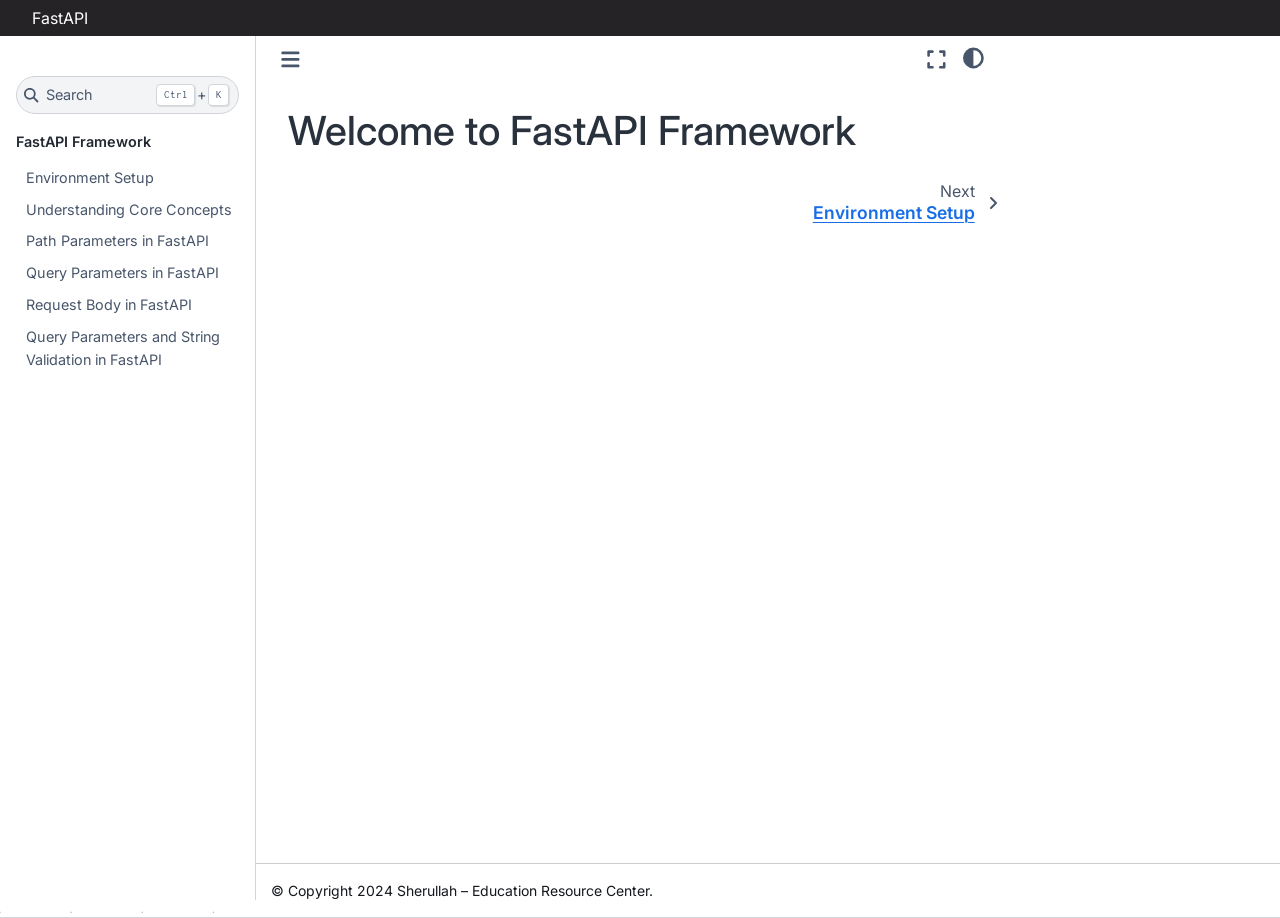
==== commit 884c6eff: "I added contents to dscribe Annotated[...]" ====
--- a/fastapi/index.html
+++ b/fastapi/index.html
@@ -240,6 +240,7 @@
 <li class="toctree-l1"><a class="reference internal" href="fastapi/path_parameters.html">Path Parameters in FastAPI</a></li>
 <li class="toctree-l1"><a class="reference internal" href="fastapi/query_parameters.html">Query Parameters in FastAPI</a></li>
 <li class="toctree-l1"><a class="reference internal" href="fastapi/request_body.html">Request Body in FastAPI</a></li>
+<li class="toctree-l1"><a class="reference internal" href="fastapi/query_parameters_and_string_validation.html">Query Parameters and String Validation in FastAPI</a></li>
 </ul>
 
     </div>
